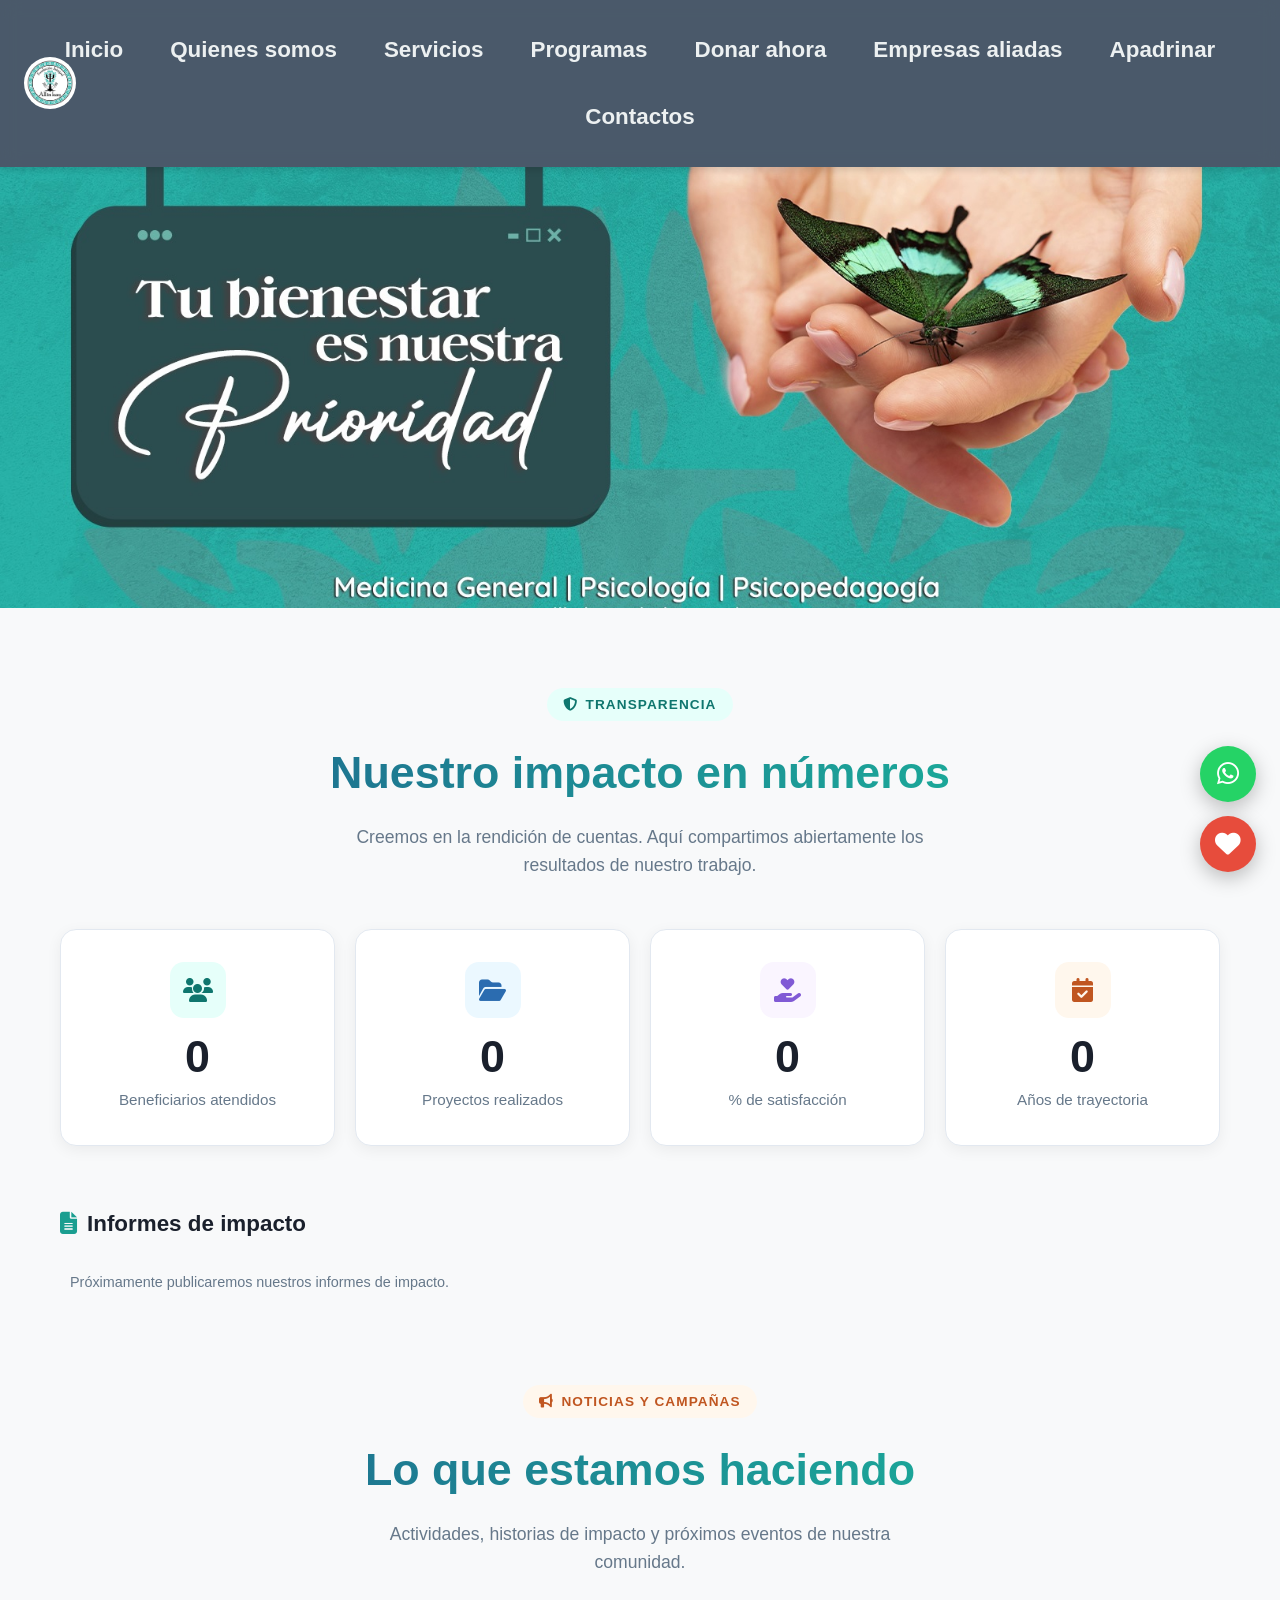
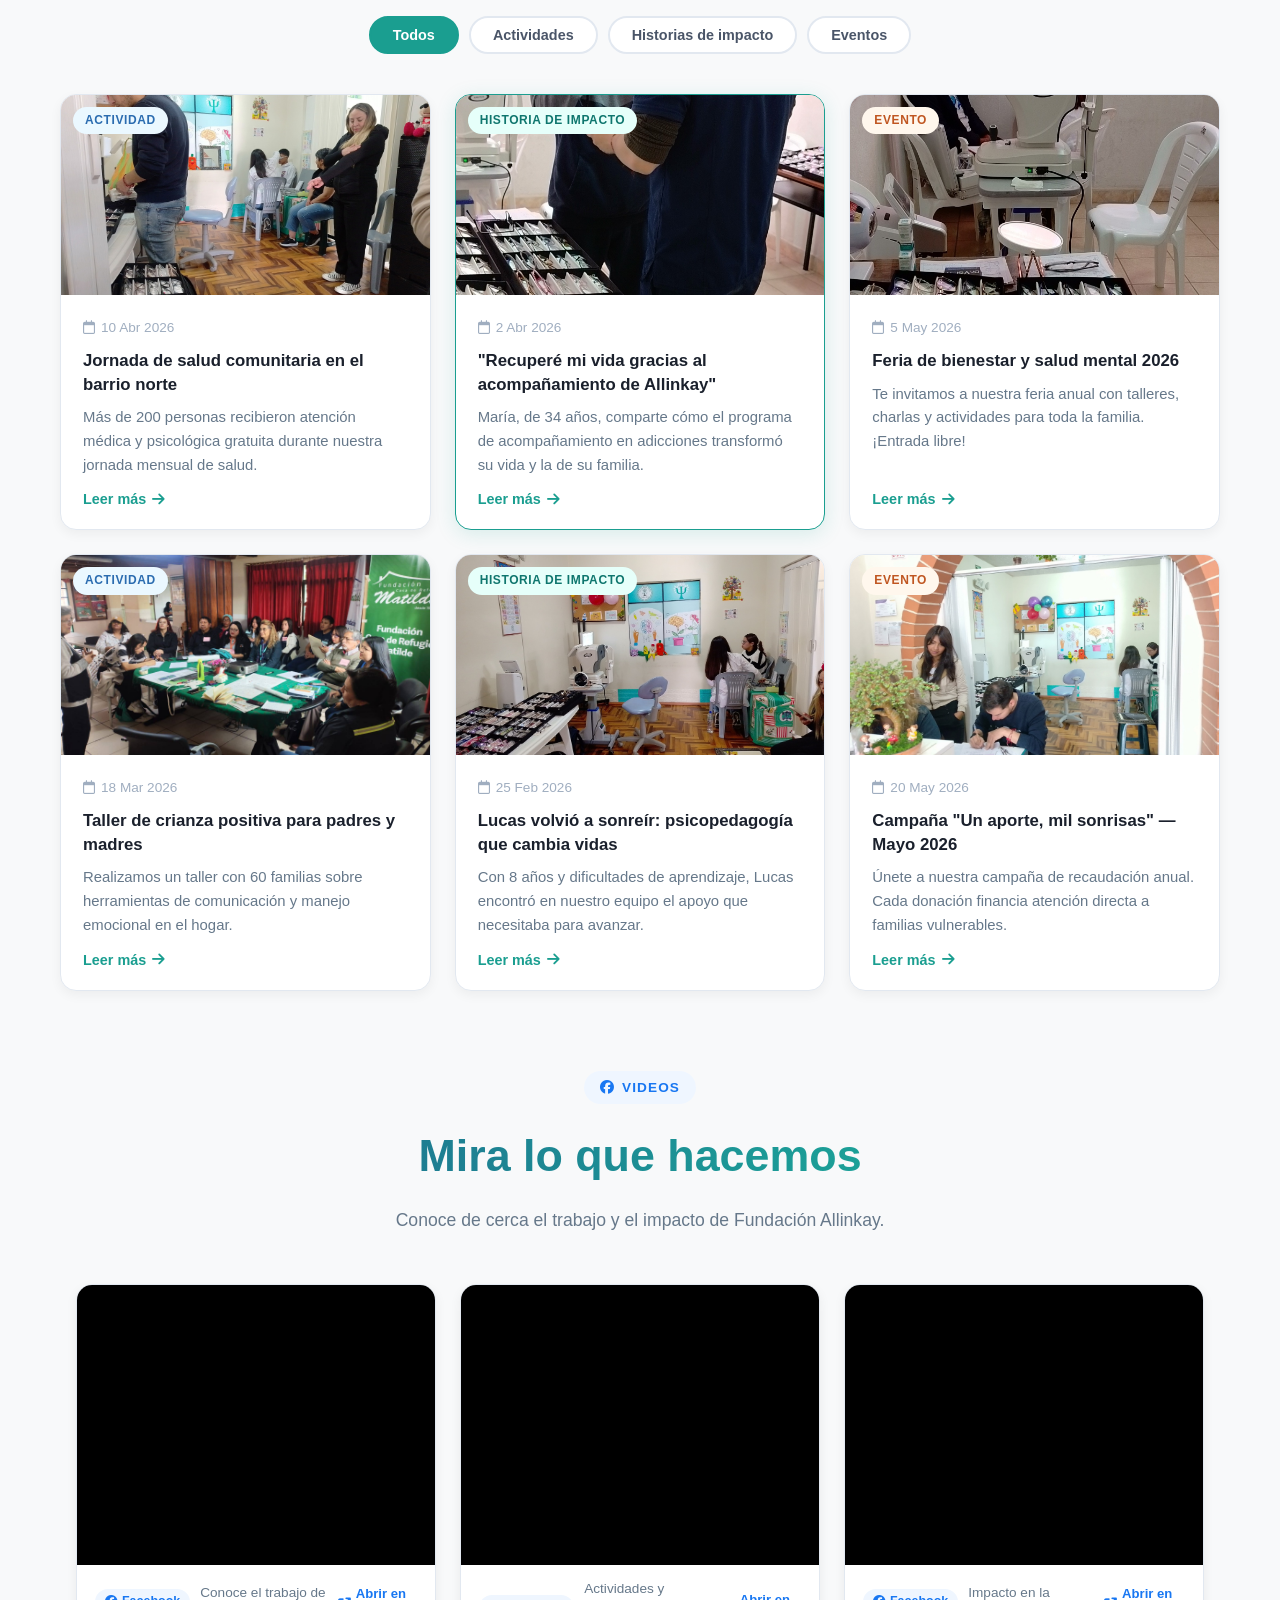
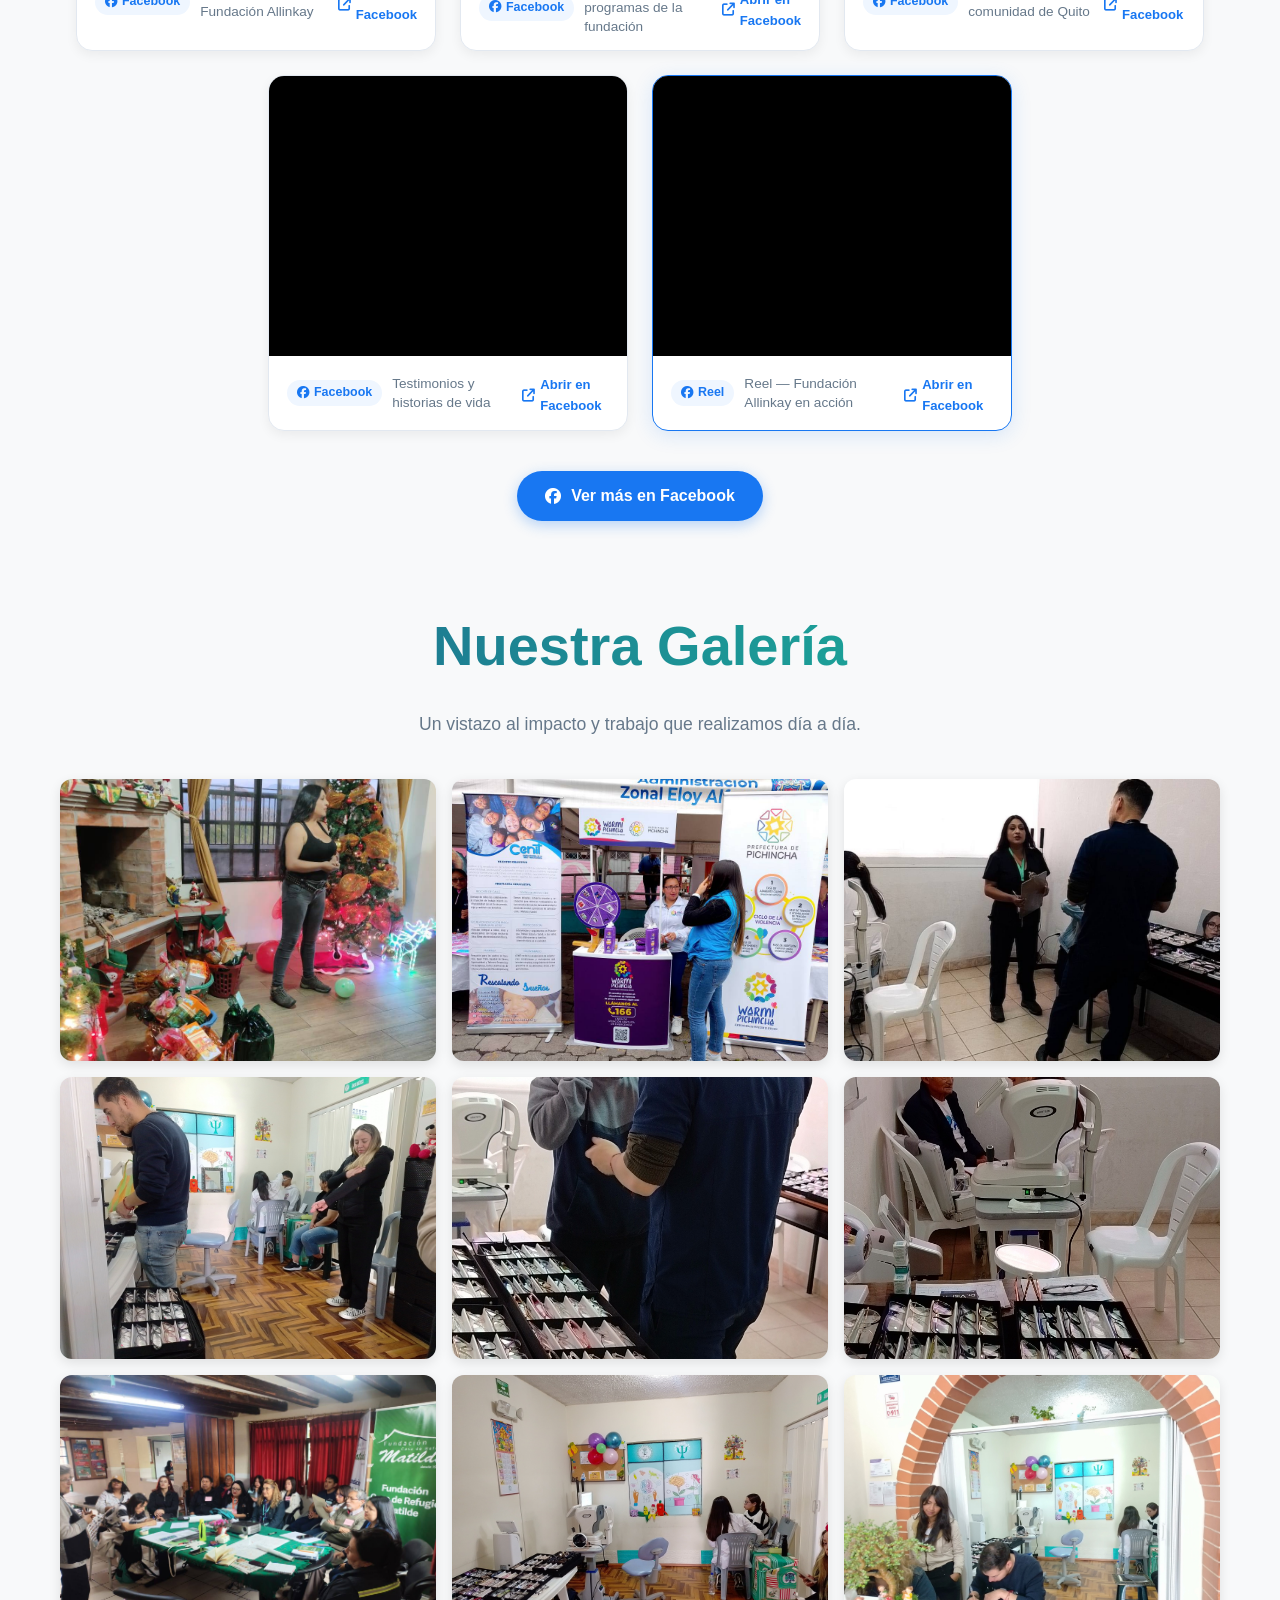
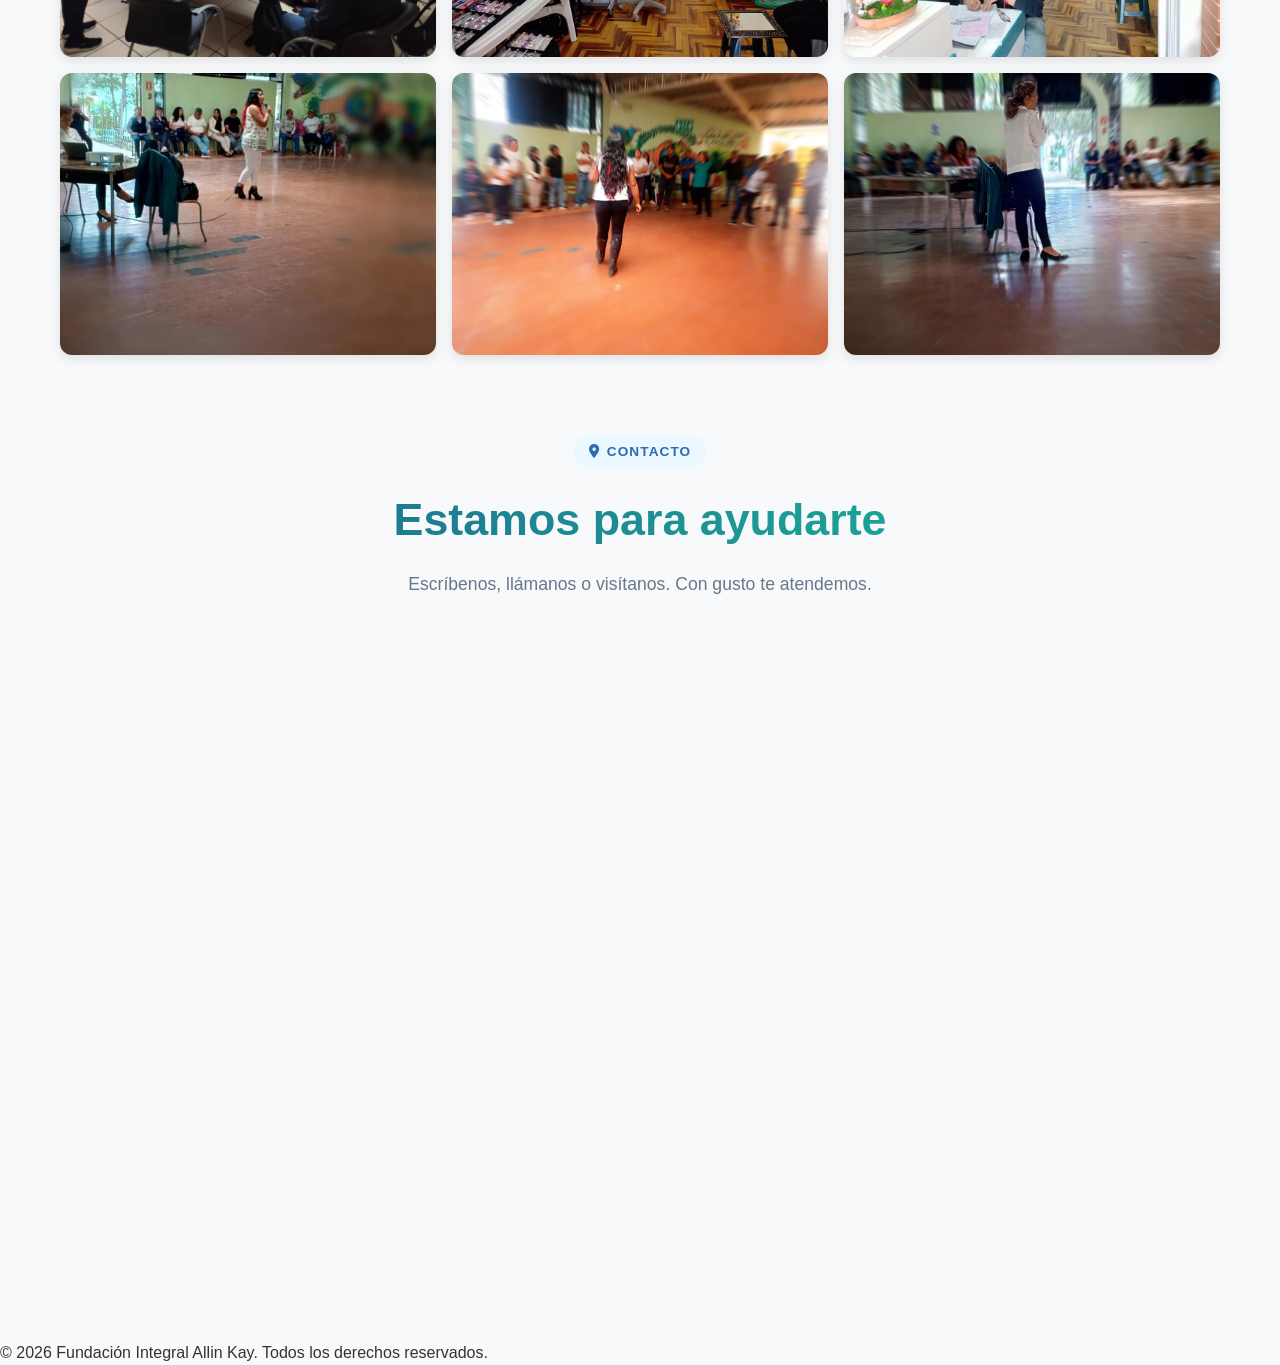
==== index.html @ 9ca46653 "Usar GitHub API sin cache para datos en tiempo real" ====
<!DOCTYPE html>
<!-- Define que es un documento HTML5 -->
<html lang="es">
<!-- Etiqueta principal del documento, define el idioma en español -->

<head>
    <!-- Configuración e información del documento (no visible en la página) -->

    <meta charset="UTF-8">
    <!-- Permite el uso de caracteres especiales de nuestro idioma como la "ñ" y tildes -->

    <meta name="viewport" content="width=device-width, initial-scale=1.0">
    <link rel="icon" href="img/general/logo.jpg" type="image/jpeg">
    <!-- Hace que la página sea responsive, adaptándose a pantallas de celulares y computadoras -->

    <!-- Google Analytics -->
    <script async src="https://www.googletagmanager.com/gtag/js?id=G-HZTVS4B7K2"></script>
    <script>
        window.dataLayer = window.dataLayer || [];
        function gtag() { dataLayer.push(arguments); }
        gtag('js', new Date());
        gtag('config', 'G-HZTVS4B7K2');
    </script>

    <title>Allinkay - Fundación de Salud Mental y Bienestar | Quito, Ecuador</title>
    <meta name="description"
        content="Fundación Allinkay ofrece atención psicológica, médica y psicopedagógica a comunidades vulnerables en Quito, Ecuador. Apóyanos con tu donación.">
    <meta name="keywords"
        content="fundación, salud mental, psicología, medicina, Quito, Ecuador, donación, bienestar, Allinkay">
    <meta name="author" content="Fundación Allinkay">
    <meta property="og:title" content="Fundación Allinkay - Transformando vidas en Quito">
    <meta property="og:description"
        content="Atención psicológica, médica y psicopedagógica para comunidades vulnerables. Únete a nuestra causa.">
    <meta property="og:image" content="img/general/logo.jpg">
    <meta property="og:type" content="website">
    <meta name="twitter:card" content="summary_large_image">
    <!-- Título que aparece en la pestaña del navegador y es importante para el SEO -->

    <link rel="stylesheet" href="css/style.css">
    <!-- Enlace al archivo CSS externo donde se definirán los estilos visuales -->
    <!-- AOS (Animate On Scroll) CSS -->
    <link rel="stylesheet" href="https://unpkg.com/aos@2.3.4/dist/aos.css">
    <!-- FontAwesome para íconos -->
    <link rel="stylesheet" href="https://cdnjs.cloudflare.com/ajax/libs/font-awesome/6.4.0/css/all.min.css">
    <!-- Netlify Identity -->
    <script src="https://identity.netlify.com/v1/netlify-identity-widget.js"></script>
</head>

<body>
    <!-- Contenedor principal de todo el contenido visible de la página web -->

    <header class="main-header">
        <nav>
            <a href="index.html" class="nav-logo"><img src="img/general/logo.jpg" alt="Logo Fundación Allinkay"></a>
            <button class="hamburger" id="hamburger" aria-label="Abrir menú">
                <span></span><span></span><span></span>
            </button>
            <!-- Menú de navegación principal con enlaces a otras partes de la página o sitio -->
            <ul id="navMenu">
                <li><a href="index.html" data-color="rgba(26, 188, 156, 0.5)">Inicio</a></li>
                <li><a href="quienes-somos.html" data-color="rgba(52, 152, 219, 0.5)">Quienes somos</a></li>
                <li><a href="servicios.html" data-color="rgba(46, 204, 113, 0.5)">Servicios</a></li>
                <li><a href="programas.html" data-color="rgba(241, 196, 15, 0.5)">Programas</a></li>
                <li><a href="donar.html" data-color="rgba(231, 76, 60, 0.7)">Donar ahora</a></li>
                <li><a href="alianzas.html" data-color="rgba(241, 196, 15, 0.5)">Empresas aliadas</a></li>
                <li><a href="apadrinar.html" data-color="rgba(230, 126, 34, 0.5)">Apadrinar</a></li>
                <li><a href="index.html#contacto" data-color="rgba(149, 165, 166, 0.5)">Contactos</a></li>
                <li class="lavalamp"></li>
            </ul>
        </nav>
    </header>

    <main>
        <!-- Sección principal (Hero) con la imagen de banner -->
        <section class="hero">
            <h1 class="sr-only">Tu bienestar es nuestra prioridad. Transformando vidas.</h1>
            <img src="img/general/fondo.jpg"
                alt="Tu bienestar es nuestra prioridad. Medicina General, Psicología, Psicopedagogía." class="hero-img">
        </section>

        <!-- Contenido principal y único de esta página. Solo debe haber un <main> por página -->

        <!-- SECCIÓN TRANSPARENCIA -->
        <section class="transparencia-section">
            <div class="transparencia-header" data-aos="fade-up">
                <span class="transparencia-badge"><i class="fa-solid fa-shield-halved"></i> Transparencia</span>
                <h2>Nuestro impacto en números</h2>
                <p>Creemos en la rendición de cuentas. Aquí compartimos abiertamente los resultados de nuestro trabajo.
                </p>
            </div>

            <div class="transparencia-stats">
                <div class="stat-card" data-aos="zoom-in" data-aos-delay="0">
                    <div class="stat-icon" style="background:#e6fffa; color:#0f766e;"><i class="fa-solid fa-users"></i>
                    </div>
                    <span class="stat-number" data-stat="beneficiarios" data-target="0">0</span>
                    <span class="stat-label">Beneficiarios atendidos</span>
                </div>
                <div class="stat-card" data-aos="zoom-in" data-aos-delay="100">
                    <div class="stat-icon" style="background:#ebf8ff; color:#2b6cb0;"><i
                            class="fa-solid fa-folder-open"></i></div>
                    <span class="stat-number" data-stat="proyectos" data-target="0">0</span>
                    <span class="stat-label">Proyectos realizados</span>
                </div>
                <div class="stat-card" data-aos="zoom-in" data-aos-delay="200">
                    <div class="stat-icon" style="background:#faf5ff; color:#805ad5;"><i
                            class="fa-solid fa-hand-holding-heart"></i></div>
                    <span class="stat-number" data-stat="satisfaccion" data-target="0">0</span>
                    <span class="stat-label">% de satisfacción</span>
                </div>
                <div class="stat-card" data-aos="zoom-in" data-aos-delay="300">
                    <div class="stat-icon" style="background:#fff7ed; color:#c05621;"><i
                            class="fa-solid fa-calendar-check"></i></div>
                    <span class="stat-number" data-stat="anios" data-target="0">0</span>
                    <span class="stat-label">Años de trayectoria</span>
                </div>
            </div>

            <div class="transparencia-informes" data-aos="fade-up" data-aos-delay="100">
                <h3><i class="fa-solid fa-file-lines"></i> Informes de impacto</h3>
                <div class="informes-grid">
                    <!-- Los informes se cargan dinámicamente desde Google Sheets -->
                    <div style="color:#66788a; font-size:0.9rem; padding:10px;">Cargando informes...</div>
                </div>
            </div>
        </section>

        <!-- SECCIÓN NOTICIAS Y CAMPAÑAS -->
        <section class="noticias-section">
            <div class="noticias-header" data-aos="fade-up">
                <span class="noticias-badge"><i class="fa-solid fa-bullhorn"></i> Noticias y Campañas</span>
                <h2>Lo que estamos haciendo</h2>
                <p>Actividades, historias de impacto y próximos eventos de nuestra comunidad.</p>
            </div>

            <!-- Filtros -->
            <div class="noticias-filtros" data-aos="fade-up" data-aos-delay="100">
                <button class="filtro-btn active" data-filtro="todos">Todos</button>
                <button class="filtro-btn" data-filtro="actividad">Actividades</button>
                <button class="filtro-btn" data-filtro="historia">Historias de impacto</button>
                <button class="filtro-btn" data-filtro="evento">Eventos</button>
            </div>

            <div class="noticias-grid">

                <!-- Tarjeta 1 — Actividad -->
                <article class="noticia-card" data-tipo="actividad" data-aos="fade-up" data-aos-delay="0">
                    <div class="noticia-img-wrap noticia-img-click" data-src="img/noticias/actividades/actividad1.jpg">
                        <img src="img/noticias/actividades/actividad1.jpg" alt="Jornada de salud comunitaria">
                        <span class="noticia-tag tag-actividad">Actividad</span>
                        <div class="noticia-img-overlay"><i class="fa-solid fa-magnifying-glass-plus"></i></div>
                    </div>
                    <div class="noticia-body">
                        <span class="noticia-fecha"><i class="fa-regular fa-calendar"></i> 10 Abr 2026</span>
                        <h3>Jornada de salud comunitaria en el barrio norte</h3>
                        <p>Más de 200 personas recibieron atención médica y psicológica gratuita durante nuestra jornada
                            mensual de salud.</p>
                        <button class="noticia-leer" data-noticia="1">Leer más <i
                                class="fa-solid fa-arrow-right"></i></button>
                    </div>
                </article>

                <!-- Tarjeta 2 — Historia de impacto -->
                <article class="noticia-card noticia-destacada" data-tipo="historia" data-aos="fade-up"
                    data-aos-delay="100">
                    <div class="noticia-img-wrap noticia-img-click" data-src="img/noticias/historias/historia1.jpg">
                        <img src="img/noticias/historias/historia1.jpg" alt="Historia de impacto">
                        <span class="noticia-tag tag-historia">Historia de impacto</span>
                        <div class="noticia-img-overlay"><i class="fa-solid fa-magnifying-glass-plus"></i></div>
                    </div>
                    <div class="noticia-body">
                        <span class="noticia-fecha"><i class="fa-regular fa-calendar"></i> 2 Abr 2026</span>
                        <h3>"Recuperé mi vida gracias al acompañamiento de Allinkay"</h3>
                        <p>María, de 34 años, comparte cómo el programa de acompañamiento en adicciones transformó su
                            vida y la de su familia.</p>
                        <button class="noticia-leer" data-noticia="2">Leer más <i
                                class="fa-solid fa-arrow-right"></i></button>
                    </div>
                </article>

                <!-- Tarjeta 3 — Evento -->
                <article class="noticia-card" data-tipo="evento" data-aos="fade-up" data-aos-delay="200">
                    <div class="noticia-img-wrap noticia-img-click" data-src="img/noticias/eventos/evento1.jpg">
                        <img src="img/noticias/eventos/evento1.jpg" alt="Evento próximo">
                        <span class="noticia-tag tag-evento">Evento</span>
                        <div class="noticia-img-overlay"><i class="fa-solid fa-magnifying-glass-plus"></i></div>
                    </div>
                    <div class="noticia-body">
                        <span class="noticia-fecha"><i class="fa-regular fa-calendar"></i> 5 May 2026</span>
                        <h3>Feria de bienestar y salud mental 2026</h3>
                        <p>Te invitamos a nuestra feria anual con talleres, charlas y actividades para toda la familia.
                            ¡Entrada libre!</p>
                        <button class="noticia-leer" data-noticia="3">Leer más <i
                                class="fa-solid fa-arrow-right"></i></button>
                    </div>
                </article>

                <!-- Tarjeta 4 — Actividad -->
                <article class="noticia-card" data-tipo="actividad" data-aos="fade-up" data-aos-delay="0">
                    <div class="noticia-img-wrap noticia-img-click" data-src="img/noticias/actividades/actividad2.jpg">
                        <img src="img/noticias/actividades/actividad2.jpg" alt="Taller psicoeducativo">
                        <span class="noticia-tag tag-actividad">Actividad</span>
                        <div class="noticia-img-overlay"><i class="fa-solid fa-magnifying-glass-plus"></i></div>
                    </div>
                    <div class="noticia-body">
                        <span class="noticia-fecha"><i class="fa-regular fa-calendar"></i> 18 Mar 2026</span>
                        <h3>Taller de crianza positiva para padres y madres</h3>
                        <p>Realizamos un taller con 60 familias sobre herramientas de comunicación y manejo emocional en
                            el hogar.</p>
                        <button class="noticia-leer" data-noticia="4">Leer más <i
                                class="fa-solid fa-arrow-right"></i></button>
                    </div>
                </article>

                <!-- Tarjeta 5 — Historia de impacto -->
                <article class="noticia-card" data-tipo="historia" data-aos="fade-up" data-aos-delay="100">
                    <div class="noticia-img-wrap noticia-img-click" data-src="img/noticias/historias/historia2.jpg">
                        <img src="img/noticias/historias/historia2.jpg" alt="Historia de impacto niño">
                        <span class="noticia-tag tag-historia">Historia de impacto</span>
                        <div class="noticia-img-overlay"><i class="fa-solid fa-magnifying-glass-plus"></i></div>
                    </div>
                    <div class="noticia-body">
                        <span class="noticia-fecha"><i class="fa-regular fa-calendar"></i> 25 Feb 2026</span>
                        <h3>Lucas volvió a sonreír: psicopedagogía que cambia vidas</h3>
                        <p>Con 8 años y dificultades de aprendizaje, Lucas encontró en nuestro equipo el apoyo que
                            necesitaba para avanzar.</p>
                        <button class="noticia-leer" data-noticia="5">Leer más <i
                                class="fa-solid fa-arrow-right"></i></button>
                    </div>
                </article>

                <!-- Tarjeta 6 — Evento -->
                <article class="noticia-card" data-tipo="evento" data-aos="fade-up" data-aos-delay="200">
                    <div class="noticia-img-wrap noticia-img-click" data-src="img/noticias/eventos/evento2.jpg">
                        <img src="img/noticias/eventos/evento2.jpg" alt="Campaña de donación">
                        <span class="noticia-tag tag-evento">Evento</span>
                        <div class="noticia-img-overlay"><i class="fa-solid fa-magnifying-glass-plus"></i></div>
                    </div>
                    <div class="noticia-body">
                        <span class="noticia-fecha"><i class="fa-regular fa-calendar"></i> 20 May 2026</span>
                        <h3>Campaña "Un aporte, mil sonrisas" — Mayo 2026</h3>
                        <p>Únete a nuestra campaña de recaudación anual. Cada donación financia atención directa a familias vulnerables.</p>
                        <button class="noticia-leer" data-noticia="6">Leer más <i class="fa-solid fa-arrow-right"></i></button>
                    </div>
                </article>

            </div>
        </section>

        <!-- Modal de Noticia -->
        <div id="noticiaModal" class="noticia-modal-overlay">
            <div class="noticia-modal">
                <button class="noticia-modal-close" id="noticiaModalClose"><i class="fa-solid fa-xmark"></i></button>
                <img id="noticiaModalImg" src="" alt="">
                <div class="noticia-modal-body">
                    <span class="noticia-modal-tag" id="noticiaModalTag"></span>
                    <span class="noticia-modal-fecha" id="noticiaModalFecha"></span>
                    <h2 id="noticiaModalTitulo"></h2>
                    <p id="noticiaModalTexto"></p>
                </div>
            </div>
        </div>

        <!-- Lightbox noticias -->
        <div id="noticiaLightbox" class="lightbox">
            <span class="close-lightbox" id="closeNoticiaLightbox">&times;</span>
            <img class="lightbox-content" id="noticiaLightboxImg">
        </div>

        <!-- SECCIÓN VIDEOS Y PUBLICIDAD -->
        <section class="videos-section">
            <div class="videos-header" data-aos="fade-up">
                <span class="videos-badge"><i class="fa-brands fa-facebook"></i> Videos</span>
                <h2>Mira lo que hacemos</h2>
                <p>Conoce de cerca el trabajo y el impacto de Fundación Allinkay.</p>
            </div>

            <div class="videos-grid" id="videosGrid">

                <!-- Video 1 -->
                <div class="video-card" data-aos="fade-up" data-aos-delay="0">
                    <div class="video-embed">
                        <iframe src="https://www.facebook.com/plugins/video.php?href=https%3A%2F%2Fwww.facebook.com%2Fshare%2Fv%2F1HAjL29kBN%2F&show_text=false&width=500"
                            width="100%" height="280" style="border:none;overflow:hidden" scrolling="no" frameborder="0"
                            allowfullscreen="true" allow="autoplay; clipboard-write; encrypted-media; picture-in-picture; web-share"></iframe>
                    </div>
                    <div class="video-info">
                        <span class="video-tag"><i class="fa-brands fa-facebook"></i> Facebook</span>
                        <p>Conoce el trabajo de Fundación Allinkay</p>
                        <a href="https://www.facebook.com/share/v/1HAjL29kBN/" target="_blank" rel="noopener" class="video-abrir"><i class="fa-solid fa-arrow-up-right-from-square"></i> Abrir en Facebook</a>
                    </div>
                </div>

                <!-- Video 2 -->
                <div class="video-card" data-aos="fade-up" data-aos-delay="100">
                    <div class="video-embed">
                        <iframe src="https://www.facebook.com/plugins/video.php?href=https%3A%2F%2Fwww.facebook.com%2Fshare%2Fv%2F1CmrapQQZQ%2F&show_text=false&width=500"
                            width="100%" height="280" style="border:none;overflow:hidden" scrolling="no" frameborder="0"
                            allowfullscreen="true" allow="autoplay; clipboard-write; encrypted-media; picture-in-picture; web-share"></iframe>
                    </div>
                    <div class="video-info">
                        <span class="video-tag"><i class="fa-brands fa-facebook"></i> Facebook</span>
                        <p>Actividades y programas de la fundación</p>
                        <a href="https://www.facebook.com/share/v/1CmrapQQZQ/" target="_blank" rel="noopener" class="video-abrir"><i class="fa-solid fa-arrow-up-right-from-square"></i> Abrir en Facebook</a>
                    </div>
                </div>

                <!-- Video 3 -->
                <div class="video-card" data-aos="fade-up" data-aos-delay="200">
                    <div class="video-embed">
                        <iframe src="https://www.facebook.com/plugins/video.php?href=https%3A%2F%2Fwww.facebook.com%2Fshare%2Fr%2F1D2s37NXY4%2F&show_text=false&width=500"
                            width="100%" height="280" style="border:none;overflow:hidden" scrolling="no" frameborder="0"
                            allowfullscreen="true" allow="autoplay; clipboard-write; encrypted-media; picture-in-picture; web-share"></iframe>
                    </div>
                    <div class="video-info">
                        <span class="video-tag"><i class="fa-brands fa-facebook"></i> Facebook</span>
                        <p>Impacto en la comunidad de Quito</p>
                        <a href="https://www.facebook.com/share/r/1D2s37NXY4/" target="_blank" rel="noopener" class="video-abrir"><i class="fa-solid fa-arrow-up-right-from-square"></i> Abrir en Facebook</a>
                    </div>
                </div>

                <!-- Video 4 -->
                <div class="video-card" data-aos="fade-up" data-aos-delay="0">
                    <div class="video-embed">
                        <iframe src="https://www.facebook.com/plugins/video.php?href=https%3A%2F%2Fwww.facebook.com%2Fshare%2Fv%2F1ADL4UHvgR%2F&show_text=false&width=500"
                            width="100%" height="280" style="border:none;overflow:hidden" scrolling="no" frameborder="0"
                            allowfullscreen="true" allow="autoplay; clipboard-write; encrypted-media; picture-in-picture; web-share"></iframe>
                    </div>
                    <div class="video-info">
                        <span class="video-tag"><i class="fa-brands fa-facebook"></i> Facebook</span>
                        <p>Testimonios y historias de vida</p>
                        <a href="https://www.facebook.com/share/v/1ADL4UHvgR/" target="_blank" rel="noopener" class="video-abrir"><i class="fa-solid fa-arrow-up-right-from-square"></i> Abrir en Facebook</a>
                    </div>
                </div>

                <!-- Video 5 — Reel (único con ID numérico, carga directo) -->
                <div class="video-card video-destacado" data-aos="fade-up" data-aos-delay="100">
                    <div class="video-embed">
                        <iframe src="https://www.facebook.com/plugins/video.php?height=476&href=https%3A%2F%2Fwww.facebook.com%2Freel%2F682093238211379%2F&show_text=false&width=267&t=0"
                            width="100%" height="280" style="border:none;overflow:hidden" scrolling="no" frameborder="0"
                            allowfullscreen="true" allow="autoplay; clipboard-write; encrypted-media; picture-in-picture; web-share"></iframe>
                    </div>
                    <div class="video-info">
                        <span class="video-tag"><i class="fa-brands fa-facebook"></i> Reel</span>
                        <p>Reel — Fundación Allinkay en acción</p>
                        <a href="https://www.facebook.com/reel/682093238211379" target="_blank" rel="noopener" class="video-abrir"><i class="fa-solid fa-arrow-up-right-from-square"></i> Abrir en Facebook</a>
                    </div>
                </div>

            </div>

            <div class="videos-cta" data-aos="fade-up">
                <a href="https://www.facebook.com/allin.kay.32251" target="_blank" rel="noopener" class="videos-fb-btn">
                    <i class="fa-brands fa-facebook"></i> Ver más en Facebook
                </a>
            </div>
        </section>

        <section class="galeria-section">
            <h2 class="programas-title" data-aos="fade-up">Nuestra Galería</h2>
            <p class="galeria-subtitle" data-aos="fade-up" data-aos-delay="100">Un vistazo al impacto y trabajo que
                realizamos día a día.</p>
            <div class="galeria-grid">
                <div class="galeria-item" data-aos="zoom-in" data-aos-delay="0"><img src="img/galeria/galeria1.jpg"
                        alt="Galería 1" class="galeria-img" loading="lazy"></div>
                <div class="galeria-item" data-aos="zoom-in" data-aos-delay="50"><img src="img/galeria/galeria2.jpg"
                        alt="Galería 2" class="galeria-img" loading="lazy"></div>
                <div class="galeria-item" data-aos="zoom-in" data-aos-delay="100"><img src="img/galeria/galeria3.jpg"
                        alt="Galería 3" class="galeria-img" loading="lazy"></div>
                <div class="galeria-item" data-aos="zoom-in" data-aos-delay="150"><img src="img/galeria/galeria4.jpg"
                        alt="Galería 4" class="galeria-img" loading="lazy"></div>
                <div class="galeria-item" data-aos="zoom-in" data-aos-delay="200"><img src="img/galeria/galeria5.jpg"
                        alt="Galería 5" class="galeria-img" loading="lazy"></div>
                <div class="galeria-item" data-aos="zoom-in" data-aos-delay="250"><img src="img/galeria/galeria6.jpg"
                        alt="Galería 6" class="galeria-img" loading="lazy"></div>
                <div class="galeria-item" data-aos="zoom-in" data-aos-delay="300"><img src="img/galeria/galeria7.jpg"
                        alt="Galería 7" class="galeria-img" loading="lazy"></div>
                <div class="galeria-item" data-aos="zoom-in" data-aos-delay="350"><img src="img/galeria/galeria8.jpg"
                        alt="Galería 8" class="galeria-img" loading="lazy"></div>
                <div class="galeria-item" data-aos="zoom-in" data-aos-delay="400"><img src="img/galeria/galeria9.jpg"
                        alt="Galería 9" class="galeria-img" loading="lazy"></div>
                <div class="galeria-item" data-aos="zoom-in" data-aos-delay="450"><img src="img/galeria/galeria10.jpg"
                        alt="Galería 10" class="galeria-img" loading="lazy"></div>
                <div class="galeria-item" data-aos="zoom-in" data-aos-delay="500"><img src="img/galeria/galeria11.jpg"
                        alt="Galería 11" class="galeria-img" loading="lazy"></div>
                <div class="galeria-item" data-aos="zoom-in" data-aos-delay="550"><img src="img/galeria/galeria12.jpg"
                        alt="Galería 12" class="galeria-img" loading="lazy"></div>
            </div>
        </section>

        <!-- SECCIÓN CONTACTO -->
        <section class="contacto-section" id="contacto">
            <div class="contacto-header" data-aos="fade-up">
                <span class="contacto-badge"><i class="fa-solid fa-location-dot"></i> Contacto</span>
                <h2>Estamos para ayudarte</h2>
                <p>Escríbenos, llámanos o visítanos. Con gusto te atendemos.</p>
            </div>

            <div class="contacto-grid">

                <!-- Columna izquierda: info + mapa -->
                <div class="contacto-info" data-aos="fade-right">
                    <div class="contacto-dato">
                        <div class="contacto-icono"><i class="fa-solid fa-location-dot"></i></div>
                        <div>
                            <strong>Dirección</strong>
                            <span>Lino Curima OE6-60 y Joaquín Tipantuña,<br>sector Barrionuevo, Quito –
                                Pichincha</span>
                        </div>
                    </div>
                    <div class="contacto-dato">
                        <div class="contacto-icono"><i class="fa-solid fa-phone"></i></div>
                        <div>
                            <strong>Teléfono</strong>
                            <a href="tel:0988282747">0988282747</a>
                        </div>
                    </div>
                    <div class="contacto-dato">
                        <div class="contacto-icono"><i class="fa-solid fa-envelope"></i></div>
                        <div>
                            <strong>Correo electrónico</strong>
                            <a href="mailto:cbiallinkay@gmail.com">cbiallinkay@gmail.com</a>
                        </div>
                    </div>

                    <!-- Redes sociales -->
                    <div class="contacto-redes">
                        <strong>Síguenos en redes</strong>
                        <div class="redes-links">
                            <a href="https://www.facebook.com/allin.kay.32251?locale=es_LA" target="_blank"
                                rel="noopener" class="red-social red-fb">
                                <i class="fa-brands fa-facebook-f"></i>
                                <span>Facebook</span>
                            </a>
                            <a href="https://www.instagram.com/allin_kay_quito/" target="_blank" rel="noopener"
                                class="red-social red-ig">
                                <i class="fa-brands fa-instagram"></i>
                                <span>@allin_kay_quito</span>
                            </a>
                            <a href="https://www.tiktok.com/@allinkay2" target="_blank" rel="noopener"
                                class="red-social red-tt">
                                <i class="fa-brands fa-tiktok"></i>
                                <span>@allinkay2</span>
                            </a>
                        </div>
                    </div>

                    <!-- Mapa -->
                    <div class="contacto-mapa">
                        <iframe
                            src="https://www.google.com/maps/embed?pb=!1m18!1m12!1m3!1d3989.7!2d-78.5365!3d-0.2499!2m3!1f0!2f0!3f0!3m2!1i1024!2i768!4f13.1!3m3!1m2!1s0x91d59bf1f9c14c53%3A0xd39cff7ca30766fa!2sFundaci%C3%B3n%20Integral%20Allin%20Kay!5e0!3m2!1ses!2sec!4v1700000000000!5m2!1ses!2sec"
                            width="100%" height="220" style="border:0;" allowfullscreen="" loading="lazy"
                            referrerpolicy="no-referrer-when-downgrade" title="Ubicación Fundación Integral Allin Kay">
                        </iframe>
                        <a class="mapa-link"
                            href="https://www.google.com/maps/place/Fundaci%C3%B3n+Integral+Allin+Kay/@-0.2499455,-78.536534,17z"
                            target="_blank" rel="noopener">
                            <i class="fa-solid fa-up-right-from-square"></i> Abrir en Google Maps
                        </a>
                    </div>
                </div>

                <!-- Columna derecha: formulario -->
                <div class="contacto-form-wrap" data-aos="fade-left">
                    <h3>Envíanos un mensaje</h3>
                    <form class="contacto-form" name="contacto" onsubmit="handleContacto(event)">
                        <input type="hidden" name="access_key" value="ba3a23ec-1790-4246-847e-0d924581a914">
                        <input type="hidden" name="subject" value="Nuevo mensaje de Contacto - Allinkay">
                        <input type="hidden" name="from_name" value="Allinkay Web - Formulario de Contacto">
                        <div class="cf-row">
                            <div class="cf-group">
                                <label for="cf-nombre">Nombre</label>
                                <input type="text" id="cf-nombre" name="nombre" class="cf-input" placeholder="Tu nombre"
                                    required>
                            </div>
                            <div class="cf-group">
                                <label for="cf-email">Correo electrónico</label>
                                <input type="email" id="cf-email" name="email" class="cf-input"
                                    placeholder="tu@correo.com" required>
                            </div>
                        </div>
                        <div class="cf-group">
                            <label for="cf-asunto">Asunto</label>
                            <input type="text" id="cf-asunto" name="asunto" class="cf-input"
                                placeholder="¿En qué podemos ayudarte?">
                        </div>
                        <div class="cf-group">
                            <label for="cf-mensaje">Mensaje</label>
                            <textarea id="cf-mensaje" name="mensaje" class="cf-input cf-textarea"
                                placeholder="Escribe tu mensaje aquí..." required></textarea>
                        </div>
                        <button type="submit" class="cf-btn">
                            <i class="fa-solid fa-paper-plane"></i> Enviar mensaje
                        </button>
                        <p class="cf-success" id="cf-success">¡Mensaje enviado! Te responderemos pronto.</p>
                    </form>

                </div>
            </div>
        </section>

    </main>

    <footer>
        <!-- Pie de página, comúnmente contiene información de copyright, enlaces de contacto, legales, etc. -->
        <p>&copy; 2026 Fundación Integral Allin Kay. Todos los derechos reservados.</p>
    </footer>

    <!-- Modal (Lightbox) para imágenes -->
    <div id="lightbox" class="lightbox">
        <span class="close-lightbox">&times;</span>
        <button class="nav-lightbox prev-lightbox">&#10094;</button>
        <img class="lightbox-content" id="lightbox-img">
        <button class="nav-lightbox next-lightbox">&#10095;</button>
    </div>

    <script>
        document.addEventListener('DOMContentLoaded', () => {
            // Hamburger menu
            const hamburger = document.getElementById('hamburger');
            const navMenuEl = document.getElementById('navMenu');
            if (hamburger && navMenuEl) {
                hamburger.addEventListener('click', () => {
                    navMenuEl.classList.toggle('open');
                    hamburger.classList.toggle('active');
                });
                navMenuEl.querySelectorAll('a').forEach(a => {
                    a.addEventListener('click', () => {
                        navMenuEl.classList.remove('open');
                        hamburger.classList.remove('active');
                    });
                });
            }

            const navLinks = document.querySelectorAll('nav ul li a');
            const lavalamp = document.querySelector('.lavalamp');
            const navUl = document.querySelector('nav ul');

            function moveLavalamp(el) {
                const linkRect = el.getBoundingClientRect();
                const ulRect = navUl.getBoundingClientRect();
                lavalamp.style.width = `${linkRect.width}px`;
                lavalamp.style.height = `${linkRect.height}px`;
                lavalamp.style.left = `${linkRect.left - ulRect.left}px`;
                lavalamp.style.top = `${linkRect.top - ulRect.top}px`;
                lavalamp.style.opacity = '1';

                if (el.dataset.color) {
                    lavalamp.style.backgroundColor = el.dataset.color;
                }
            }

            navLinks.forEach(link => {
                link.addEventListener('mouseenter', (e) => {
                    moveLavalamp(e.target);
                });
            });

            navUl.addEventListener('mouseleave', () => {
                lavalamp.style.opacity = '0';
            });

            // ==========================================
            // Lógica de la Galería (Lightbox)
            // ==========================================
            const lightbox = document.getElementById('lightbox');
            const lightboxImg = document.getElementById('lightbox-img');
            const closeBtn = document.querySelector('.close-lightbox');
            const prevBtn = document.querySelector('.prev-lightbox');
            const nextBtn = document.querySelector('.next-lightbox');
            const galleryImages = document.querySelectorAll('.galeria-img');
            let currentImageIndex = 0;

            function openLightbox(index) {
                currentImageIndex = index;
                lightboxImg.src = galleryImages[currentImageIndex].src;
                lightbox.classList.add('show');
                document.body.style.overflow = 'hidden'; // Prevenir scroll
            }

            function closeLightbox() {
                lightbox.classList.remove('show');
                document.body.style.overflow = 'auto'; // Restaurar scroll
            }

            function showNext() {
                currentImageIndex = (currentImageIndex + 1) % galleryImages.length;
                lightboxImg.src = galleryImages[currentImageIndex].src;
            }

            function showPrev() {
                currentImageIndex = (currentImageIndex - 1 + galleryImages.length) % galleryImages.length;
                lightboxImg.src = galleryImages[currentImageIndex].src;
            }

            galleryImages.forEach((img, index) => {
                img.addEventListener('click', () => openLightbox(index));
                img.parentElement.addEventListener('click', () => openLightbox(index));
            });

            closeBtn.addEventListener('click', closeLightbox);
            nextBtn.addEventListener('click', (e) => { e.stopPropagation(); showNext(); });
            prevBtn.addEventListener('click', (e) => { e.stopPropagation(); showPrev(); });

            // Cerrar al hacer clic fuera de la imagen
            lightbox.addEventListener('click', (e) => {
                if (e.target === lightbox) {
                    closeLightbox();
                }
            });

            // Navegación por teclado
            document.addEventListener('keydown', (e) => {
                if (!lightbox.classList.contains('show')) return;
                if (e.key === 'Escape') closeLightbox();
                if (e.key === 'ArrowRight') showNext();
                if (e.key === 'ArrowLeft') showPrev();
            });

            // ==========================================
            // Contadores animados desde GitHub API (sin caché)
            // ==========================================
            const GITHUB_API = 'https://api.github.com/repos/cbiallinkay-pixel/allinkay-web/contents/_data';

            const statMap = {
                'beneficiarios': document.querySelector('[data-stat="beneficiarios"]'),
                'proyectos': document.querySelector('[data-stat="proyectos"]'),
                'satisfaccion': document.querySelector('[data-stat="satisfaccion"]'),
                'anios': document.querySelector('[data-stat="anios"]')
            };

            function animateCounter(el, target) {
                const duration = 1800;
                const step = target / (duration / 16);
                let current = 0;
                const timer = setInterval(() => {
                    current += step;
                    if (current >= target) {
                        el.textContent = target.toLocaleString('es');
                        clearInterval(timer);
                    } else {
                        el.textContent = Math.floor(current).toLocaleString('es');
                    }
                }, 16);
            }

            function buildInformes(informes) {
                const grid = document.querySelector('.informes-grid');
                if (!grid) return;

                if (!informes || informes.length === 0) {
                    grid.innerHTML = '<p style="color:#66788a;font-size:0.9rem;padding:10px;">Próximamente publicaremos nuestros informes de impacto.</p>';
                    return;
                }

                grid.innerHTML = informes.map(inf => {
                    const disponible = inf.url && inf.url.toLowerCase() !== 'proximamente';
                    const href = disponible ? convertFileUrl(inf.url) : '#';
                    const badge = disponible
                        ? `<i class="fa-solid fa-download informe-dl"></i>`
                        : `<span class="informe-badge-pronto">Próximamente</span>`;
                    const target = disponible ? 'target="_blank" rel="noopener"' : '';
                    return `
                        <a href="${href}" class="informe-card" ${target}>
                            <div class="informe-icon"><i class="fa-solid fa-file-pdf"></i></div>
                            <div class="informe-info">
                                <strong>${inf.titulo}</strong>
                                <span>${inf.descripcion || 'Resultados, proyectos y uso de recursos'}</span>
                            </div>
                            ${badge}
                        </a>`;
                }).join('');
            }

            function convertFileUrl(url) {
                if (!url) return url;
                const driveMatch = url.match(/\/d\/([a-zA-Z0-9_-]+)/);
                if (driveMatch) return `https://drive.google.com/uc?export=download&id=${driveMatch[1]}`;
                if (url.includes('github.com') && url.includes('/blob/')) {
                    return url.replace('github.com', 'raw.githubusercontent.com').replace('/blob/', '/');
                }
                return url;
            }

            // ==========================================
            // Construir videos desde JSON local
            // ==========================================
            function buildVideos(videos) {
                const grid = document.getElementById('videosGrid');
                if (!grid || !videos || videos.length === 0) return;

                grid.innerHTML = videos.map((v, idx) => {
                    const embedSrc = 'https://www.facebook.com/plugins/video.php?href=' +
                        encodeURIComponent(v.url) + '&show_text=false&width=500';
                    const destacado = idx === videos.length - 1 ? ' video-destacado' : '';
                    return `
                        <div class="video-card${destacado}">
                            <div class="video-embed">
                                <iframe src="${embedSrc}" width="100%" height="280"
                                    style="border:none;overflow:hidden" scrolling="no" frameborder="0"
                                    allowfullscreen="true"
                                    allow="autoplay; clipboard-write; encrypted-media; picture-in-picture; web-share"></iframe>
                            </div>
                            <div class="video-info">
                                <span class="video-tag"><i class="fa-brands fa-facebook"></i> Facebook</span>
                                <p>${v.titulo}</p>
                                <a href="${v.url}" target="_blank" rel="noopener" class="video-abrir"><i class="fa-solid fa-arrow-up-right-from-square"></i> Abrir en Facebook</a>
                            </div>
                        </div>`;
                }).join('');
            }

            // ==========================================
            // Cargar datos desde GitHub API (actualización instantánea)
            // ==========================================
            function fetchJSON(filename) {
                return fetch(GITHUB_API + '/' + filename + '?ref=main&t=' + Date.now())
                    .then(r => r.json())
                    .then(data => JSON.parse(atob(data.content)));
            }

            const observer = new IntersectionObserver((entries) => {
                entries.forEach(entry => {
                    if (entry.isIntersecting) {
                        observer.unobserve(entry.target);

                        // Cargar estadísticas
                        fetchJSON('estadisticas.json')
                            .then(data => {
                                Object.keys(statMap).forEach(key => {
                                    const el = statMap[key];
                                    if (el && data[key] !== undefined) {
                                        el.dataset.target = data[key];
                                        animateCounter(el, Number(data[key]));
                                    }
                                });
                            })
                            .catch(() => {
                                document.querySelectorAll('.stat-number').forEach(el => {
                                    animateCounter(el, Number(el.dataset.target) || 0);
                                });
                            });

                        // Cargar informes
                        fetchJSON('informes.json')
                            .then(data => buildInformes(data.informes))
                            .catch(() => buildInformes([]));

                        // Cargar videos
                        fetchJSON('videos.json')
                            .then(data => buildVideos(data.videos))
                            .catch(() => {});
                    }
                });
            }, { threshold: 0.5 });

            const firstStat = document.querySelector('.stat-number');
            if (firstStat) observer.observe(firstStat);

            // ==========================================
            // Filtros de Noticias y Campañas
            // ==========================================
            const filtros = document.querySelectorAll('.filtro-btn');
            const tarjetas = document.querySelectorAll('.noticia-card');

            filtros.forEach(btn => {
                btn.addEventListener('click', () => {
                    filtros.forEach(b => b.classList.remove('active'));
                    btn.classList.add('active');
                    const tipo = btn.dataset.filtro;
                    tarjetas.forEach(card => {
                        const mostrar = tipo === 'todos' || card.dataset.tipo === tipo;
                        card.style.display = mostrar ? 'flex' : 'none';
                    });
                });
            });

            // ==========================================
            // Modal "Leer más" de Noticias
            // ==========================================
            const noticias = {
                1: { tag: 'Actividad', tagClass: 'tag-actividad', fecha: '10 Abr 2026', titulo: 'Jornada de salud comunitaria en el barrio norte', img: 'img/noticias/actividades/actividad1.jpg', texto: 'Más de 200 personas recibieron atención médica y psicológica gratuita durante nuestra jornada mensual de salud. El equipo de la Fundación Allinkay se desplazó al barrio norte para brindar consultas, orientación y acompañamiento a familias vulnerables. Esta actividad forma parte de nuestro programa mensual de salud comunitaria.' },
                2: { tag: 'Historia de impacto', tagClass: 'tag-historia', fecha: '2 Abr 2026', titulo: '"Recuperé mi vida gracias al acompañamiento de Allinkay"', img: 'img/noticias/historias/historia1.jpg', texto: 'María, de 34 años, comparte cómo el programa de acompañamiento en adicciones transformó su vida y la de su familia. Después de dos años de proceso terapéutico, hoy trabaja, cuida a sus hijos y es voluntaria en la fundación. Su historia es un testimonio del poder del acompañamiento profesional y humano.' },
                3: { tag: 'Evento', tagClass: 'tag-evento', fecha: '5 May 2026', titulo: 'Feria de bienestar y salud mental 2026', img: 'img/noticias/eventos/evento1.jpg', texto: 'Te invitamos a nuestra feria anual con talleres, charlas y actividades para toda la familia. Habrá stands de información, actividades para niños, presentaciones artísticas y atención psicológica gratuita. Entrada libre para toda la comunidad. Lugar: Lino Curima OE6-60, sector Barrionuevo, Quito.' },
                4: { tag: 'Actividad', tagClass: 'tag-actividad', fecha: '18 Mar 2026', titulo: 'Taller de crianza positiva para padres y madres', img: 'img/noticias/actividades/actividad2.jpg', texto: 'Realizamos un taller con 60 familias sobre herramientas de comunicación y manejo emocional en el hogar. Los participantes aprendieron técnicas de escucha activa, resolución de conflictos y fortalecimiento del vínculo afectivo con sus hijos. El taller fue facilitado por nuestro equipo de psicólogos.' },
                5: { tag: 'Historia de impacto', tagClass: 'tag-historia', fecha: '25 Feb 2026', titulo: 'Lucas volvió a sonreír: psicopedagogía que cambia vidas', img: 'img/noticias/historias/historia2.jpg', texto: 'Con 8 años y dificultades de aprendizaje, Lucas encontró en nuestro equipo el apoyo que necesitaba para avanzar. Gracias al trabajo psicopedagógico personalizado, hoy lee con fluidez y participa activamente en clases. Su maestra reporta una transformación notable en su confianza y rendimiento escolar.' },
                6: { tag: 'Evento', tagClass: 'tag-evento', fecha: '20 May 2026', titulo: 'Campaña "Un aporte, mil sonrisas" — Mayo 2026', img: 'img/noticias/eventos/evento2.jpg', texto: 'Únete a nuestra campaña de recaudación anual. Cada donación financia atención directa a familias vulnerables. Este año nuestra meta es recaudar $5,000 para cubrir 250 consultas psicológicas gratuitas. Puedes donar desde $5 y marcar la diferencia en la vida de alguien que lo necesita.' }
            };

            const noticiaModal = document.getElementById('noticiaModal');
            const noticiaModalClose = document.getElementById('noticiaModalClose');

            function openNoticiaModal(id) {
                const n = noticias[id];
                document.getElementById('noticiaModalImg').src = n.img;
                document.getElementById('noticiaModalTag').textContent = n.tag;
                document.getElementById('noticiaModalTag').className = 'noticia-modal-tag ' + n.tagClass;
                document.getElementById('noticiaModalFecha').textContent = n.fecha;
                document.getElementById('noticiaModalTitulo').textContent = n.titulo;
                document.getElementById('noticiaModalTexto').textContent = n.texto;
                noticiaModal.classList.add('active');
                document.body.style.overflow = 'hidden';
            }

            document.querySelectorAll('.noticia-leer').forEach(btn => {
                btn.addEventListener('click', e => {
                    e.preventDefault();
                    openNoticiaModal(btn.dataset.noticia);
                });
            });

            noticiaModalClose.addEventListener('click', () => {
                noticiaModal.classList.remove('active');
                document.body.style.overflow = 'auto';
            });
            noticiaModal.addEventListener('click', e => {
                if (e.target === noticiaModal) {
                    noticiaModal.classList.remove('active');
                    document.body.style.overflow = 'auto';
                }
            });

            // ==========================================
            // Lightbox fotos de Noticias
            // ==========================================
            const noticiaLightbox = document.getElementById('noticiaLightbox');
            const noticiaLightboxImg = document.getElementById('noticiaLightboxImg');
            const closeNoticiaLightbox = document.getElementById('closeNoticiaLightbox');

            document.querySelectorAll('.noticia-img-click').forEach(wrap => {
                wrap.addEventListener('click', () => {
                    noticiaLightboxImg.src = wrap.dataset.src;
                    noticiaLightbox.classList.add('show');
                    document.body.style.overflow = 'hidden';
                });
            });

            closeNoticiaLightbox.addEventListener('click', () => {
                noticiaLightbox.classList.remove('show');
                document.body.style.overflow = 'auto';
            });
            noticiaLightbox.addEventListener('click', e => {
                if (e.target === noticiaLightbox) {
                    noticiaLightbox.classList.remove('show');
                    document.body.style.overflow = 'auto';
                }
            });
        });

        function handleContacto(e) {
            e.preventDefault();
            const form = e.target;
            const formData = new FormData(form);

            // Animación del botón a 'Enviando...'
            const btn = form.querySelector('.cf-btn');
            const originalBtnHtml = btn.innerHTML;
            btn.disabled = true;
            btn.innerHTML = '<i class="fa-solid fa-spinner fa-spin"></i> Enviando...';

            fetch("https://api.web3forms.com/submit", {
                method: "POST",
                headers: {
                    "Content-Type": "application/json",
                    "Accept": "application/json"
                },
                body: JSON.stringify({
                    access_key: "ba3a23ec-1790-4246-847e-0d924581a914",
                    subject: "Nuevo mensaje de Contacto - Allinkay",
                    from_name: "Allinkay Web",
                    name: formData.get("nombre"),
                    email: formData.get("email"),
                    asunto: formData.get("asunto"),
                    message: formData.get("mensaje")
                })
            })
                .then(response => response.json())
                .then(data => {
                    if (data.success) {
                        document.getElementById('cf-success').classList.add('visible');
                        form.reset();
                        setTimeout(() => document.getElementById('cf-success').classList.remove('visible'), 4000);
                    } else {
                        throw new Error(data.message || "Error desconocido");
                    }
                })
                .catch(error => {
                    alert("Hubo un error al enviar tu mensaje. Por favor inténtalo de nuevo.");
                    console.error("Web3Forms error:", error);
                })
                .finally(() => {
                    btn.disabled = false;
                    btn.innerHTML = originalBtnHtml;
                });
        }
    </script>
    <!-- Botones flotantes -->
    <div class="fab-container">
        <a href="https://wa.me/593988282747?text=Hola%20Fundaci%C3%B3n%20Allinkay%2C%20quisiera%20m%C3%A1s%20informaci%C3%B3n"
            target="_blank" rel="noopener" class="fab fab-whatsapp" aria-label="Contactar por WhatsApp">
            <i class="fa-brands fa-whatsapp"></i>
            <span class="fab-tooltip">WhatsApp</span>
        </a>
        <a href="donar.html" class="fab fab-donar" aria-label="Hacer una donación">
            <i class="fa-solid fa-heart"></i>
            <span class="fab-tooltip">¡Donar!</span>
        </a>
    </div>
    <!-- AOS Script -->
    <script src="https://unpkg.com/aos@2.3.4/dist/aos.js"></script>

    <!-- Netlify Identity redirect -->
    <script>
        if (window.netlifyIdentity) {
            window.netlifyIdentity.on("init", user => {
                if (!user) {
                    window.netlifyIdentity.on("login", () => {
                        document.location.href = "/admin/";
                    });
                }
            });
        }
    </script>

    <script>
        AOS.init({
            duration: 700,
            easing: 'ease-out-cubic',
            once: true,
            offset: 80
        });
    </script>

</body>

</html>
---- css/style.css ----
/* Reseteo básico para consistencia entre navegadores */
* {
    margin: 0;
    padding: 0;
    box-sizing: border-box;
}

html {
    scroll-behavior: smooth;
}

body {
    font-family: 'Segoe UI', Roboto, Helvetica, Arial, sans-serif;
    line-height: 1.6;
    background-color: #f8f9fa;
    color: #333;
}

/* Estilos del menú de navegación fijo */
.main-header {
    background-color: rgba(44, 62, 80, 0.85);
    /* Fondo semitransparente oscuro */
    backdrop-filter: blur(10px);
    /* Efecto cristal (Glassmorphism) */
    -webkit-backdrop-filter: blur(10px);
    /* Soporte para Safari */
    padding: 1.5rem 0;
    box-shadow: 0 4px 6px rgba(0, 0, 0, 0.1);
    position: sticky;
    /* Fija el menú en la parte superior al bajar */
    top: 0;
    z-index: 1000;
}

/* Estilos de la sección Hero */
.hero {
    width: 100%;
    background-color: #1a9e90;
    /* Color de fondo similar al de la imagen por si tarda en cargar */
    margin-bottom: 3rem;
    /* Usamos una etiqueta <img> en lugar de background para que no se recorte */
}

.hero-img {
    width: 100%;
    /* Ocupa todo el ancho disponible */
    height: auto;
    /* Mantiene la proporción de la imagen original sin recortarla */
    display: block;
}

/* Ocultar visualmente el h1 pero mantenerlo para SEO y accesibilidad */
.sr-only {
    position: absolute;
    width: 1px;
    height: 1px;
    padding: 0;
    margin: -1px;
    overflow: hidden;
    clip: rect(0, 0, 0, 0);
    white-space: nowrap;
    border-width: 0;
}

/* Estilos para el Menú Horizontal */
nav ul {
    list-style-type: none;
    /* Elimina las viñetas predeterminadas */
    display: flex;
    /* Utiliza Flexbox para hacer la lista horizontal */
    flex-wrap: wrap;
    /* Permite que los elementos pasen a la siguiente línea si no caben */
    justify-content: center;
    /* Centra los elementos horizontalmente */
    gap: 15px;
    /* Reducido para mejor efecto visual */
    padding: 0;
    position: relative;
    /* Necesario para la posición absoluta del lavalamp */
    z-index: 1;
}

nav ul li {
    position: relative;
    z-index: 2;
    /* Los enlaces van encima de la burbuja del lavalamp */
}

nav ul li a {
    display: block;
    /* Para que tome bien el alto y ancho */
    text-decoration: none;
    /* Quita el subrayado de los enlaces */
    color: #ecf0f1;
    font-weight: 600;
    font-size: 1.4rem;
    padding: 8px 16px;
    border-radius: 4px;
    transition: color 0.3s ease;
    /* Transición solo para el color del texto */
}

nav ul li a:hover {
    color: #ffffff;
    /* Color del texto al pasar el mouse */
}

/* La burbuja mágica del Lavalamp */
nav ul li.lavalamp {
    position: absolute;
    background-color: rgba(255, 255, 255, 0.2);
    /* Blanco semitransparente para efecto cristal */
    border-radius: 4px;
    z-index: 1;
    /* Detrás de los enlaces (el li normal tiene z-index 2) */
    transition: all 0.35s cubic-bezier(0.25, 1, 0.5, 1);
    /* Animación fluida de desplazamiento */
    pointer-events: none;
    /* Para no bloquear el hover de los enlaces */
    opacity: 0;
    /* Oculto inicialmente hasta que haya un hover */
}

/* =========================================
   PÁGINA QUIÉNES SOMOS
========================================= */
.quienes-somos-page {
    max-width: 1000px;
    margin: 60px auto;
    padding: 0 20px;
}

.qs-intro {
    text-align: center;
    margin-bottom: 50px;
}

.qs-intro h1 {
    color: #1a9e90; /* Verde agua similar a la imagen */
    font-size: 3.5rem;
    font-weight: 700;
    margin-bottom: 25px;
}

.qs-intro p {
    color: #66788a;
    font-size: 1.25rem;
    max-width: 850px;
    margin: 0 auto;
    line-height: 1.8;
}

.qs-cards-container {
    display: grid;
    grid-template-columns: 1fr 1fr;
    gap: 30px;
    margin-bottom: 30px;
}

.qs-card {
    background-color: #f0f4f8; /* Gris azulado muy claro */
    border-radius: 15px;
    padding: 40px;
}

.card-header {
    display: flex;
    align-items: center;
    margin-bottom: 20px;
}

.card-header h2 {
    color: #1a202c; /* Azul oscuro casi negro */
    font-size: 1.8rem;
    margin-left: 15px;
    font-weight: 700;
}

.icon-circle {
    width: 60px;
    height: 60px;
    border-radius: 50%;
    display: flex;
    justify-content: center;
    align-items: center;
    color: white;
    font-size: 1.8rem;
}

.icon-blue {
    background-color: #2b6cb0; /* Azul Misión */
}

.icon-green {
    background-color: #38a169; /* Verde Visión */
}

.qs-card p {
    color: #66788a;
    font-size: 1.1rem;
    line-height: 1.7;
}

.qs-valores {
    margin-top: 30px;
}

.card-valores {
    text-align: center;
    padding: 50px 40px;
}

.icon-heart {
    color: #f6ad55; /* Naranja/Amarillo Valores */
    font-size: 3rem;
    margin-bottom: 15px;
}

.card-valores h2 {
    color: #1a202c;
    font-size: 1.8rem;
    margin-bottom: 15px;
    font-weight: 700;
}

.valores-list {
    list-style: none;
    padding: 0;
    margin: 25px auto 0;
    display: flex;
    flex-wrap: wrap;
    justify-content: center;
    gap: 12px;
    max-width: 700px;
}

.valores-list li {
    background: #fff7ed;
    color: #c05621;
    border: 1px solid #fed7aa;
    border-radius: 999px;
    padding: 10px 20px;
    font-size: 0.95rem;
    font-weight: 600;
    transition: transform 0.2s, box-shadow 0.2s;
}

.valores-list li:hover {
    transform: translateY(-3px);
    box-shadow: 0 6px 14px rgba(192, 86, 33, 0.15);
}

/* Responsive para celulares */
@media (max-width: 768px) {
    .qs-cards-container {
        grid-template-columns: 1fr; /* Una tarjeta debajo de la otra en móviles */
    }
}

/* =========================================
   PÁGINA SERVICIOS
========================================= */
.servicios-page {
    max-width: 1200px;
    margin: 60px auto;
    padding: 0 20px;
}

.servicios-intro {
    text-align: center;
    margin-bottom: 50px;
}

.servicios-intro h1 {
    color: #1a9e90; /* Verde agua */
    font-size: 3.5rem;
    font-weight: 700;
    margin-bottom: 15px;
}

.servicios-intro p {
    color: #66788a;
    font-size: 1.25rem;
    max-width: 850px;
    margin: 0 auto;
}

.servicios-grid {
    display: grid;
    grid-template-columns: repeat(3, 1fr);
    gap: 30px;
}

.servicio-card {
    background-color: #ffffff;
    border-radius: 15px;
    overflow: hidden;
    box-shadow: 0 4px 15px rgba(0, 0, 0, 0.05);
    transition: transform 0.3s ease, box-shadow 0.3s ease;
    display: flex;
    flex-direction: column;
}

.servicio-card:hover {
    transform: translateY(-5px);
    box-shadow: 0 10px 25px rgba(0, 0, 0, 0.1);
}

.servicio-img {
    width: 100%;
    height: 250px;
    object-fit: contain;
    object-position: center;
    display: block;
    cursor: pointer;
    transition: transform 0.3s ease;
    background-color: #ffffff; /* Fondo blanco para que se fusione con la tarjeta */
}

.servicio-img:hover {
    transform: scale(1.05); /* Efecto de zoom suave al pasar el mouse */
}

/* =========================================
   LIGHTBOX (CARRUSEL DE FOTOS)
========================================= */
.lightbox-modal {
    display: none;
    position: fixed;
    z-index: 2000;
    left: 0;
    top: 0;
    width: 100%;
    height: 100%;
    background-color: rgba(0, 0, 0, 0.85);
    backdrop-filter: blur(5px);
    justify-content: center;
    align-items: center;
}

.lightbox-modal.active {
    display: flex;
}

.lightbox-content {
    position: relative;
    max-width: 90%;
    max-height: 90vh;
    display: flex;
    justify-content: center;
    align-items: center;
}

.lightbox-img {
    max-width: 100vw;
    max-height: 85vh;
    object-fit: contain;
    border-radius: 8px;
    box-shadow: 0 5px 25px rgba(0,0,0,0.5);
    animation: zoomIn 0.3s ease;
}

@keyframes zoomIn {
    from { transform: scale(0.95); opacity: 0; }
    to { transform: scale(1); opacity: 1; }
}

.lightbox-close {
    position: absolute;
    top: -40px;
    right: 0;
    color: white;
    font-size: 40px;
    font-weight: bold;
    cursor: pointer;
    transition: color 0.3s;
    line-height: 1;
}

.lightbox-close:hover {
    color: #1a9e90;
}

.lightbox-prev, .lightbox-next {
    position: absolute;
    top: 50%;
    transform: translateY(-50%);
    background-color: rgba(255, 255, 255, 0.2);
    color: white;
    border: none;
    width: 50px;
    height: 50px;
    border-radius: 50%;
    font-size: 24px;
    cursor: pointer;
    display: flex;
    justify-content: center;
    align-items: center;
    transition: background-color 0.3s;
    z-index: 10;
}

.lightbox-prev:hover, .lightbox-next:hover {
    background-color: rgba(26, 158, 144, 0.8);
}

.lightbox-prev {
    left: -70px;
}

.lightbox-next {
    right: -70px;
}

@media (max-width: 768px) {
    .lightbox-prev { left: 10px; }
    .lightbox-next { right: 10px; }
    .lightbox-img { max-width: 95vw; }
}




.servicio-content {
    padding: 30px 25px;
    flex-grow: 1;
    display: flex;
    flex-direction: column;
}

.servicio-content h3 {
    color: #1a202c;
    font-size: 1.4rem;
    font-weight: 700;
    margin-bottom: 15px;
    line-height: 1.4;
}

.servicio-content p {
    color: #66788a;
    font-size: 1rem;
    line-height: 1.6;
    margin-bottom: 0;
}

/* Responsive para Servicios */
@media (max-width: 992px) {
    .servicios-grid {
        grid-template-columns: repeat(2, 1fr);
    }
}

@media (max-width: 768px) {
    .servicios-grid {
        grid-template-columns: 1fr;
    }
    .servicios-intro h1 {
        font-size: 2.5rem;
    }
}

/* =========================================
   SECCIÓN PROGRAMAS (INDEX)
========================================= */
.programas-section {
    max-width: 1200px;
    margin: 60px auto;
    padding: 0 20px;
}

.programas-title {
    text-align: center;
    font-size: 3.5rem;
    font-weight: 700;
    margin-bottom: 50px;
    /* Gradiente del título de la segunda foto */
    background: linear-gradient(90deg, #1f618d 0%, #1abc9c 100%);
    -webkit-background-clip: text;
    -webkit-text-fill-color: transparent;
    background-clip: text;
    color: transparent;
}

.programas-grid {
    display: grid;
    grid-template-columns: 1fr 1fr;
    gap: 25px;
}

.programa-card {
    background-color: #ffffff;
    border: 1px solid #e2e8f0;
    border-radius: 12px;
    padding: 30px;
    display: flex;
    align-items: flex-start;
    box-shadow: 0 4px 6px rgba(0, 0, 0, 0.02);
    transition: transform 0.3s ease, box-shadow 0.3s ease;
}

.programa-card:hover {
    transform: translateY(-5px);
    box-shadow: 0 10px 20px rgba(0, 0, 0, 0.08);
}

.programa-icon-container {
    width: 60px;
    height: 60px;
    border-radius: 15px;
    display: flex;
    justify-content: center;
    align-items: center;
    font-size: 1.8rem;
    margin-right: 20px;
    flex-shrink: 0;
}

.programa-content {
    flex-grow: 1;
}

.programa-content h3 {
    font-size: 1.4rem;
    font-weight: 700;
    margin-bottom: 10px;
}

.programa-content p {
    color: #66788a;
    font-size: 1.05rem;
    line-height: 1.6;
}

/* Colores de los temas basados en la primera foto */
.icon-blue-theme { background-color: #ebf8ff; color: #3182ce; }
.title-blue-theme { color: #2b6cb0; }

.icon-green-theme { background-color: #f0fff4; color: #38a169; }
.title-green-theme { color: #2f855a; }

.icon-purple-theme { background-color: #faf5ff; color: #9f7aea; }
.title-purple-theme { color: #805ad5; }

.icon-teal-theme { background-color: #e6fffa; color: #319795; }
.title-teal-theme { color: #2c7a7b; }

/* Responsive para Programas */
@media (max-width: 992px) {
    .programas-grid {
        grid-template-columns: 1fr;
    }
}

@media (max-width: 768px) {
    .programa-card {
        flex-direction: column;
        align-items: center;
        text-align: center;
    }
    .programa-icon-container {
        margin-right: 0;
        margin-bottom: 20px;
    }
    .programas-title {
        font-size: 2.5rem;
    }
}

/* =========================================
   PÁGINA DE DONACIONES (DONAR)
========================================= */
.donar-page {
    padding: 40px 20px;
    background-color: #f8f9fa;
    min-height: calc(100vh - 150px);
    display: flex;
    justify-content: center;
    align-items: center;
}

.donar-container {
    max-width: 1000px;
    width: 100%;
    background: #ffffff;
    border-radius: 20px;
    box-shadow: 0 15px 35px rgba(0,0,0,0.1);
    display: flex;
    overflow: hidden;
}

/* Columna Izquierda (Mensaje) */
.donar-info {
    flex: 1;
    background: linear-gradient(135deg, rgba(30, 41, 59, 0.85) 0%, rgba(15, 23, 42, 0.95) 100%), url('../img/galeria/galeria1.jpg') center/cover no-repeat;
    color: white;
    padding: 50px 40px;
    display: flex;
    flex-direction: column;
    justify-content: center;
}

.donar-info-content h1 {
    font-size: 2.5rem;
    font-weight: 800;
    margin-bottom: 20px;
    line-height: 1.2;
}

.donar-info-content p {
    font-size: 1.1rem;
    line-height: 1.7;
    opacity: 0.9;
}

/* Columna Derecha (Formulario) */
.donar-form-container {
    flex: 1.2;
    padding: 50px 40px;
    background: #ffffff;
}

.form-title {
    color: #1a202c;
    font-size: 1.8rem;
    font-weight: 700;
    margin-bottom: 30px;
}

.form-group {
    margin-bottom: 20px;
}

.form-group-row {
    display: flex;
    gap: 15px;
}
.form-group-row .form-group {
    flex: 1;
}

.donar-form label {
    display: block;
    color: #4a5568;
    font-weight: 600;
    margin-bottom: 8px;
    font-size: 0.95rem;
}

.form-input {
    width: 100%;
    padding: 12px 15px;
    border: 1px solid #e2e8f0;
    border-radius: 8px;
    font-size: 1rem;
    color: #2d3748;
    background-color: #f7fafc;
    transition: border-color 0.3s, box-shadow 0.3s;
}

.form-input:focus {
    outline: none;
    border-color: #1a9e90;
    box-shadow: 0 0 0 3px rgba(26, 158, 144, 0.2);
    background-color: #ffffff;
}

/* Grupos de botones */
.donation-type-group, .payment-method-group {
    display: flex;
    gap: 10px;
    background-color: #edf2f7;
    padding: 5px;
    border-radius: 10px;
}

.btn-type, .btn-payment {
    flex: 1;
    padding: 10px;
    border: none;
    background: transparent;
    color: #4a5568;
    font-weight: 600;
    border-radius: 8px;
    cursor: pointer;
    transition: all 0.3s ease;
}

.btn-type.active, .btn-payment.active {
    background: #ffffff;
    color: #1a9e90;
    box-shadow: 0 2px 5px rgba(0,0,0,0.1);
}

.btn-payment i {
    margin-right: 5px;
}

/* Montos */
.donation-amount-group {
    display: flex;
    gap: 10px;
    flex-wrap: wrap;
}

.btn-amount {
    flex: 1;
    min-width: 60px;
    padding: 12px;
    border: 2px solid #e2e8f0;
    background: #ffffff;
    color: #4a5568;
    font-weight: 700;
    font-size: 1.1rem;
    border-radius: 8px;
    cursor: pointer;
    transition: all 0.3s ease;
}

.btn-amount:hover {
    border-color: #1a9e90;
    color: #1a9e90;
}

.btn-amount.active {
    background: #1a9e90;
    border-color: #1a9e90;
    color: #ffffff;
}

.input-otro-monto {
    flex: 2;
    min-width: 120px;
    padding: 12px 15px;
    border: 2px solid #e2e8f0;
    border-radius: 8px;
    font-size: 1rem;
    color: #2d3748;
    transition: border-color 0.3s;
}

.input-otro-monto:focus {
    outline: none;
    border-color: #1a9e90;
}

/* Detalles de pago (mostrar/ocultar) */
.payment-details {
    display: none;
    margin-top: 15px;
    animation: fadeIn 0.4s ease;
}

.payment-details.active {
    display: block;
}

@keyframes fadeIn {
    from { opacity: 0; transform: translateY(-10px); }
    to { opacity: 1; transform: translateY(0); }
}

/* Info del banco */
.bank-info-box {
    background-color: #f0fdfa;
    border: 1px solid #ccfbf1;
    padding: 20px;
    border-radius: 8px;
    color: #0f766e;
}

.bank-info-box h4 {
    margin-bottom: 10px;
    font-size: 1.1rem;
}

.bank-info-box p {
    margin-bottom: 5px;
    font-size: 0.95rem;
}

.bank-note {
    margin-top: 15px;
    font-size: 0.85rem !important;
    color: #115e59;
    font-style: italic;
}

.btn-submit-donar {
    width: 100%;
    padding: 15px;
    background-color: #25d366;
    color: white;
    border: none;
    border-radius: 8px;
    font-size: 1.1rem;
    font-weight: 700;
    cursor: pointer;
    margin-top: 10px;
    transition: background-color 0.3s, transform 0.2s;
    box-shadow: 0 4px 6px rgba(37, 211, 102, 0.35);
    display: flex;
    justify-content: center;
    align-items: center;
    gap: 10px;
}

.btn-submit-donar:hover {
    background-color: #1ebe5d;
    transform: translateY(-2px);
}

/* Responsive */
@media (max-width: 768px) {
    .donar-container {
        flex-direction: column;
    }
    
    .donar-info {
        padding: 40px 20px;
    }
    
    .donar-info-content h1 {
        font-size: 2rem;
    }
    
    .donar-form-container {
        padding: 30px 20px;
    }
    
    .form-group-row {
        flex-direction: column;
        gap: 0;
    }
}

/* =========================================
   PÁGINA DE ALIANZAS EMPRESARIALES
========================================= */
.alianzas-page {
    padding: 40px 20px;
    background-color: #f8f9fa;
    min-height: calc(100vh - 150px);
    display: flex;
    justify-content: center;
    align-items: center;
}

.alianzas-container {
    max-width: 1100px;
    width: 100%;
    background: #ffffff;
    border-radius: 20px;
    box-shadow: 0 15px 35px rgba(0,0,0,0.1);
    display: flex;
    overflow: hidden;
}

/* Columna Izquierda (Informativa) */
.alianzas-info {
    flex: 1.1;
    background: linear-gradient(135deg, rgba(26, 32, 44, 0.95) 0%, rgba(45, 55, 72, 0.98) 100%), url('../img/galeria/galeria1.jpg') center/cover no-repeat;
    color: white;
    padding: 50px 40px;
    display: flex;
    flex-direction: column;
    justify-content: center;
}

.alianzas-info-content h1 {
    font-size: 2.8rem;
    font-weight: 800;
    margin-bottom: 20px;
    line-height: 1.2;
    color: #f6ad55; /* Dorado/Amarillo corporativo */
}

.alianzas-intro {
    font-size: 1.1rem;
    line-height: 1.7;
    color: #e2e8f0;
    margin-bottom: 40px;
}

.alianzas-options {
    list-style: none;
    padding: 0;
}

.alianzas-options li {
    display: flex;
    align-items: flex-start;
    margin-bottom: 25px;
}

.option-icon {
    width: 50px;
    height: 50px;
    background-color: rgba(246, 173, 85, 0.15);
    color: #f6ad55;
    border-radius: 12px;
    display: flex;
    justify-content: center;
    align-items: center;
    font-size: 1.5rem;
    margin-right: 20px;
    flex-shrink: 0;
}

.option-text h3 {
    font-size: 1.2rem;
    margin-bottom: 5px;
    color: #ffffff;
}

.option-text p {
    font-size: 0.95rem;
    color: #a0aec0;
    line-height: 1.5;
}

/* Columna Derecha (Formulario Corporativo) */
.alianzas-form-container {
    flex: 1;
    padding: 50px 40px;
    background: #ffffff;
}

.alianzas-form .form-title {
    color: #1a202c;
    font-size: 1.8rem;
    font-weight: 700;
    margin-bottom: 30px;
}

.select-input {
    appearance: none;
    background-image: url("data:image/svg+xml;charset=UTF-8,%3csvg xmlns='http://www.w3.org/2000/svg' viewBox='0 0 24 24' fill='none' stroke='%234a5568' stroke-width='2' stroke-linecap='round' stroke-linejoin='round'%3e%3cpolyline points='6 9 12 15 18 9'%3e%3c/polyline%3e%3c/svg%3e");
    background-repeat: no-repeat;
    background-position: right 1rem center;
    background-size: 1em;
}

.textarea-input {
    resize: vertical;
    min-height: 100px;
}

.btn-submit-alianza {
    width: 100%;
    padding: 15px;
    background-color: #2b6cb0; /* Azul corporativo */
    color: white;
    border: none;
    border-radius: 8px;
    font-size: 1.1rem;
    font-weight: 700;
    cursor: pointer;
    margin-top: 10px;
    transition: background-color 0.3s, transform 0.2s;
    box-shadow: 0 4px 6px rgba(43, 108, 176, 0.3);
}

.btn-submit-alianza:hover {
    background-color: #1a365d;
    transform: translateY(-2px);
}

/* Responsive para Alianzas */
@media (max-width: 992px) {
    .alianzas-container {
        flex-direction: column;
    }
    
    .alianzas-info {
        padding: 40px 20px;
    }
    
    .alianzas-form-container {
        padding: 30px 20px;
    }
}

/* =========================================
   SECCIÓN GALERÍA (INDEX)
========================================= */
.galeria-section {
    max-width: 1200px;
    margin: 80px auto;
    padding: 0 20px;
    text-align: center;
}

.galeria-subtitle {
    color: #66788a;
    font-size: 1.1rem;
    margin-top: -30px;
    margin-bottom: 40px;
}

/* Grid de Galería — 3 columnas uniformes */
.galeria-grid {
    display: grid;
    grid-template-columns: repeat(3, 1fr);
    gap: 16px;
}

.galeria-item {
    border-radius: 12px;
    overflow: hidden;
    cursor: pointer;
    box-shadow: 0 4px 12px rgba(0,0,0,0.1);
    position: relative;
    background-color: #f1f5f9;
    aspect-ratio: 4 / 3;
}

/* Overlay con ícono de lupa al hacer hover */
.galeria-item::after {
    content: '\f00e';
    font-family: 'Font Awesome 6 Free';
    font-weight: 900;
    position: absolute;
    inset: 0;
    display: flex;
    justify-content: center;
    align-items: center;
    font-size: 2rem;
    color: #ffffff;
    background-color: rgba(26, 158, 144, 0);
    transition: background-color 0.35s ease, opacity 0.35s ease;
    opacity: 0;
    border-radius: 12px;
    pointer-events: none;
}

.galeria-item:hover::after {
    background-color: rgba(26, 158, 144, 0.55);
    opacity: 1;
}

.galeria-img {
    width: 100%;
    height: 100%;
    object-fit: cover;
    display: block;
    transition: transform 0.4s ease;
}

.galeria-item:hover .galeria-img {
    transform: scale(1.06);
}

/* Responsive galería */
@media (max-width: 992px) {
    .galeria-grid {
        grid-template-columns: repeat(2, 1fr);
    }
}

@media (max-width: 576px) {
    .galeria-grid {
        grid-template-columns: 1fr;
    }
}

/* =========================================
   LIGHTBOX (MODAL DE IMÁGENES)
========================================= */
.lightbox {
    visibility: hidden;
    position: fixed;
    z-index: 9999;
    left: 0;
    top: 0;
    width: 100%;
    height: 100%;
    background-color: rgba(0, 0, 0, 0.9);
    backdrop-filter: blur(5px);
    display: flex;
    justify-content: center;
    align-items: center;
    opacity: 0;
    transition: opacity 0.3s ease, visibility 0.3s ease;
}

.lightbox.show {
    visibility: visible;
    opacity: 1;
}

.lightbox-content {
    max-width: 90vw;
    max-height: 90vh;
    border-radius: 8px;
    box-shadow: 0 10px 30px rgba(0,0,0,0.5);
    object-fit: contain;
    transition: transform 0.3s ease, opacity 0.3s ease;
    transform: scale(0.9);
    opacity: 0;
}

.lightbox.show .lightbox-content {
    transform: scale(1);
    opacity: 1;
}

@keyframes zoomIn {
    from { transform: scale(0.9); opacity: 0; }
    to { transform: scale(1); opacity: 1; }
}

.close-lightbox {
    position: absolute;
    top: 20px;
    right: 35px;
    color: #f1f1f1;
    font-size: 40px;
    font-weight: bold;
    cursor: pointer;
    transition: 0.3s;
    z-index: 10000;
}

.close-lightbox:hover,
.close-lightbox:focus {
    color: #bbb;
    text-decoration: none;
}

.nav-lightbox {
    position: absolute;
    top: 50%;
    transform: translateY(-50%);
    background: rgba(0,0,0,0.5);
    color: white;
    border: none;
    padding: 15px 20px;
    font-size: 24px;
    cursor: pointer;
    border-radius: 50%;
    transition: 0.3s;
    z-index: 10000;
}

.nav-lightbox:hover {
    background: rgba(0,0,0,0.8);
}

.prev-lightbox {
    left: 20px;
}

.next-lightbox {
    right: 20px;
}

/* Ajustes Responsive Lightbox */
@media (max-width: 768px) {
    .nav-lightbox {
        padding: 10px 15px;
        font-size: 18px;
    }
    .prev-lightbox { left: 10px; }
    .next-lightbox { right: 10px; }
}

/* =========================================
   MODAL INFORMATIVO DE SERVICIOS
========================================= */
.servicio-ver-mas {
    display: inline-flex;
    align-items: center;
    gap: 6px;
    margin-top: 12px;
    color: #1a9e90;
    font-weight: 600;
    font-size: 0.95rem;
    cursor: pointer;
    transition: gap 0.2s ease;
}

.servicio-card:hover .servicio-ver-mas {
    gap: 10px;
}

.servicio-card {
    cursor: pointer;
}

/* Overlay */
.servicio-modal-overlay {
    visibility: hidden;
    opacity: 0;
    position: fixed;
    inset: 0;
    z-index: 9999;
    background-color: rgba(15, 23, 42, 0.75);
    backdrop-filter: blur(6px);
    display: flex;
    justify-content: center;
    align-items: center;
    padding: 20px;
    transition: opacity 0.3s ease, visibility 0.3s ease;
}

.servicio-modal-overlay.active {
    visibility: visible;
    opacity: 1;
}

/* Ventana del modal */
.servicio-modal {
    background: #ffffff;
    border-radius: 20px;
    max-width: 780px;
    width: 100%;
    max-height: 90vh;
    overflow-y: auto;
    display: flex;
    flex-direction: row;
    box-shadow: 0 25px 60px rgba(0,0,0,0.3);
    position: relative;
    transform: scale(0.92) translateY(20px);
    transition: transform 0.35s cubic-bezier(0.34, 1.56, 0.64, 1);
}

.servicio-modal-overlay.active .servicio-modal {
    transform: scale(1) translateY(0);
}

/* Imagen lateral */
.servicio-modal-img-wrap {
    width: 280px;
    flex-shrink: 0;
    overflow: hidden;
    border-radius: 20px 0 0 20px;
}

.servicio-modal-img-wrap img {
    width: 100%;
    height: 100%;
    object-fit: cover;
    display: block;
}

/* Contenido */
.servicio-modal-body {
    padding: 40px 35px;
    display: flex;
    flex-direction: column;
    justify-content: center;
    flex: 1;
}

.servicio-modal-tag {
    display: inline-block;
    background-color: #e6fffa;
    color: #0f766e;
    font-size: 0.8rem;
    font-weight: 700;
    text-transform: uppercase;
    letter-spacing: 0.08em;
    padding: 4px 12px;
    border-radius: 20px;
    margin-bottom: 14px;
}

.servicio-modal-body h2 {
    color: #1a202c;
    font-size: 1.6rem;
    font-weight: 800;
    line-height: 1.3;
    margin-bottom: 16px;
}

.servicio-modal-body p {
    color: #4a5568;
    font-size: 1rem;
    line-height: 1.7;
    margin-bottom: 20px;
}

.servicio-modal-list {
    list-style: none;
    padding: 0;
    display: flex;
    flex-direction: column;
    gap: 10px;
}

.servicio-modal-list li {
    display: flex;
    align-items: flex-start;
    gap: 10px;
    color: #2d3748;
    font-size: 0.95rem;
    line-height: 1.5;
}

.servicio-modal-list li i {
    color: #1a9e90;
    margin-top: 3px;
    flex-shrink: 0;
}

/* Botón cerrar */
.servicio-modal-close {
    position: absolute;
    top: 16px;
    right: 16px;
    background: #f1f5f9;
    border: none;
    width: 36px;
    height: 36px;
    border-radius: 50%;
    font-size: 1rem;
    color: #64748b;
    cursor: pointer;
    display: flex;
    justify-content: center;
    align-items: center;
    transition: background 0.2s, color 0.2s;
    z-index: 10;
}

.servicio-modal-close:hover {
    background: #1a9e90;
    color: #ffffff;
}

/* Responsive modal */
@media (max-width: 640px) {
    .servicio-modal {
        flex-direction: column;
        max-height: 85vh;
    }

    .servicio-modal-img-wrap {
        width: 100%;
        height: 200px;
        border-radius: 20px 20px 0 0;
    }

    .servicio-modal-body {
        padding: 25px 20px;
    }
}

/* =========================================
   SECCIÓN TRANSPARENCIA (INDEX)
========================================= */
.transparencia-section {
    max-width: 1200px;
    margin: 80px auto;
    padding: 0 20px;
}

.transparencia-header {
    text-align: center;
    margin-bottom: 50px;
}

.transparencia-badge {
    display: inline-flex;
    align-items: center;
    gap: 7px;
    background: #e6fffa;
    color: #0f766e;
    font-size: 0.85rem;
    font-weight: 700;
    text-transform: uppercase;
    letter-spacing: 0.08em;
    padding: 6px 16px;
    border-radius: 20px;
    margin-bottom: 16px;
}

.transparencia-header h2 {
    font-size: 2.8rem;
    font-weight: 800;
    background: linear-gradient(90deg, #1f618d 0%, #1abc9c 100%);
    -webkit-background-clip: text;
    -webkit-text-fill-color: transparent;
    background-clip: text;
    margin-bottom: 14px;
}

.transparencia-header p {
    color: #66788a;
    font-size: 1.1rem;
    max-width: 600px;
    margin: 0 auto;
}

/* Tarjetas de estadísticas */
.transparencia-stats {
    display: grid;
    grid-template-columns: repeat(4, 1fr);
    gap: 20px;
    margin-bottom: 60px;
}

.stat-card {
    background: #ffffff;
    border-radius: 16px;
    padding: 32px 20px;
    text-align: center;
    box-shadow: 0 4px 15px rgba(0,0,0,0.06);
    border: 1px solid #e2e8f0;
    transition: transform 0.3s ease, box-shadow 0.3s ease;
}

.stat-card:hover {
    transform: translateY(-5px);
    box-shadow: 0 12px 28px rgba(0,0,0,0.1);
}

.stat-icon {
    width: 56px;
    height: 56px;
    border-radius: 14px;
    display: flex;
    justify-content: center;
    align-items: center;
    font-size: 1.5rem;
    margin: 0 auto 16px;
}

.stat-number {
    display: block;
    font-size: 2.8rem;
    font-weight: 800;
    color: #1a202c;
    line-height: 1;
    margin-bottom: 8px;
}

.stat-label {
    color: #66788a;
    font-size: 0.95rem;
    font-weight: 500;
}

/* Informes */
.transparencia-informes h3 {
    font-size: 1.4rem;
    font-weight: 700;
    color: #1a202c;
    margin-bottom: 20px;
    display: flex;
    align-items: center;
    gap: 10px;
}

.transparencia-informes h3 i {
    color: #1a9e90;
}

.informes-grid {
    display: flex;
    flex-direction: column;
    gap: 12px;
}

.informe-card {
    display: flex;
    align-items: center;
    gap: 16px;
    background: #ffffff;
    border: 1px solid #e2e8f0;
    border-radius: 12px;
    padding: 18px 22px;
    text-decoration: none;
    color: inherit;
    transition: border-color 0.25s, box-shadow 0.25s, transform 0.25s;
}

.informe-card:hover {
    border-color: #1a9e90;
    box-shadow: 0 4px 16px rgba(26,158,144,0.12);
    transform: translateX(4px);
}

.informe-icon {
    width: 44px;
    height: 44px;
    background: #fff7ed;
    color: #c05621;
    border-radius: 10px;
    display: flex;
    justify-content: center;
    align-items: center;
    font-size: 1.2rem;
    flex-shrink: 0;
}

.informe-info {
    flex: 1;
    display: flex;
    flex-direction: column;
    gap: 3px;
}

.informe-info strong {
    color: #1a202c;
    font-size: 1rem;
}

.informe-info span {
    color: #66788a;
    font-size: 0.88rem;
}

.informe-dl {
    color: #1a9e90;
    font-size: 1rem;
    flex-shrink: 0;
}

/* Responsive transparencia */
@media (max-width: 992px) {
    .transparencia-stats {
        grid-template-columns: repeat(2, 1fr);
    }
}

@media (max-width: 576px) {
    .transparencia-stats {
        grid-template-columns: 1fr 1fr;
        gap: 12px;
    }
    .transparencia-header h2 {
        font-size: 2rem;
    }
    .stat-number {
        font-size: 2.2rem;
    }
}

/* =========================================
   SECCIÓN NOTICIAS Y CAMPAÑAS (INDEX)
========================================= */
.noticias-section {
    max-width: 1200px;
    margin: 80px auto;
    padding: 0 20px;
}

.noticias-header {
    text-align: center;
    margin-bottom: 40px;
}

.noticias-badge {
    display: inline-flex;
    align-items: center;
    gap: 7px;
    background: #fff7ed;
    color: #c05621;
    font-size: 0.85rem;
    font-weight: 700;
    text-transform: uppercase;
    letter-spacing: 0.08em;
    padding: 6px 16px;
    border-radius: 20px;
    margin-bottom: 16px;
}

.noticias-header h2 {
    font-size: 2.8rem;
    font-weight: 800;
    background: linear-gradient(90deg, #1f618d 0%, #1abc9c 100%);
    -webkit-background-clip: text;
    -webkit-text-fill-color: transparent;
    background-clip: text;
    margin-bottom: 14px;
}

.noticias-header p {
    color: #66788a;
    font-size: 1.1rem;
    max-width: 560px;
    margin: 0 auto;
}

/* Filtros */
.noticias-filtros {
    display: flex;
    justify-content: center;
    gap: 10px;
    flex-wrap: wrap;
    margin-bottom: 40px;
}

.filtro-btn {
    padding: 9px 22px;
    border: 2px solid #e2e8f0;
    background: #ffffff;
    color: #4a5568;
    font-weight: 600;
    font-size: 0.9rem;
    border-radius: 30px;
    cursor: pointer;
    transition: all 0.25s ease;
}

.filtro-btn:hover {
    border-color: #1a9e90;
    color: #1a9e90;
}

.filtro-btn.active {
    background: #1a9e90;
    border-color: #1a9e90;
    color: #ffffff;
}

/* Grid de tarjetas */
.noticias-grid {
    display: grid;
    grid-template-columns: repeat(3, 1fr);
    gap: 24px;
}

/* Tarjeta */
.noticia-card {
    background: #ffffff;
    border-radius: 16px;
    overflow: hidden;
    border: 1px solid #e2e8f0;
    box-shadow: 0 4px 12px rgba(0,0,0,0.05);
    display: flex;
    flex-direction: column;
    transition: transform 0.3s ease, box-shadow 0.3s ease;
}

.noticia-card:hover {
    transform: translateY(-6px);
    box-shadow: 0 16px 32px rgba(0,0,0,0.1);
}

/* Tarjeta destacada (historia de impacto) */
.noticia-destacada {
    border-color: #1a9e90;
    box-shadow: 0 4px 20px rgba(26,158,144,0.15);
}

.noticia-img-wrap {
    position: relative;
    height: 200px;
    overflow: hidden;
}

.noticia-img-wrap img {
    width: 100%;
    height: 100%;
    object-fit: cover;
    display: block;
    transition: transform 0.4s ease;
}

.noticia-card:hover .noticia-img-wrap img {
    transform: scale(1.06);
}

/* Tags de categoría */
.noticia-tag {
    position: absolute;
    top: 12px;
    left: 12px;
    font-size: 0.75rem;
    font-weight: 700;
    padding: 4px 12px;
    border-radius: 20px;
    text-transform: uppercase;
    letter-spacing: 0.05em;
}

.tag-actividad  { background: #ebf8ff; color: #2b6cb0; }
.tag-historia   { background: #e6fffa; color: #0f766e; }
.tag-evento     { background: #fff7ed; color: #c05621; }

/* Cuerpo de la tarjeta */
.noticia-body {
    padding: 22px;
    display: flex;
    flex-direction: column;
    flex: 1;
    gap: 10px;
}

.noticia-fecha {
    color: #a0aec0;
    font-size: 0.85rem;
    display: flex;
    align-items: center;
    gap: 6px;
}

.noticia-body h3 {
    color: #1a202c;
    font-size: 1.05rem;
    font-weight: 700;
    line-height: 1.4;
}

.noticia-body p {
    color: #66788a;
    font-size: 0.93rem;
    line-height: 1.6;
    flex: 1;
}

.noticia-leer {
    display: inline-flex;
    align-items: center;
    gap: 6px;
    color: #1a9e90;
    font-weight: 600;
    font-size: 0.9rem;
    text-decoration: none;
    margin-top: 4px;
    transition: gap 0.2s ease;
}

.noticia-leer:hover {
    gap: 10px;
}

/* Responsive noticias */
@media (max-width: 992px) {
    .noticias-grid {
        grid-template-columns: repeat(2, 1fr);
    }
}

@media (max-width: 576px) {
    .noticias-grid {
        grid-template-columns: 1fr;
    }
    .noticias-header h2 {
        font-size: 2rem;
    }
}

/* =========================================
   SECCIÓN CONTACTO (INDEX)
========================================= */
.contacto-section {
    max-width: 1200px;
    margin: 80px auto;
    padding: 0 20px;
}

.contacto-header {
    text-align: center;
    margin-bottom: 50px;
}

.contacto-badge {
    display: inline-flex;
    align-items: center;
    gap: 7px;
    background: #ebf8ff;
    color: #2b6cb0;
    font-size: 0.85rem;
    font-weight: 700;
    text-transform: uppercase;
    letter-spacing: 0.08em;
    padding: 6px 16px;
    border-radius: 20px;
    margin-bottom: 16px;
}

.contacto-header h2 {
    font-size: 2.8rem;
    font-weight: 800;
    background: linear-gradient(90deg, #1f618d 0%, #1abc9c 100%);
    -webkit-background-clip: text;
    -webkit-text-fill-color: transparent;
    background-clip: text;
    margin-bottom: 14px;
}

.contacto-header p {
    color: #66788a;
    font-size: 1.1rem;
}

/* Layout de dos columnas */
.contacto-grid {
    display: grid;
    grid-template-columns: 1fr 1.3fr;
    gap: 40px;
    align-items: start;
}

/* Columna izquierda */
.contacto-info {
    display: flex;
    flex-direction: column;
    gap: 24px;
}

.contacto-dato {
    display: flex;
    align-items: flex-start;
    gap: 16px;
}

.contacto-icono {
    width: 44px;
    height: 44px;
    background: #e6fffa;
    color: #0f766e;
    border-radius: 12px;
    display: flex;
    justify-content: center;
    align-items: center;
    font-size: 1.1rem;
    flex-shrink: 0;
}

.contacto-dato strong {
    display: block;
    color: #1a202c;
    font-size: 0.9rem;
    font-weight: 700;
    margin-bottom: 4px;
}

.contacto-dato span,
.contacto-dato a {
    color: #4a5568;
    font-size: 0.95rem;
    line-height: 1.5;
    text-decoration: none;
}

.contacto-dato a:hover {
    color: #1a9e90;
}

/* Redes sociales */
.contacto-redes strong {
    display: block;
    color: #1a202c;
    font-size: 0.9rem;
    font-weight: 700;
    margin-bottom: 12px;
}

.redes-links {
    display: flex;
    gap: 12px;
    flex-wrap: wrap;
}

.red-social {
    display: inline-flex;
    align-items: center;
    gap: 8px;
    padding: 10px 18px;
    border-radius: 30px;
    font-weight: 600;
    font-size: 0.9rem;
    text-decoration: none;
    transition: transform 0.2s ease, box-shadow 0.2s ease;
}

.red-social:hover {
    transform: translateY(-2px);
    box-shadow: 0 6px 16px rgba(0,0,0,0.15);
}

.red-fb {
    background: #1877f2;
    color: #ffffff;
}

.red-ig {
    background: linear-gradient(45deg, #f09433, #e6683c, #dc2743, #cc2366, #bc1888);
    color: #ffffff;
}

/* Mapa */
.contacto-mapa {
    border-radius: 14px;
    overflow: hidden;
    box-shadow: 0 4px 16px rgba(0,0,0,0.1);
}

.contacto-mapa iframe {
    display: block;
}

/* Formulario */
.contacto-form-wrap {
    background: #ffffff;
    border-radius: 20px;
    padding: 40px 36px;
    box-shadow: 0 8px 30px rgba(0,0,0,0.07);
    border: 1px solid #e2e8f0;
}

.contacto-form-wrap h3 {
    color: #1a202c;
    font-size: 1.5rem;
    font-weight: 800;
    margin-bottom: 28px;
}

.cf-row {
    display: grid;
    grid-template-columns: 1fr 1fr;
    gap: 16px;
}

.cf-group {
    display: flex;
    flex-direction: column;
    gap: 6px;
    margin-bottom: 16px;
}

.cf-group label {
    color: #4a5568;
    font-size: 0.9rem;
    font-weight: 600;
}

.cf-input {
    padding: 12px 14px;
    border: 1.5px solid #e2e8f0;
    border-radius: 10px;
    font-size: 0.95rem;
    color: #2d3748;
    background: #f7fafc;
    transition: border-color 0.25s, box-shadow 0.25s;
    font-family: inherit;
}

.cf-input:focus {
    outline: none;
    border-color: #1a9e90;
    box-shadow: 0 0 0 3px rgba(26,158,144,0.15);
    background: #ffffff;
}

.cf-textarea {
    resize: vertical;
    min-height: 120px;
}

.cf-btn {
    width: 100%;
    padding: 14px;
    background: #1a9e90;
    color: #ffffff;
    border: none;
    border-radius: 10px;
    font-size: 1rem;
    font-weight: 700;
    cursor: pointer;
    display: flex;
    justify-content: center;
    align-items: center;
    gap: 8px;
    transition: background 0.25s, transform 0.2s;
    margin-top: 4px;
}

.cf-btn:hover {
    background: #0f766e;
    transform: translateY(-2px);
}

.cf-success {
    display: none;
    margin-top: 14px;
    background: #e6fffa;
    color: #0f766e;
    border-radius: 8px;
    padding: 12px 16px;
    font-weight: 600;
    font-size: 0.95rem;
    text-align: center;
}

.cf-success.visible {
    display: block;
}

/* Responsive contacto */
@media (max-width: 900px) {
    .contacto-grid {
        grid-template-columns: 1fr;
    }
}

@media (max-width: 576px) {
    .cf-row {
        grid-template-columns: 1fr;
    }
    .contacto-form-wrap {
        padding: 28px 20px;
    }
    .contacto-header h2 {
        font-size: 2rem;
    }
}

.mapa-link {
    display: inline-flex;
    align-items: center;
    gap: 6px;
    margin-top: 10px;
    color: #1a9e90;
    font-size: 0.9rem;
    font-weight: 600;
    text-decoration: none;
    transition: color 0.2s;
}

.mapa-link:hover {
    color: #0f766e;
}

/* =========================================
   BOTONES FLOTANTES (FAB)
========================================= */
.fab-container {
    position: fixed;
    bottom: 28px;
    right: 24px;
    display: flex;
    flex-direction: column;
    align-items: flex-end;
    gap: 14px;
    z-index: 8000;
}

.fab {
    width: 56px;
    height: 56px;
    border-radius: 50%;
    display: flex;
    justify-content: center;
    align-items: center;
    font-size: 1.6rem;
    line-height: 1;
    color: #ffffff;
    text-decoration: none;
    box-shadow: 0 6px 20px rgba(0,0,0,0.25);
    transition: transform 0.25s ease, box-shadow 0.25s ease;
    position: relative;
    flex-shrink: 0;
}

.fab i {
    display: flex;
    justify-content: center;
    align-items: center;
    width: 100%;
    height: 100%;
    line-height: 1;
}

.fab:hover {
    transform: scale(1.12);
    box-shadow: 0 10px 28px rgba(0,0,0,0.3);
}

.fab-whatsapp { background: #25d366; }
.fab-donar    { background: #e74c3c; animation: pulse-donar 2s infinite; }

@keyframes pulse-donar {
    0%, 100% { box-shadow: 0 6px 20px rgba(231,76,60,0.4); }
    50%       { box-shadow: 0 6px 28px rgba(231,76,60,0.75); }
}

.fab-tooltip {
    position: absolute;
    right: 66px;
    background: rgba(15,23,42,0.85);
    color: #fff;
    font-size: 0.8rem;
    font-weight: 600;
    padding: 5px 12px;
    border-radius: 20px;
    white-space: nowrap;
    opacity: 0;
    pointer-events: none;
    transition: opacity 0.2s ease;
}

.fab:hover .fab-tooltip { opacity: 1; }

/* =========================================
   PASARELA DE PAGO — DONAR
========================================= */
.payment-method-group {
    display: grid;
    grid-template-columns: repeat(4, 1fr);
    gap: 8px;
    background: transparent;
    padding: 0;
}

.gateway-box {
    border-radius: 12px;
    padding: 18px 20px;
    margin-top: 4px;
    border: 1.5px solid #e2e8f0;
}

.gateway-logo {
    font-size: 1.1rem;
    font-weight: 700;
    margin-bottom: 10px;
    display: flex;
    align-items: center;
    gap: 8px;
}

.gateway-box p {
    color: #4a5568;
    font-size: 0.92rem;
    line-height: 1.5;
}

.gateway-note {
    margin-top: 12px !important;
    font-size: 0.8rem !important;
    color: #718096 !important;
    display: flex;
    align-items: center;
    gap: 6px;
}

.gateway-payphone { background: #f0fdf4; border-color: #86efac; }
.gateway-payphone .gateway-logo { color: #16a34a; }

.gateway-paypal   { background: #eff6ff; border-color: #93c5fd; }
.gateway-paypal .gateway-logo { color: #003087; }

.gateway-stripe   { background: #faf5ff; border-color: #c4b5fd; }
.gateway-stripe .gateway-logo { color: #6d28d9; }

/* Responsive donar — método de pago en 2 cols en móvil */
@media (max-width: 600px) {
    .payment-method-group {
        grid-template-columns: repeat(2, 1fr);
    }
}

/* =========================================
   RESPONSIVE GENERAL — MENÚ MÓVIL
========================================= */
@media (max-width: 768px) {
    .main-header {
        padding: 1rem 0;
    }

    nav ul {
        gap: 6px;
        padding: 0 10px;
    }

    nav ul li a {
        font-size: 1rem;
        padding: 6px 10px;
    }

    .hero-img {
        min-height: 180px;
        object-fit: cover;
    }

    .programas-title {
        font-size: 2rem;
    }

    footer {
        text-align: center;
        padding: 20px;
        font-size: 0.9rem;
    }
}

@media (max-width: 480px) {
    nav ul li a {
        font-size: 0.85rem;
        padding: 5px 8px;
    }

    .fab {
        width: 50px;
        height: 50px;
        font-size: 1.3rem;
    }

    .fab-container {
        bottom: 20px;
        right: 16px;
        gap: 10px;
    }
}

/* =========================================
   PÁGINA APADRINAR
========================================= */

/* Hero */
.apad-hero {
    background: linear-gradient(135deg, #0f2027, #203a43, #2c5364);
    padding: 100px 20px;
    text-align: center;
    color: #ffffff;
}

.apad-hero-content {
    max-width: 700px;
    margin: 0 auto;
}

.apad-badge {
    display: inline-flex;
    align-items: center;
    gap: 7px;
    background: rgba(230, 126, 34, 0.2);
    color: #f6ad55;
    font-size: 0.85rem;
    font-weight: 700;
    text-transform: uppercase;
    letter-spacing: 0.08em;
    padding: 6px 16px;
    border-radius: 20px;
    margin-bottom: 20px;
}

.apad-hero h1 {
    font-size: 3.2rem;
    font-weight: 800;
    line-height: 1.2;
    margin-bottom: 20px;
}

.apad-hero p {
    font-size: 1.15rem;
    color: #cbd5e0;
    line-height: 1.7;
    margin-bottom: 36px;
}

.apad-hero-btn {
    display: inline-flex;
    align-items: center;
    gap: 10px;
    background: #e67e22;
    color: #ffffff;
    padding: 14px 32px;
    border-radius: 50px;
    font-size: 1rem;
    font-weight: 700;
    text-decoration: none;
    transition: background 0.25s, transform 0.2s;
    box-shadow: 0 6px 20px rgba(230,126,34,0.4);
}

.apad-hero-btn:hover {
    background: #d35400;
    transform: translateY(-2px);
}

/* Sección header compartido */
.apad-section-header {
    text-align: center;
    margin-bottom: 50px;
}

.apad-section-header h2 {
    font-size: 2.4rem;
    font-weight: 800;
    background: linear-gradient(90deg, #1f618d 0%, #1abc9c 100%);
    -webkit-background-clip: text;
    -webkit-text-fill-color: transparent;
    background-clip: text;
    margin-bottom: 10px;
}

.apad-section-header p {
    color: #66788a;
    font-size: 1.05rem;
}

/* Opciones de apadrinamiento */
.apad-opciones-section {
    max-width: 1200px;
    margin: 80px auto;
    padding: 0 20px;
}

.apad-opciones-grid {
    display: grid;
    grid-template-columns: repeat(4, 1fr);
    gap: 20px;
}

.apad-opcion-card {
    background: #ffffff;
    border: 1px solid #e2e8f0;
    border-radius: 16px;
    padding: 30px 24px;
    text-align: center;
    box-shadow: 0 4px 12px rgba(0,0,0,0.05);
    transition: transform 0.3s, box-shadow 0.3s;
}

.apad-opcion-card:hover {
    transform: translateY(-6px);
    box-shadow: 0 14px 28px rgba(0,0,0,0.1);
}

.apad-opcion-icon {
    width: 64px;
    height: 64px;
    border-radius: 16px;
    display: flex;
    justify-content: center;
    align-items: center;
    font-size: 1.8rem;
    margin: 0 auto 18px;
}

.apad-opcion-card h3 {
    color: #1a202c;
    font-size: 1.05rem;
    font-weight: 700;
    margin-bottom: 10px;
    line-height: 1.4;
}

.apad-opcion-card p {
    color: #66788a;
    font-size: 0.92rem;
    line-height: 1.6;
    margin-bottom: 16px;
}

.apad-desde {
    display: inline-block;
    background: #f0fdf4;
    color: #16a34a;
    font-size: 0.9rem;
    padding: 4px 14px;
    border-radius: 20px;
}

.apad-desde strong {
    font-weight: 800;
}

/* Buscador */
.apad-buscador-section {
    background: #f8f9fa;
    padding: 80px 20px;
}

.apad-buscador {
    max-width: 900px;
    margin: 0 auto 60px;
}

.apad-filtros {
    display: grid;
    grid-template-columns: 1fr 1fr 1fr auto;
    gap: 14px;
    align-items: end;
    background: #ffffff;
    padding: 28px;
    border-radius: 16px;
    box-shadow: 0 4px 20px rgba(0,0,0,0.07);
}

.apad-filtro-group {
    display: flex;
    flex-direction: column;
    gap: 6px;
}

.apad-filtro-group label {
    color: #4a5568;
    font-size: 0.88rem;
    font-weight: 600;
    display: flex;
    align-items: center;
    gap: 6px;
}

.apad-select {
    padding: 11px 14px;
    border: 1.5px solid #e2e8f0;
    border-radius: 10px;
    font-size: 0.95rem;
    color: #2d3748;
    background: #f7fafc;
    cursor: pointer;
    transition: border-color 0.25s;
    font-family: inherit;
}

.apad-select:focus {
    outline: none;
    border-color: #e67e22;
}

.apad-buscar-btn {
    padding: 12px 24px;
    background: #e67e22;
    color: #ffffff;
    border: none;
    border-radius: 10px;
    font-size: 0.95rem;
    font-weight: 700;
    cursor: pointer;
    display: inline-flex;
    align-items: center;
    gap: 8px;
    transition: background 0.25s, transform 0.2s;
    text-decoration: none;
    white-space: nowrap;
}

.apad-buscar-btn:hover {
    background: #d35400;
    transform: translateY(-2px);
}

/* Grid de perfiles */
.apad-resultados {
    max-width: 1100px;
    margin: 0 auto;
    display: grid;
    grid-template-columns: repeat(3, 1fr);
    gap: 20px;
}

.apad-perfil-card {
    background: #ffffff;
    border-radius: 16px;
    padding: 24px;
    border: 1px solid #e2e8f0;
    box-shadow: 0 4px 12px rgba(0,0,0,0.05);
    display: flex;
    flex-direction: column;
    gap: 14px;
    transition: transform 0.3s, box-shadow 0.3s;
}

.apad-perfil-card:hover {
    transform: translateY(-5px);
    box-shadow: 0 12px 28px rgba(0,0,0,0.1);
}

.apad-perfil-avatar {
    width: 56px;
    height: 56px;
    border-radius: 50%;
    display: flex;
    justify-content: center;
    align-items: center;
    font-size: 1.6rem;
}

.apad-perfil-tag {
    display: inline-block;
    font-size: 0.75rem;
    font-weight: 700;
    padding: 3px 10px;
    border-radius: 20px;
    text-transform: uppercase;
    letter-spacing: 0.05em;
}

.apad-perfil-info h4 {
    color: #1a202c;
    font-size: 1.1rem;
    font-weight: 700;
    margin: 6px 0 6px;
}

.apad-perfil-info p {
    color: #4a5568;
    font-size: 0.9rem;
    line-height: 1.5;
}

.apad-perfil-meta {
    display: flex;
    gap: 14px;
    margin-top: 6px;
}

.apad-perfil-meta span {
    color: #a0aec0;
    font-size: 0.82rem;
    display: flex;
    align-items: center;
    gap: 4px;
}

.apad-btn-perfil {
    width: 100%;
    padding: 11px;
    background: #25d366;
    color: #ffffff;
    border: none;
    border-radius: 10px;
    font-size: 0.95rem;
    font-weight: 700;
    cursor: pointer;
    display: flex;
    justify-content: center;
    align-items: center;
    gap: 8px;
    transition: background 0.25s, transform 0.2s;
    margin-top: auto;
}

.apad-btn-perfil:hover {
    background: #1ebe5d;
    transform: translateY(-2px);
}

/* Sin resultados */
.apad-sin-resultados {
    grid-column: 1 / -1;
    flex-direction: column;
    align-items: center;
    gap: 16px;
    padding: 60px 20px;
    text-align: center;
    color: #66788a;
}

.apad-sin-resultados i {
    font-size: 3rem;
    color: #cbd5e0;
}

.apad-sin-resultados p {
    font-size: 1rem;
    line-height: 1.6;
}

/* CTA final */
.apad-cta {
    background: linear-gradient(135deg, #1a9e90, #1f618d);
    padding: 80px 20px;
    text-align: center;
    color: #ffffff;
}

.apad-cta-content {
    max-width: 600px;
    margin: 0 auto;
}

.apad-cta i {
    font-size: 3rem;
    margin-bottom: 20px;
    display: block;
    color: #f6ad55;
}

.apad-cta h2 {
    font-size: 2rem;
    font-weight: 800;
    margin-bottom: 14px;
}

.apad-cta p {
    font-size: 1.05rem;
    color: #e2e8f0;
    margin-bottom: 30px;
    line-height: 1.6;
}

.apad-cta-btn {
    display: inline-flex;
    align-items: center;
    gap: 10px;
    background: #25d366;
    color: #ffffff;
    padding: 14px 32px;
    border-radius: 50px;
    font-size: 1rem;
    font-weight: 700;
    text-decoration: none;
    transition: background 0.25s, transform 0.2s;
    box-shadow: 0 6px 20px rgba(37,211,102,0.35);
}

.apad-cta-btn:hover {
    background: #1ebe5d;
    transform: translateY(-2px);
}

/* Responsive apadrinar */
@media (max-width: 992px) {
    .apad-opciones-grid {
        grid-template-columns: repeat(2, 1fr);
    }
    .apad-resultados {
        grid-template-columns: repeat(2, 1fr);
    }
    .apad-filtros {
        grid-template-columns: 1fr 1fr;
    }
}

@media (max-width: 600px) {
    .apad-hero h1 { font-size: 2.2rem; }
    .apad-opciones-grid { grid-template-columns: 1fr; }
    .apad-resultados { grid-template-columns: 1fr; }
    .apad-filtros { grid-template-columns: 1fr; }
    .apad-section-header h2 { font-size: 1.8rem; }
}

/* =========================================
   DONACIONES — PAYPAL Y QR PREVIEW
========================================= */
.coming-soon-badge {
    display: inline-block;
    background: #fef3c7;
    color: #92400e;
    font-size: 0.72rem;
    font-weight: 700;
    padding: 2px 10px;
    border-radius: 20px;
    text-transform: uppercase;
    letter-spacing: 0.05em;
    margin-left: 10px;
    vertical-align: middle;
}

/* PayPal preview */
.gateway-paypal {
    background: #eff6ff;
    border-color: #93c5fd;
}

.gateway-paypal .gateway-logo {
    color: #003087;
}

.paypal-preview {
    margin-top: 16px;
}

.paypal-btn-demo {
    display: inline-flex;
    align-items: center;
    gap: 10px;
    background: #003087;
    color: #ffffff;
    padding: 12px 28px;
    border-radius: 30px;
    font-size: 1rem;
    font-weight: 700;
    opacity: 0.5;
    cursor: not-allowed;
    margin-bottom: 12px;
}

/* QR preview */
.gateway-qr {
    background: #f0fdf4;
    border-color: #86efac;
}

.gateway-qr .gateway-logo {
    color: #16a34a;
}

.qr-preview {
    display: flex;
    align-items: center;
    gap: 24px;
    margin-top: 16px;
    flex-wrap: wrap;
}

.qr-placeholder {
    width: 120px;
    height: 120px;
    border: 3px dashed #86efac;
    border-radius: 12px;
    display: flex;
    flex-direction: column;
    justify-content: center;
    align-items: center;
    gap: 8px;
    color: #16a34a;
    font-size: 0.78rem;
    text-align: center;
    flex-shrink: 0;
    background: #ffffff;
}

.qr-placeholder i {
    font-size: 2.5rem;
    opacity: 0.4;
}

.qr-code-box {
    padding: 8px;
    border-style: solid;
    overflow: hidden;
}

.qr-code-box img,
.qr-code-box canvas {
    width: 100% !important;
    height: 100% !important;
    object-fit: contain;
}

.qr-actions {
    display: flex;
    flex-direction: column;
    gap: 10px;
    min-width: 220px;
}

.btn-copy-bank {
    display: inline-flex;
    align-items: center;
    justify-content: center;
    gap: 8px;
    background: #14532d;
    color: #ffffff;
    border: none;
    border-radius: 999px;
    padding: 12px 18px;
    font-size: 0.92rem;
    font-weight: 700;
    cursor: pointer;
    box-shadow: 0 8px 20px rgba(20, 83, 45, 0.18);
    transition: transform 0.2s ease, box-shadow 0.2s ease, background 0.2s ease;
}

.btn-copy-bank:hover {
    transform: translateY(-1px);
    box-shadow: 0 12px 26px rgba(20, 83, 45, 0.24);
    background: #166534;
}

.qr-note {
    margin: 0;
    color: #4b5563;
    font-size: 0.85rem;
    line-height: 1.45;
}

.qr-datos {
    display: flex;
    flex-direction: column;
    gap: 6px;
}

.qr-datos p {
    color: #2d3748;
    font-size: 0.9rem;
    margin: 0;
}

.qr-datos strong {
    color: #1a202c;
}

/* =========================================
   NOTICIAS — MEJORAS
========================================= */

/* Botón leer más como button */
.noticia-leer {
    display: inline-flex;
    align-items: center;
    gap: 6px;
    color: #1a9e90;
    font-weight: 600;
    font-size: 0.9rem;
    background: none;
    border: none;
    cursor: pointer;
    padding: 0;
    margin-top: 4px;
    transition: gap 0.2s ease;
    font-family: inherit;
}

.noticia-leer:hover { gap: 10px; }

/* Overlay en imagen de noticia */
.noticia-img-wrap {
    cursor: pointer;
}

.noticia-img-overlay {
    position: absolute;
    inset: 0;
    background: rgba(26,158,144,0);
    display: flex;
    justify-content: center;
    align-items: center;
    color: #ffffff;
    font-size: 1.8rem;
    opacity: 0;
    transition: all 0.3s ease;
    pointer-events: none;
}

.noticia-img-wrap:hover .noticia-img-overlay {
    background: rgba(26,158,144,0.5);
    opacity: 1;
}

/* Modal noticia */
.noticia-modal-overlay {
    visibility: hidden;
    opacity: 0;
    position: fixed;
    inset: 0;
    z-index: 9999;
    background: rgba(15,23,42,0.75);
    backdrop-filter: blur(6px);
    display: flex;
    justify-content: center;
    align-items: center;
    padding: 20px;
    transition: opacity 0.3s, visibility 0.3s;
}

.noticia-modal-overlay.active {
    visibility: visible;
    opacity: 1;
}

.noticia-modal {
    background: #ffffff;
    border-radius: 20px;
    max-width: 700px;
    width: 100%;
    max-height: 90vh;
    overflow-y: auto;
    position: relative;
    transform: scale(0.92) translateY(20px);
    transition: transform 0.35s cubic-bezier(0.34,1.56,0.64,1);
    box-shadow: 0 25px 60px rgba(0,0,0,0.3);
}

.noticia-modal-overlay.active .noticia-modal {
    transform: scale(1) translateY(0);
}

.noticia-modal img {
    width: 100%;
    height: 260px;
    object-fit: cover;
    border-radius: 20px 20px 0 0;
    display: block;
}

.noticia-modal-body {
    padding: 28px 32px 32px;
}

.noticia-modal-tag {
    display: inline-block;
    font-size: 0.75rem;
    font-weight: 700;
    padding: 3px 12px;
    border-radius: 20px;
    text-transform: uppercase;
    letter-spacing: 0.05em;
    margin-bottom: 8px;
}

.noticia-modal-fecha {
    display: block;
    color: #a0aec0;
    font-size: 0.85rem;
    margin-bottom: 10px;
}

.noticia-modal-body h2 {
    color: #1a202c;
    font-size: 1.4rem;
    font-weight: 800;
    line-height: 1.3;
    margin-bottom: 16px;
}

.noticia-modal-body p {
    color: #4a5568;
    font-size: 1rem;
    line-height: 1.7;
}

.noticia-modal-close {
    position: absolute;
    top: 14px;
    right: 14px;
    background: rgba(255,255,255,0.9);
    border: none;
    width: 34px;
    height: 34px;
    border-radius: 50%;
    font-size: 1rem;
    color: #64748b;
    cursor: pointer;
    display: flex;
    justify-content: center;
    align-items: center;
    transition: background 0.2s, color 0.2s;
    z-index: 10;
}

.noticia-modal-close:hover {
    background: #1a9e90;
    color: #fff;
}

/* Informes — badge próximamente */
.informe-badge-pronto {
    display: inline-block;
    background: #fef3c7;
    color: #92400e;
    font-size: 0.72rem;
    font-weight: 700;
    padding: 2px 10px;
    border-radius: 20px;
    text-transform: uppercase;
    letter-spacing: 0.05em;
    flex-shrink: 0;
}

/* =========================================
   MENÚ HAMBURGUESA (MOBILE)
========================================= */
.hamburger {
    display: none;
    flex-direction: column;
    justify-content: center;
    align-items: center;
    gap: 5px;
    width: 40px;
    height: 40px;
    background: transparent;
    border: none;
    cursor: pointer;
    padding: 4px;
    position: absolute;
    right: 16px;
    top: 50%;
    transform: translateY(-50%);
    z-index: 1100;
}

.hamburger span {
    display: block;
    width: 24px;
    height: 2px;
    background: #ecf0f1;
    border-radius: 2px;
    transition: all 0.3s ease;
    transform-origin: center;
}

.hamburger.active span:nth-child(1) { transform: translateY(7px) rotate(45deg); }
.hamburger.active span:nth-child(2) { opacity: 0; transform: scaleX(0); }
.hamburger.active span:nth-child(3) { transform: translateY(-7px) rotate(-45deg); }

/* =========================================
   RESPONSIVE MOBILE — 768px
========================================= */
@media (max-width: 768px) {

    /* Header */
    .main-header {
        padding: 0.8rem 0;
        position: relative;
    }

    nav {
        position: relative;
        min-height: 48px;
    }

    /* Hamburger visible */
    .hamburger { display: flex; }

    /* Menú oculto por defecto en mobile */
    nav ul {
        display: none;
        flex-direction: column;
        align-items: stretch;
        gap: 0;
        position: absolute;
        top: 100%;
        left: 0;
        right: 0;
        background: rgba(44, 62, 80, 0.98);
        backdrop-filter: blur(10px);
        padding: 12px 0;
        z-index: 1050;
        box-shadow: 0 8px 20px rgba(0,0,0,0.3);
        border-radius: 0 0 12px 12px;
    }

    nav ul.open { display: flex; }

    nav ul li { width: 100%; }

    nav ul li a {
        font-size: 1rem;
        padding: 12px 24px;
        border-radius: 0;
        border-bottom: 1px solid rgba(255,255,255,0.05);
    }

    nav ul li a:hover { background: rgba(255,255,255,0.08); }

    /* Ocultar lavalamp en mobile */
    nav ul li.lavalamp { display: none; }

    /* Secciones — reducir márgenes */
    .transparencia-section,
    .noticias-section,
    .galeria-section,
    .contacto-section,
    .programas-section {
        margin: 40px auto;
    }

    /* Stats — 2 columnas en tablet */
    .transparencia-stats {
        grid-template-columns: repeat(2, 1fr);
        gap: 12px;
    }

    /* Títulos */
    .transparencia-header h2,
    .noticias-header h2,
    .contacto-header h2,
    .programas-title {
        font-size: 2rem;
    }
}

/* =========================================
   RESPONSIVE MOBILE — 480px
========================================= */
@media (max-width: 480px) {

    body { overflow-x: hidden; }

    /* Stats — 1 columna */
    .transparencia-stats {
        grid-template-columns: 1fr;
        gap: 10px;
    }

    .stat-card { padding: 20px 16px; }
    .stat-number { font-size: 2rem; }
    .stat-label { font-size: 0.85rem; }

    /* Títulos generales */
    .transparencia-header h2,
    .noticias-header h2,
    .contacto-header h2,
    .programas-title,
    .apad-section-header h2 {
        font-size: 1.7rem !important;
    }

    /* Noticias */
    .noticia-img-wrap { height: 160px; }
    .noticia-body { padding: 16px; gap: 8px; }
    .filtro-btn { padding: 7px 14px; font-size: 0.8rem; }
    .noticias-filtros { gap: 6px; }

    /* Galería */
    .galeria-grid { gap: 10px; }
    .galeria-item::after { font-size: 1.4rem; }

    /* Contacto */
    .contacto-form-wrap { padding: 20px 16px; }
    .contacto-icono { width: 36px; height: 36px; font-size: 0.95rem; }
    .contacto-mapa iframe { height: 180px; }
    .cf-input { padding: 10px 12px; font-size: 0.9rem; }
    .cf-textarea { min-height: 100px; }
    .cf-row { grid-template-columns: 1fr; }

    /* FAB */
    .fab { width: 48px; height: 48px; font-size: 1.1rem; }
    .fab-container { bottom: 16px; right: 12px; gap: 8px; }
    .fab-tooltip { display: none; }

    /* Informes */
    .informe-card { padding: 14px 16px; gap: 12px; }
    .informe-icon { width: 36px; height: 36px; font-size: 1rem; }

    /* Modales */
    .noticia-modal,
    .servicio-modal { max-width: 95vw; }
    .noticia-modal img { height: 180px; }
    .noticia-modal-body { padding: 20px; }

    /* Apadrinar */
    .apad-hero h1 { font-size: 1.8rem; }
    .apad-hero p { font-size: 0.95rem; }
    .apad-filtros { grid-template-columns: 1fr; }
    .apad-resultados { grid-template-columns: 1fr; }
    .apad-opciones-grid { grid-template-columns: 1fr; }

    /* Donar */
    .payment-method-group { grid-template-columns: repeat(2, 1fr); }
    .donar-container { flex-direction: column; }
    .donar-info { padding: 30px 20px; }
    .donar-form-container { padding: 24px 16px; }
}

/* =========================================
   SECCIÓN VIDEOS (INDEX)
========================================= */
.videos-section {
    max-width: 1200px;
    margin: 80px auto;
    padding: 0 20px;
}

.videos-header {
    text-align: center;
    margin-bottom: 50px;
}

.videos-badge {
    display: inline-flex;
    align-items: center;
    gap: 7px;
    background: #eff6ff;
    color: #1877f2;
    font-size: 0.85rem;
    font-weight: 700;
    text-transform: uppercase;
    letter-spacing: 0.08em;
    padding: 6px 16px;
    border-radius: 20px;
    margin-bottom: 16px;
}

.videos-header h2 {
    font-size: 2.8rem;
    font-weight: 800;
    background: linear-gradient(90deg, #1f618d 0%, #1abc9c 100%);
    -webkit-background-clip: text;
    -webkit-text-fill-color: transparent;
    background-clip: text;
    margin-bottom: 14px;
}

.videos-header p {
    color: #66788a;
    font-size: 1.1rem;
}

/* Grid de videos — 3 columnas primera fila, 2 centradas segunda */
.videos-grid {
    display: flex;
    flex-wrap: wrap;
    justify-content: center;
    gap: 24px;
    margin-bottom: 40px;
}

.video-card {
    width: calc(33.333% - 16px);
    max-width: 360px;
    background: #ffffff;
    border-radius: 16px;
    overflow: hidden;
    border: 1px solid #e2e8f0;
    box-shadow: 0 4px 12px rgba(0,0,0,0.06);
    transition: transform 0.3s ease, box-shadow 0.3s ease;
}

.video-card:hover {
    transform: translateY(-5px);
    box-shadow: 0 12px 28px rgba(0,0,0,0.1);
}

.video-destacado {
    border-color: #1877f2;
    box-shadow: 0 4px 20px rgba(24,119,242,0.15);
}

.video-embed {
    width: 100%;
    background: #000;
    overflow: hidden;
    position: relative;
}

.video-embed iframe {
    display: block;
    width: 100%;
}

.video-info {
    padding: 14px 18px;
    display: flex;
    align-items: center;
    gap: 10px;
}

.video-tag {
    display: inline-flex;
    align-items: center;
    gap: 5px;
    background: #eff6ff;
    color: #1877f2;
    font-size: 0.78rem;
    font-weight: 700;
    padding: 3px 10px;
    border-radius: 20px;
    white-space: nowrap;
    flex-shrink: 0;
}

.video-info p {
    color: #66788a;
    font-size: 0.85rem;
    line-height: 1.4;
    margin: 0;
}

/* CTA ver más */
.videos-cta {
    text-align: center;
}

.videos-fb-btn {
    display: inline-flex;
    align-items: center;
    gap: 10px;
    background: #1877f2;
    color: #ffffff;
    padding: 12px 28px;
    border-radius: 30px;
    font-size: 1rem;
    font-weight: 700;
    text-decoration: none;
    transition: background 0.25s, transform 0.2s;
    box-shadow: 0 4px 14px rgba(24,119,242,0.3);
}

.videos-fb-btn:hover {
    background: #1558b0;
    transform: translateY(-2px);
}

/* Responsive videos */
@media (max-width: 992px) {
    .video-card {
        width: calc(50% - 12px);
        max-width: 420px;
    }
}

@media (max-width: 576px) {
    .video-card {
        width: 100%;
        max-width: 100%;
    }
    .videos-header h2 { font-size: 2rem; }
}

.video-abrir {
    display: inline-flex;
    align-items: center;
    gap: 5px;
    color: #1877f2;
    font-size: 0.82rem;
    font-weight: 600;
    text-decoration: none;
    margin-top: 4px;
    transition: gap 0.2s;
}
.video-abrir:hover { gap: 8px; }

/* =========================================
   QR BANCARIO ACTIVO — DONAR
========================================= */
.active-badge {
    display: inline-block;
    background: #dcfce7;
    color: #15803d;
    font-size: 0.72rem;
    font-weight: 700;
    padding: 2px 10px;
    border-radius: 20px;
    text-transform: uppercase;
    letter-spacing: 0.05em;
    margin-left: 10px;
    vertical-align: middle;
}

.qr-code-box {
    width: 160px;
    height: 160px;
    background: #ffffff;
    border: 2px solid #86efac;
    border-radius: 12px;
    display: flex;
    justify-content: center;
    align-items: center;
    padding: 8px;
    flex-shrink: 0;
}

.qr-code-box img,
.qr-code-box canvas {
    display: block;
    max-width: 100%;
    height: auto;
}

.qr-actions {
    display: flex;
    flex-direction: column;
    gap: 8px;
    justify-content: center;
}

.btn-copy-bank {
    display: inline-flex;
    align-items: center;
    gap: 8px;
    background: #16a34a;
    color: #ffffff;
    border: none;
    padding: 10px 18px;
    border-radius: 10px;
    font-size: 0.9rem;
    font-weight: 700;
    cursor: pointer;
    transition: background 0.25s, transform 0.2s;
    white-space: nowrap;
}

.btn-copy-bank:hover {
    background: #15803d;
    transform: translateY(-2px);
}

.qr-note {
    color: #718096;
    font-size: 0.8rem;
    line-height: 1.4;
    max-width: 240px;
}

@media (max-width: 600px) {
    .qr-preview {
        flex-direction: column;
        align-items: center;
        text-align: center;
    }
    .qr-note { max-width: 100%; }
}

/* =========================================
   PAYPHONE / TARJETA — DEMO
========================================= */
.gateway-payphone {
    background: #f0fdf4;
    border-color: #86efac;
}

.gateway-payphone .gateway-logo {
    color: #16a34a;
}

.diferir-options {
    display: flex;
    flex-wrap: wrap;
    gap: 8px;
    margin: 14px 0;
}

.diferir-chip {
    background: #ffffff;
    border: 1.5px solid #86efac;
    color: #15803d;
    font-size: 0.8rem;
    font-weight: 600;
    padding: 5px 12px;
    border-radius: 20px;
}

.payphone-btn-demo {
    display: inline-flex;
    align-items: center;
    gap: 8px;
    background: #16a34a;
    color: #ffffff;
    padding: 12px 24px;
    border-radius: 10px;
    font-size: 0.95rem;
    font-weight: 700;
    opacity: 0.55;
    cursor: not-allowed;
    margin-bottom: 10px;
}

/* =========================================
   LOGO EN EL HEADER
========================================= */
.nav-logo {
    position: absolute;
    left: 24px;
    top: 50%;
    transform: translateY(-50%);
    display: flex;
    align-items: center;
    z-index: 1100;
}

.nav-logo img {
    height: 52px;
    width: auto;
    border-radius: 50%;
    border: 2px solid rgba(255,255,255,0.6);
    object-fit: cover;
    background: #fff;
    transform-origin: left top;
    transition: transform 0.3s cubic-bezier(0.34, 1.56, 0.64, 1), border-radius 0.3s ease, box-shadow 0.3s ease;
}

.nav-logo img:hover {
    transform: scale(2.6);
    border-radius: 10px;
    box-shadow: 0 10px 30px rgba(0,0,0,0.45);
    position: relative;
    z-index: 2000;
}

@media (max-width: 768px) {
    .nav-logo { left: 14px; }
    .nav-logo img { height: 42px; }
}

/* =========================================
   QR — LAYOUT DOS COLUMNAS
========================================= */
.qr-preview {
    display: flex;
    gap: 20px;
    align-items: flex-start;
    margin: 16px 0;
    flex-wrap: wrap;
}

.qr-col-datos {
    flex: 1;
    min-width: 180px;
    display: flex;
    flex-direction: column;
    gap: 6px;
}

.qr-col-datos p {
    color: #2d3748;
    font-size: 0.92rem;
    margin: 0;
}

.qr-col-qr {
    display: flex;
    flex-direction: column;
    align-items: center;
    gap: 8px;
    flex-shrink: 0;
}

.qr-label {
    font-size: 0.82rem;
    font-weight: 600;
    color: #16a34a;
    margin: 0;
}

.qr-note {
    font-size: 0.75rem;
    color: #718096;
    text-align: center;
    max-width: 160px;
    margin: 0;
}

@media (max-width: 480px) {
    .qr-preview { flex-direction: column; align-items: center; }
    .qr-col-datos { width: 100%; }
}

.red-tt {
    background: #010101;
    color: #ffffff;
}
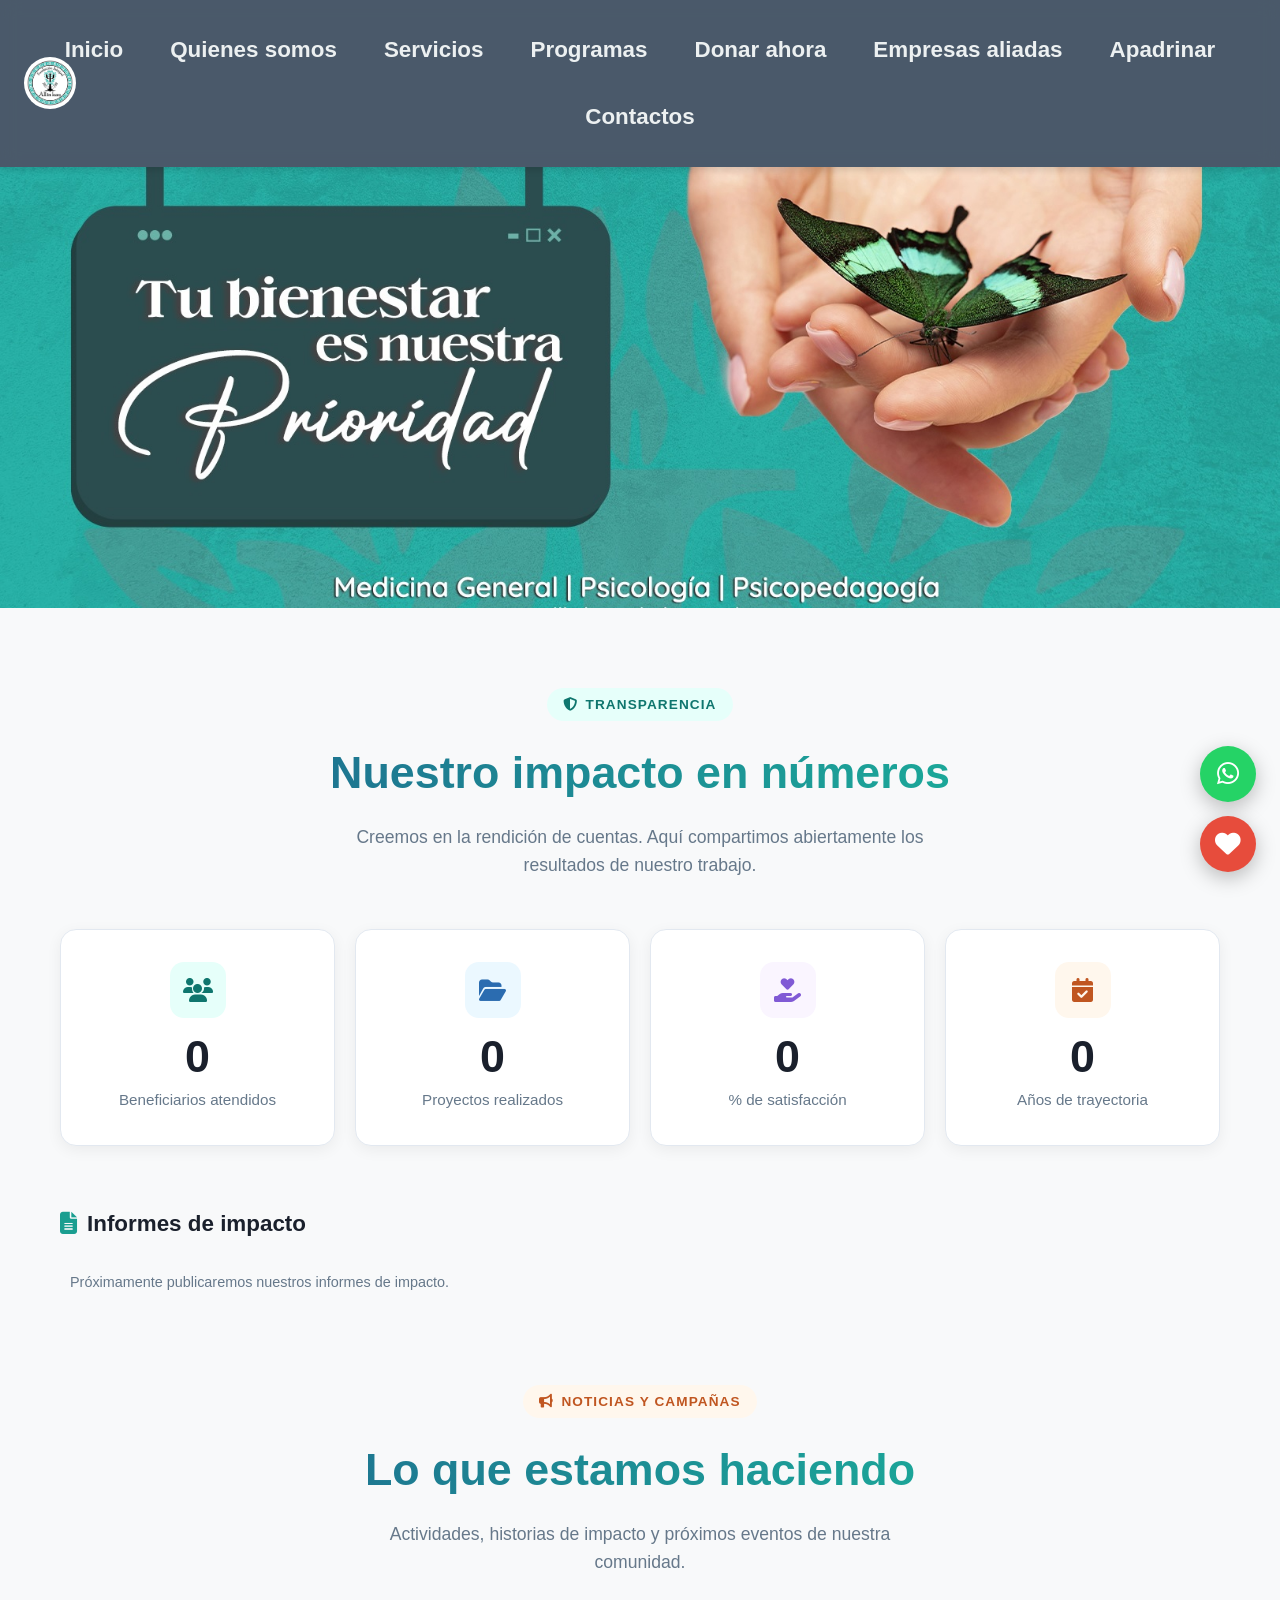
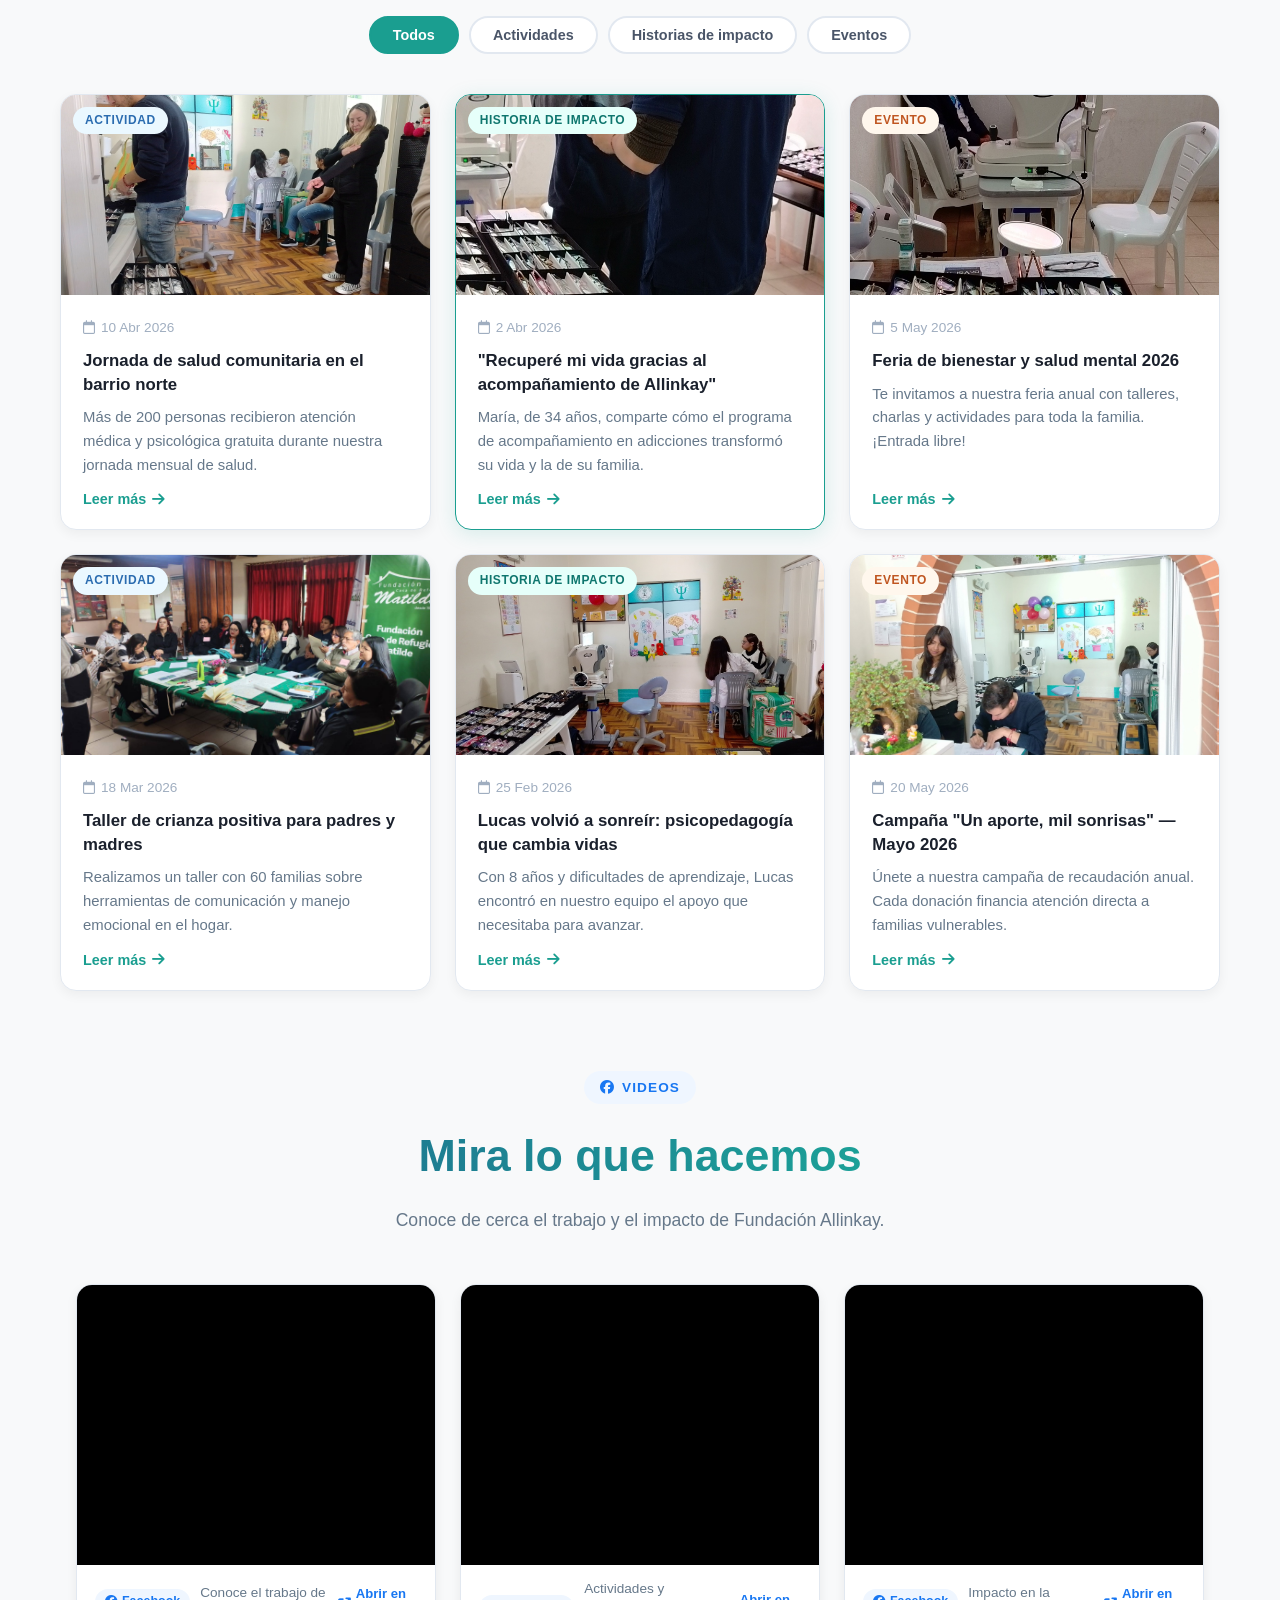
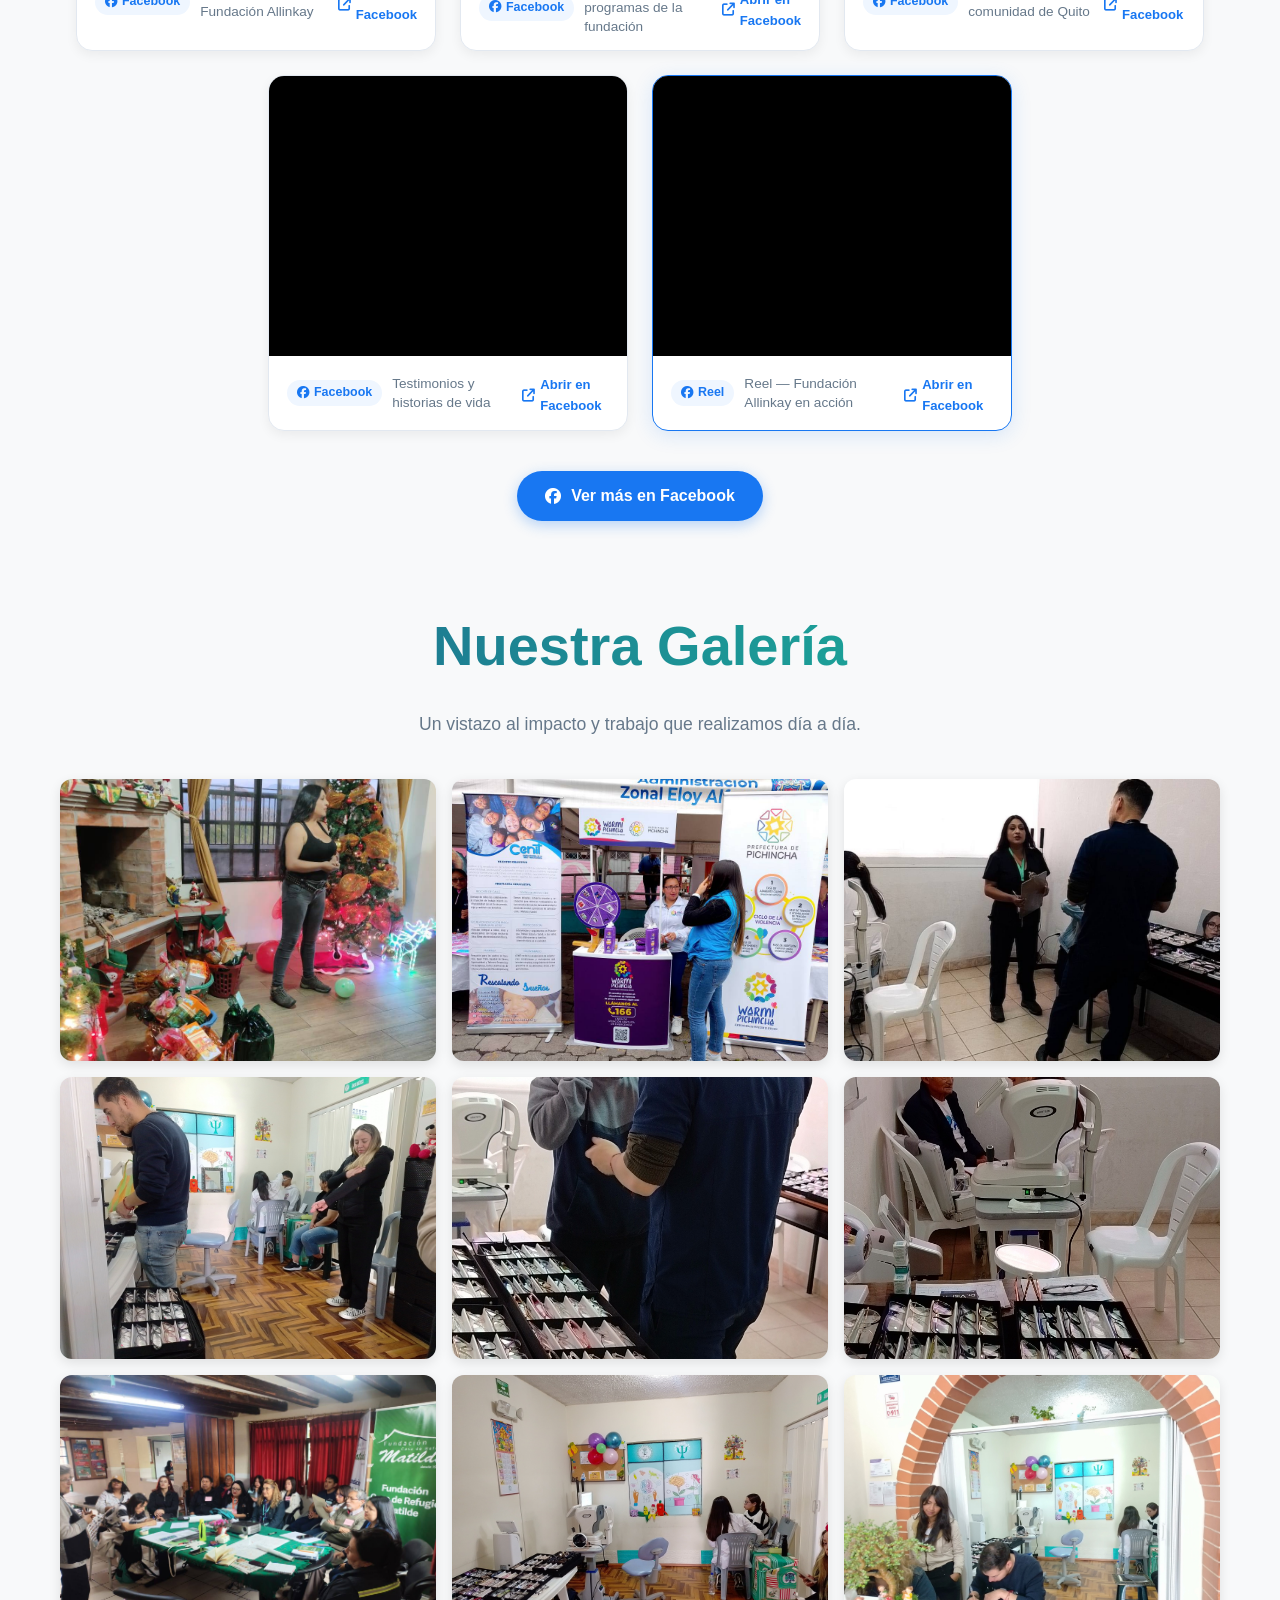
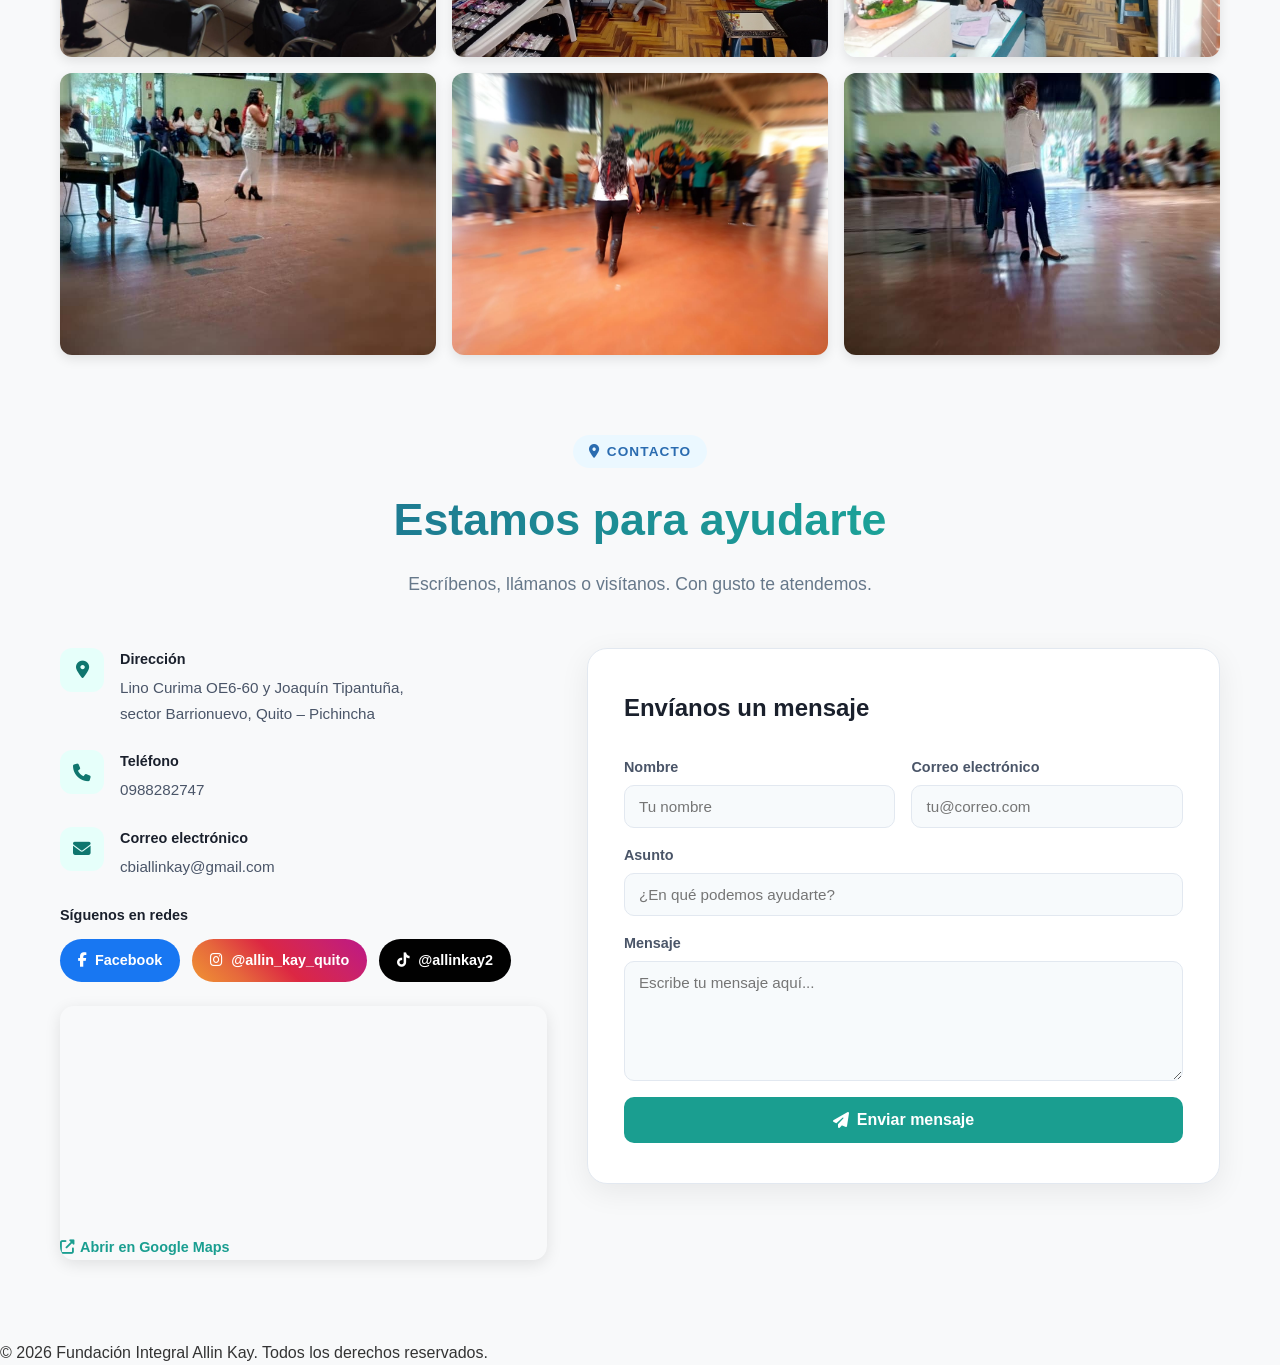
==== commit d5fd0ecf: "Soporte para videos de TikTok e Instagram" ====
--- a/index.html
+++ b/index.html
@@ -690,24 +690,71 @@
                 if (!grid || !videos || videos.length === 0) return;
 
                 grid.innerHTML = videos.map((v, idx) => {
-                    const embedSrc = 'https://www.facebook.com/plugins/video.php?href=' +
-                        encodeURIComponent(v.url) + '&show_text=false&width=500';
+                    const url = v.url || '';
+                    let embedHtml = '';
+                    let tagHtml = '';
+                    let openLink = '';
                     const destacado = idx === videos.length - 1 ? ' video-destacado' : '';
+
+                    if (url.includes('tiktok.com')) {
+                        // TikTok
+                        const tiktokId = url.match(/video\/(\d+)/) || url.match(/\/(\d+)/);
+                        const videoId = tiktokId ? tiktokId[1] : '';
+                        embedHtml = `<blockquote class="tiktok-embed" cite="${url}" data-video-id="${videoId}" style="max-width:100%;min-width:250px;">
+                            <section></section></blockquote>`;
+                        tagHtml = '<span class="video-tag" style="background:#010101;color:#fff;"><i class="fa-brands fa-tiktok"></i> TikTok</span>';
+                        openLink = `<a href="${url}" target="_blank" rel="noopener" class="video-abrir"><i class="fa-solid fa-arrow-up-right-from-square"></i> Abrir en TikTok</a>`;
+                    } else if (url.includes('instagram.com')) {
+                        // Instagram
+                        const igUrl = url.split('?')[0];
+                        embedHtml = `<blockquote class="instagram-media" data-instgrm-permalink="${igUrl}" data-instgrm-version="14" style="width:100%;min-width:250px;">
+                            </blockquote>`;
+                        tagHtml = '<span class="video-tag" style="background:linear-gradient(45deg,#f09433,#dc2743);color:#fff;"><i class="fa-brands fa-instagram"></i> Instagram</span>';
+                        openLink = `<a href="${url}" target="_blank" rel="noopener" class="video-abrir"><i class="fa-solid fa-arrow-up-right-from-square"></i> Abrir en Instagram</a>`;
+                    } else {
+                        // Facebook (default)
+                        const embedSrc = 'https://www.facebook.com/plugins/video.php?href=' +
+                            encodeURIComponent(url) + '&show_text=false&width=500';
+                        embedHtml = `<iframe src="${embedSrc}" width="100%" height="280"
+                            style="border:none;overflow:hidden" scrolling="no" frameborder="0"
+                            allowfullscreen="true"
+                            allow="autoplay; clipboard-write; encrypted-media; picture-in-picture; web-share"></iframe>`;
+                        tagHtml = '<span class="video-tag"><i class="fa-brands fa-facebook"></i> Facebook</span>';
+                        openLink = `<a href="${url}" target="_blank" rel="noopener" class="video-abrir"><i class="fa-solid fa-arrow-up-right-from-square"></i> Abrir en Facebook</a>`;
+                    }
+
                     return `
                         <div class="video-card${destacado}">
-                            <div class="video-embed">
-                                <iframe src="${embedSrc}" width="100%" height="280"
-                                    style="border:none;overflow:hidden" scrolling="no" frameborder="0"
-                                    allowfullscreen="true"
-                                    allow="autoplay; clipboard-write; encrypted-media; picture-in-picture; web-share"></iframe>
-                            </div>
+                            <div class="video-embed">${embedHtml}</div>
                             <div class="video-info">
-                                <span class="video-tag"><i class="fa-brands fa-facebook"></i> Facebook</span>
+                                ${tagHtml}
                                 <p>${v.titulo}</p>
-                                <a href="${v.url}" target="_blank" rel="noopener" class="video-abrir"><i class="fa-solid fa-arrow-up-right-from-square"></i> Abrir en Facebook</a>
+                                ${openLink}
                             </div>
                         </div>`;
                 }).join('');
+
+                // Cargar scripts de TikTok e Instagram si hay videos de esas plataformas
+                if (videos.some(v => v.url && v.url.includes('tiktok.com'))) {
+                    if (!document.getElementById('tiktok-embed-script')) {
+                        const s = document.createElement('script');
+                        s.id = 'tiktok-embed-script';
+                        s.src = 'https://www.tiktok.com/embed.js';
+                        s.async = true;
+                        document.body.appendChild(s);
+                    }
+                }
+                if (videos.some(v => v.url && v.url.includes('instagram.com'))) {
+                    if (!document.getElementById('ig-embed-script')) {
+                        const s = document.createElement('script');
+                        s.id = 'ig-embed-script';
+                        s.src = 'https://www.instagram.com/embed.js';
+                        s.async = true;
+                        document.body.appendChild(s);
+                    } else if (window.instgrm) {
+                        window.instgrm.Embeds.process();
+                    }
+                }
             }
 
             // ==========================================
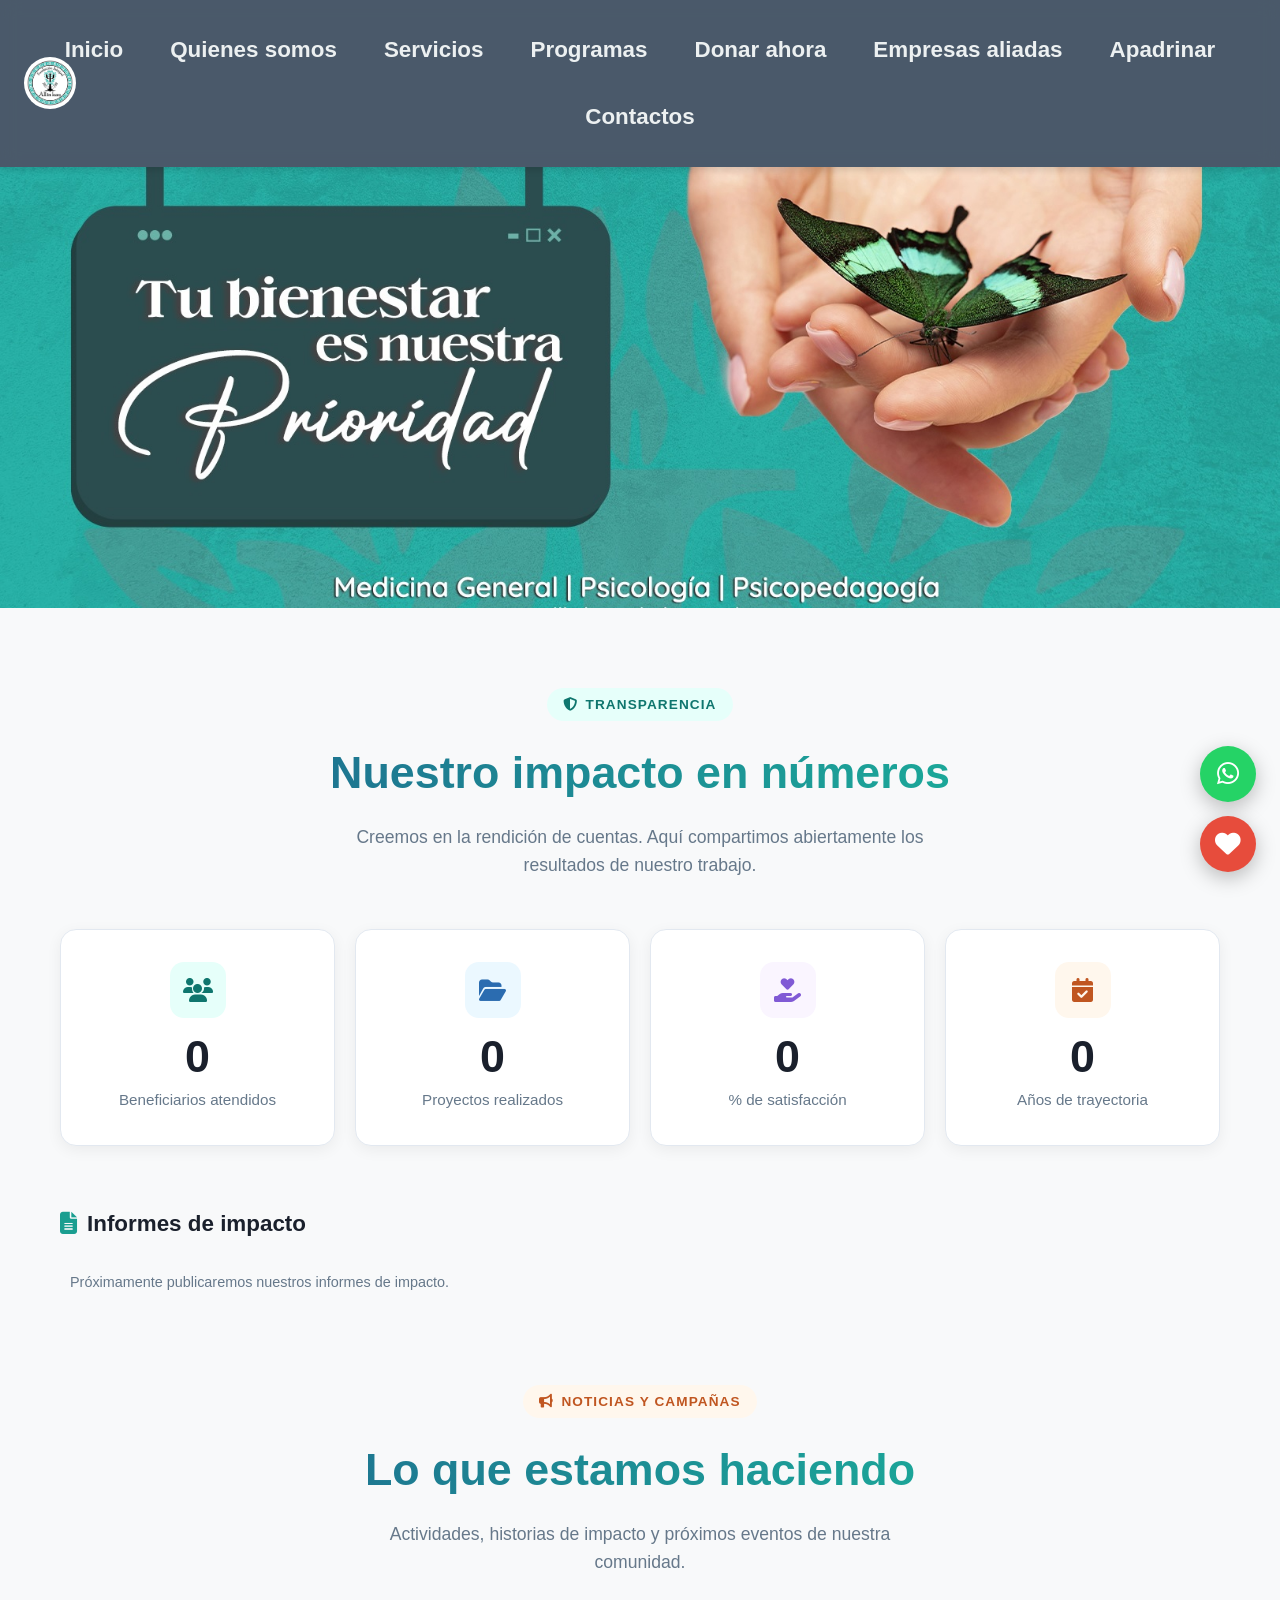
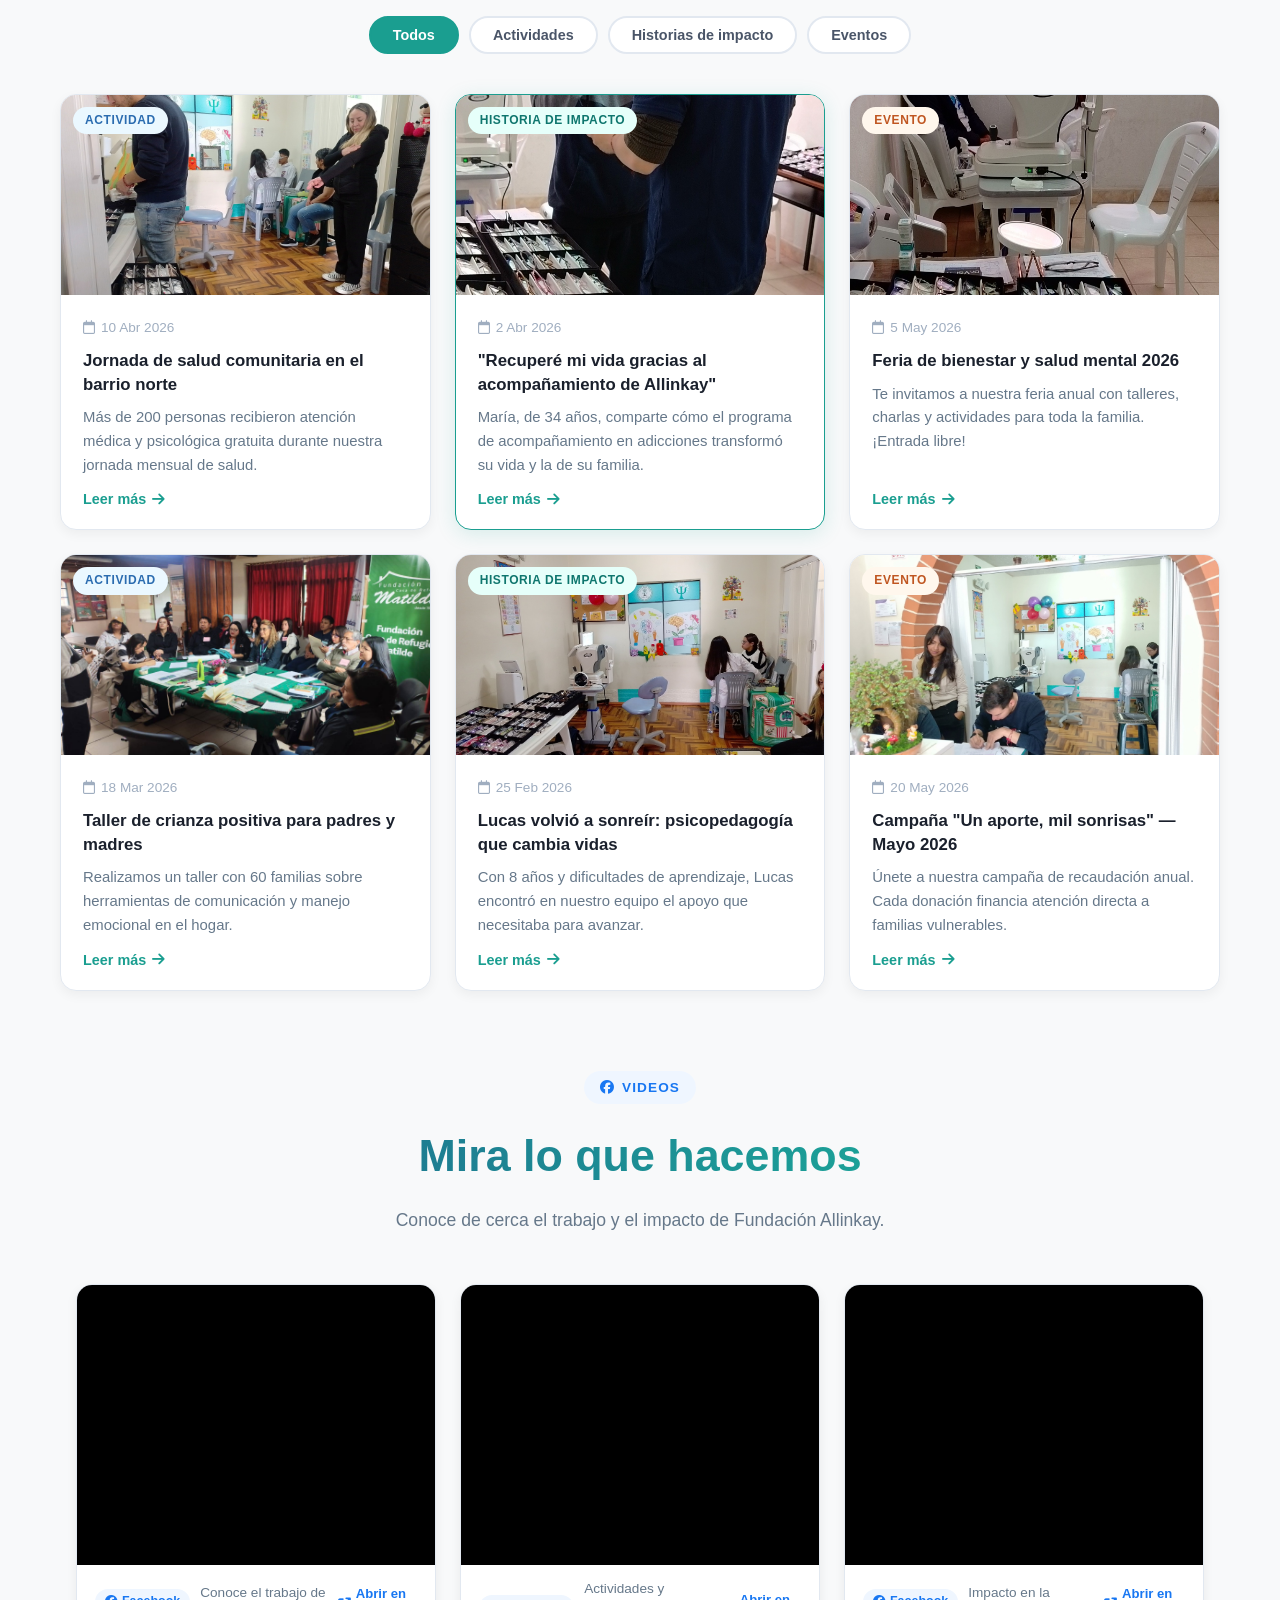
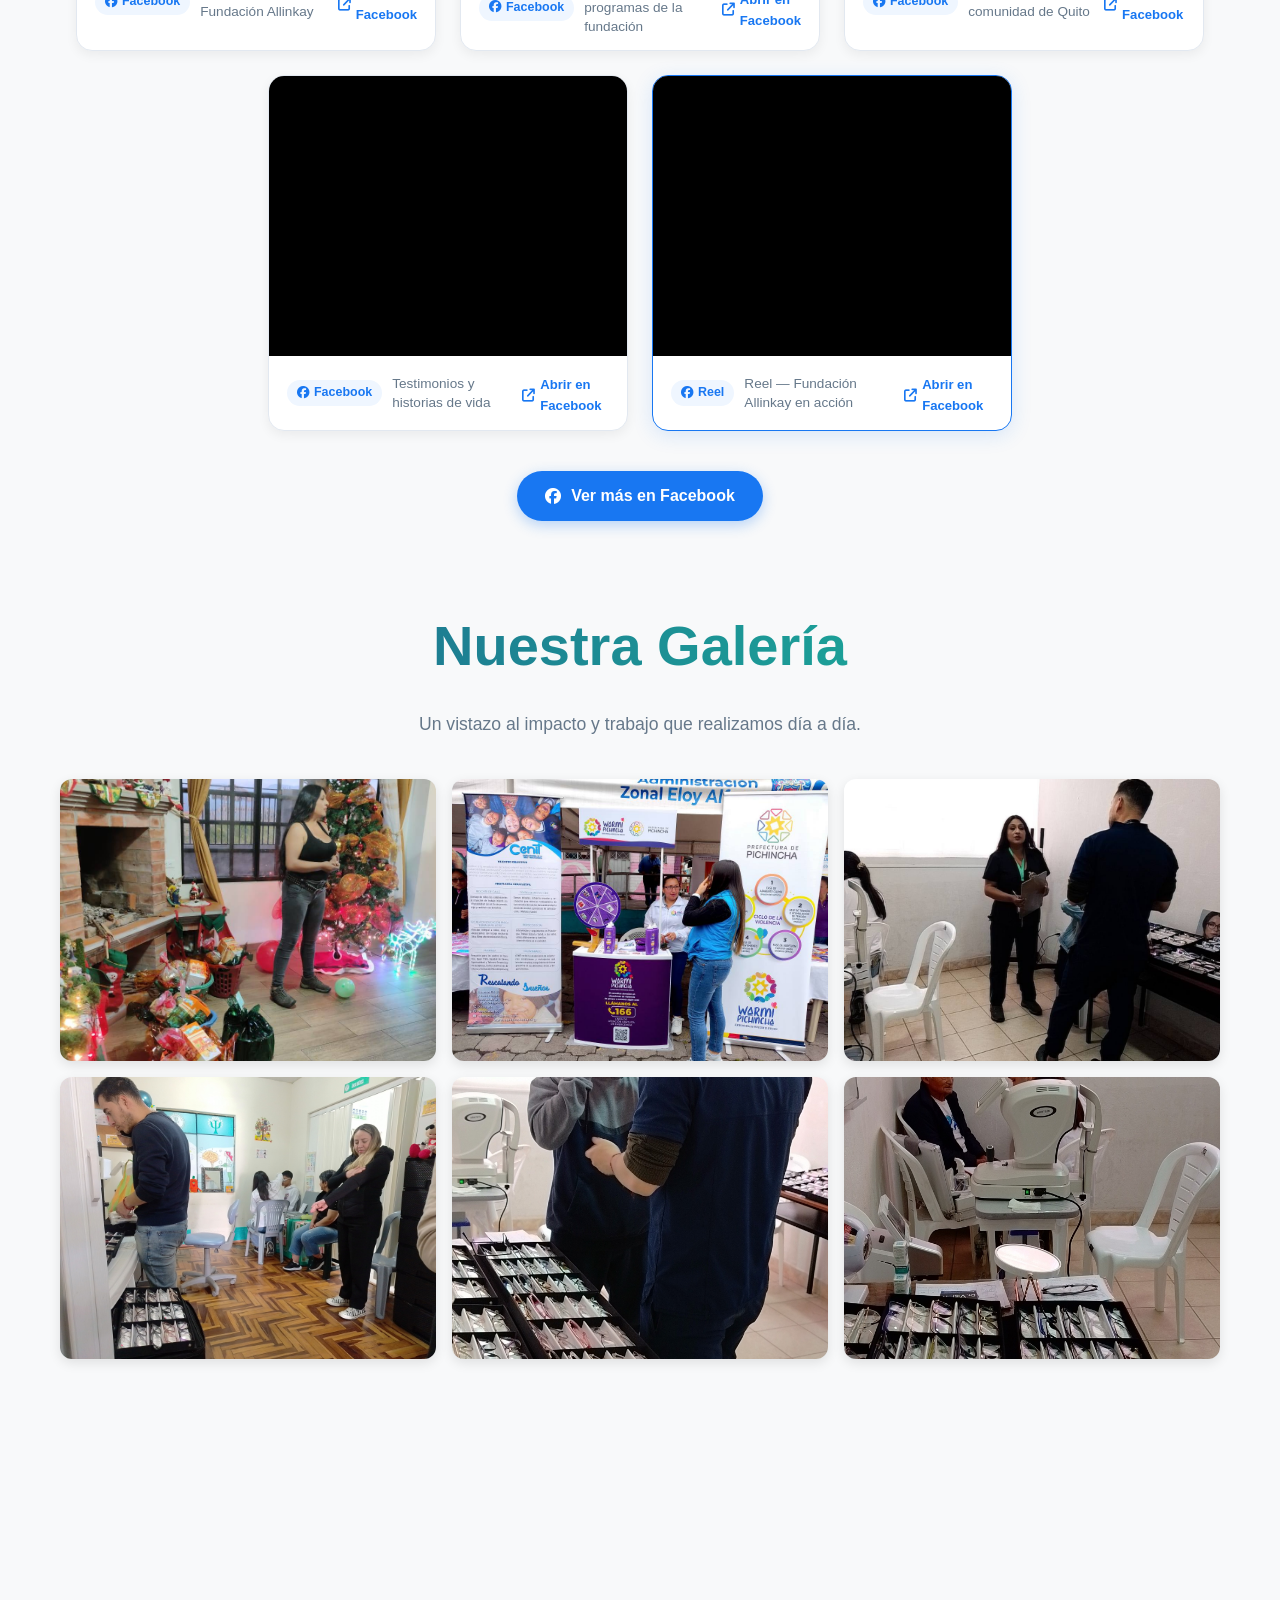
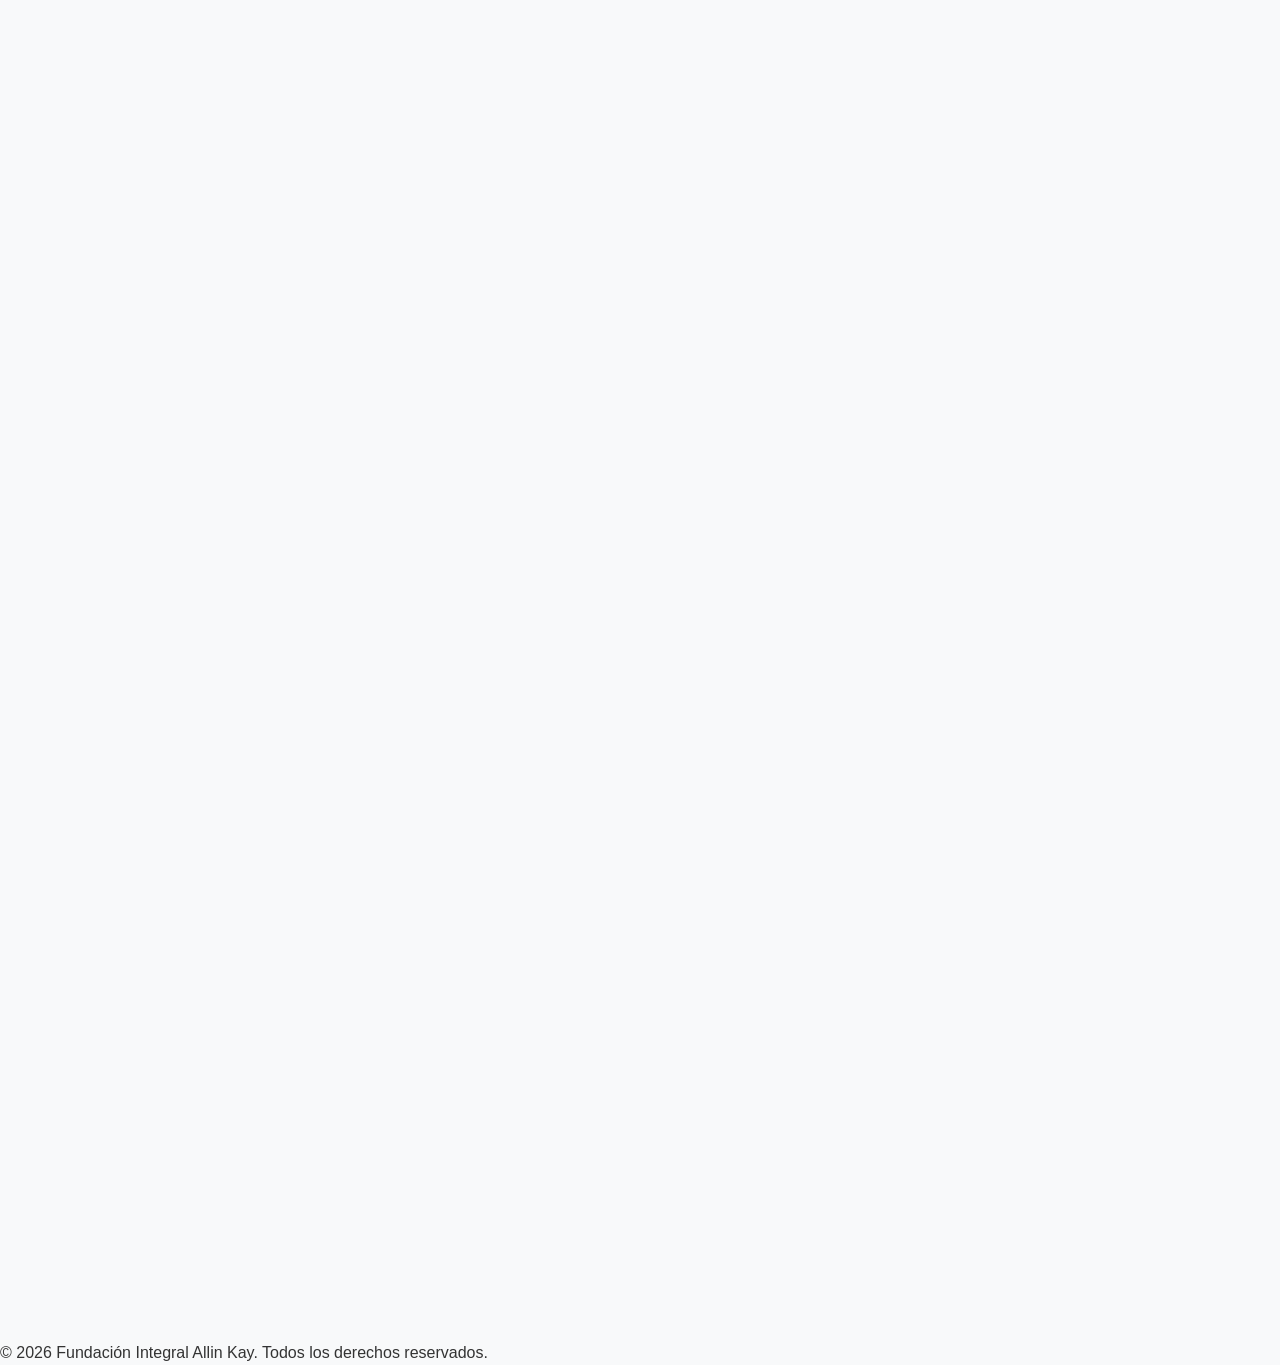
==== commit 68a3e921: "Agregar prefijo +593 al telefono" ====
--- a/index.html
+++ b/index.html
@@ -412,7 +412,7 @@
                         <div class="contacto-icono"><i class="fa-solid fa-phone"></i></div>
                         <div>
                             <strong>Teléfono</strong>
-                            <a href="tel:0988282747">0988282747</a>
+                            <a href="tel:+593988282747">+593 988282747</a>
                         </div>
                     </div>
                     <div class="contacto-dato">
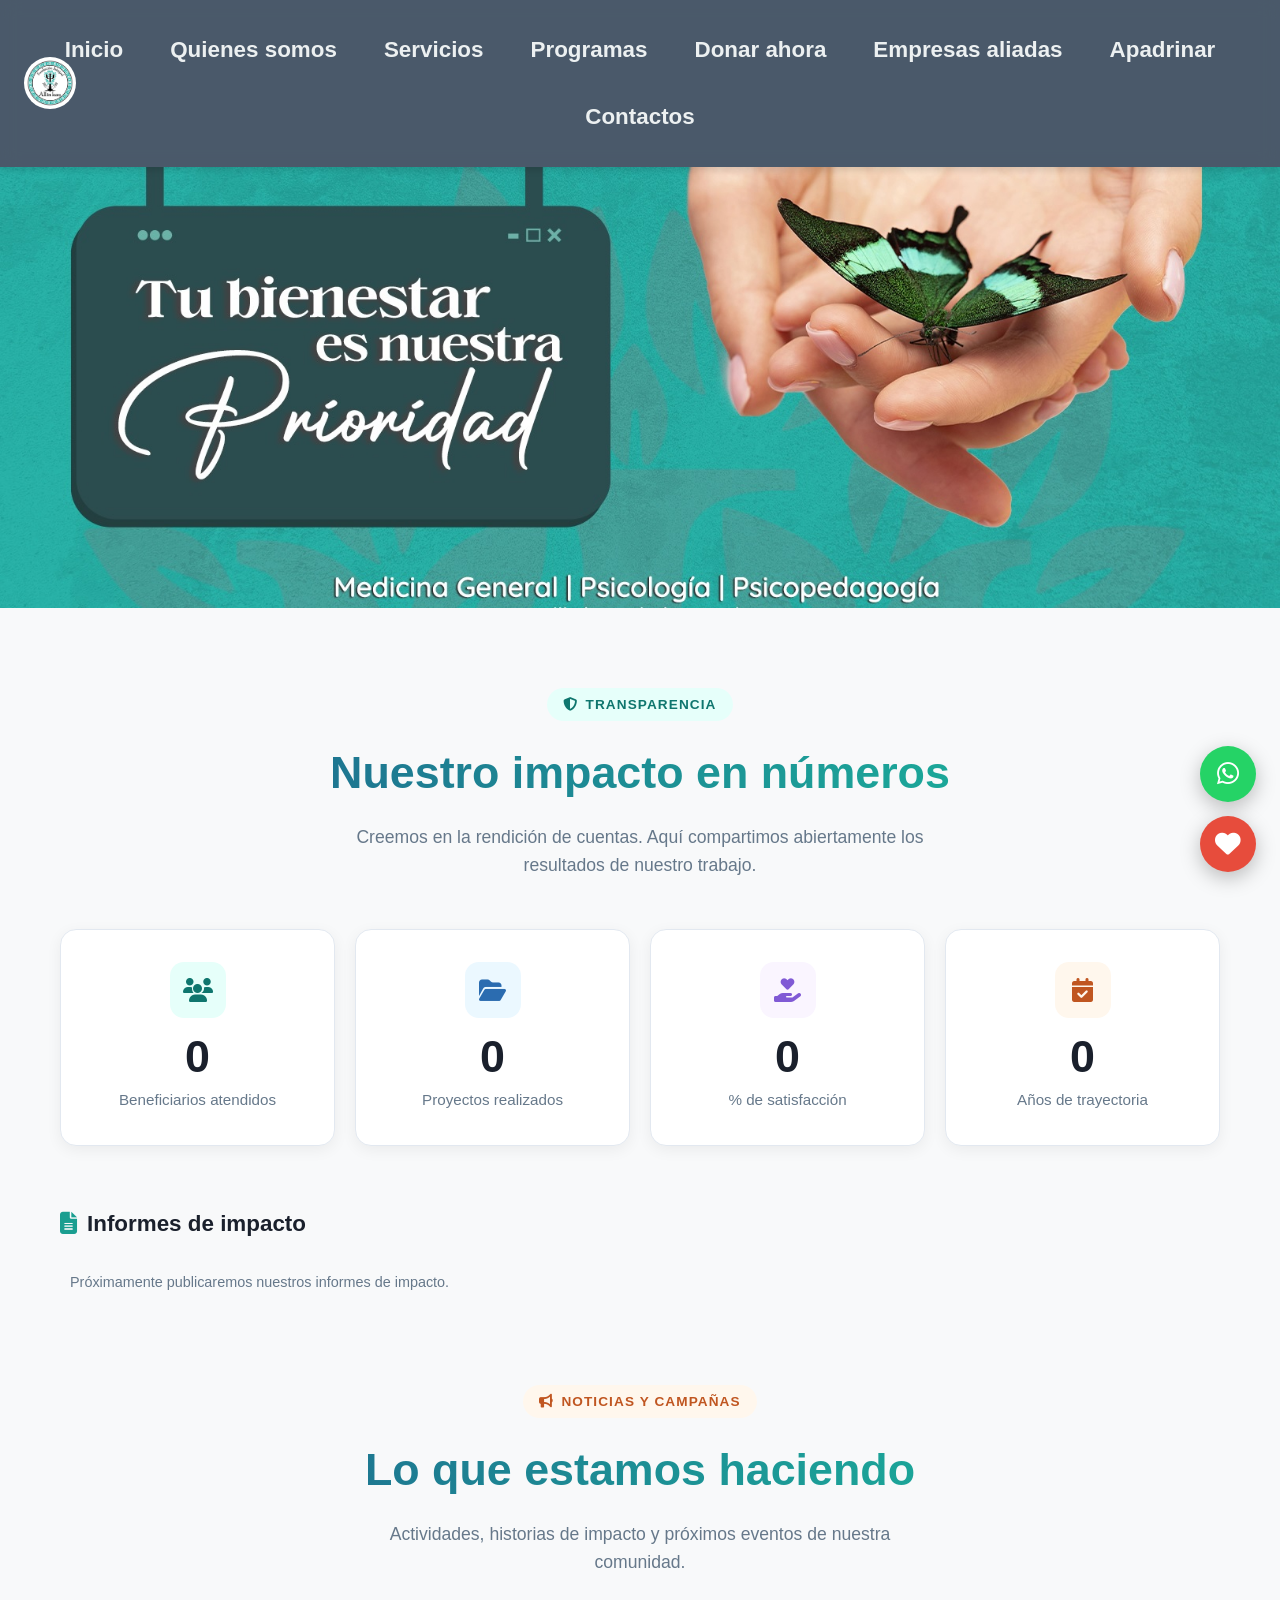
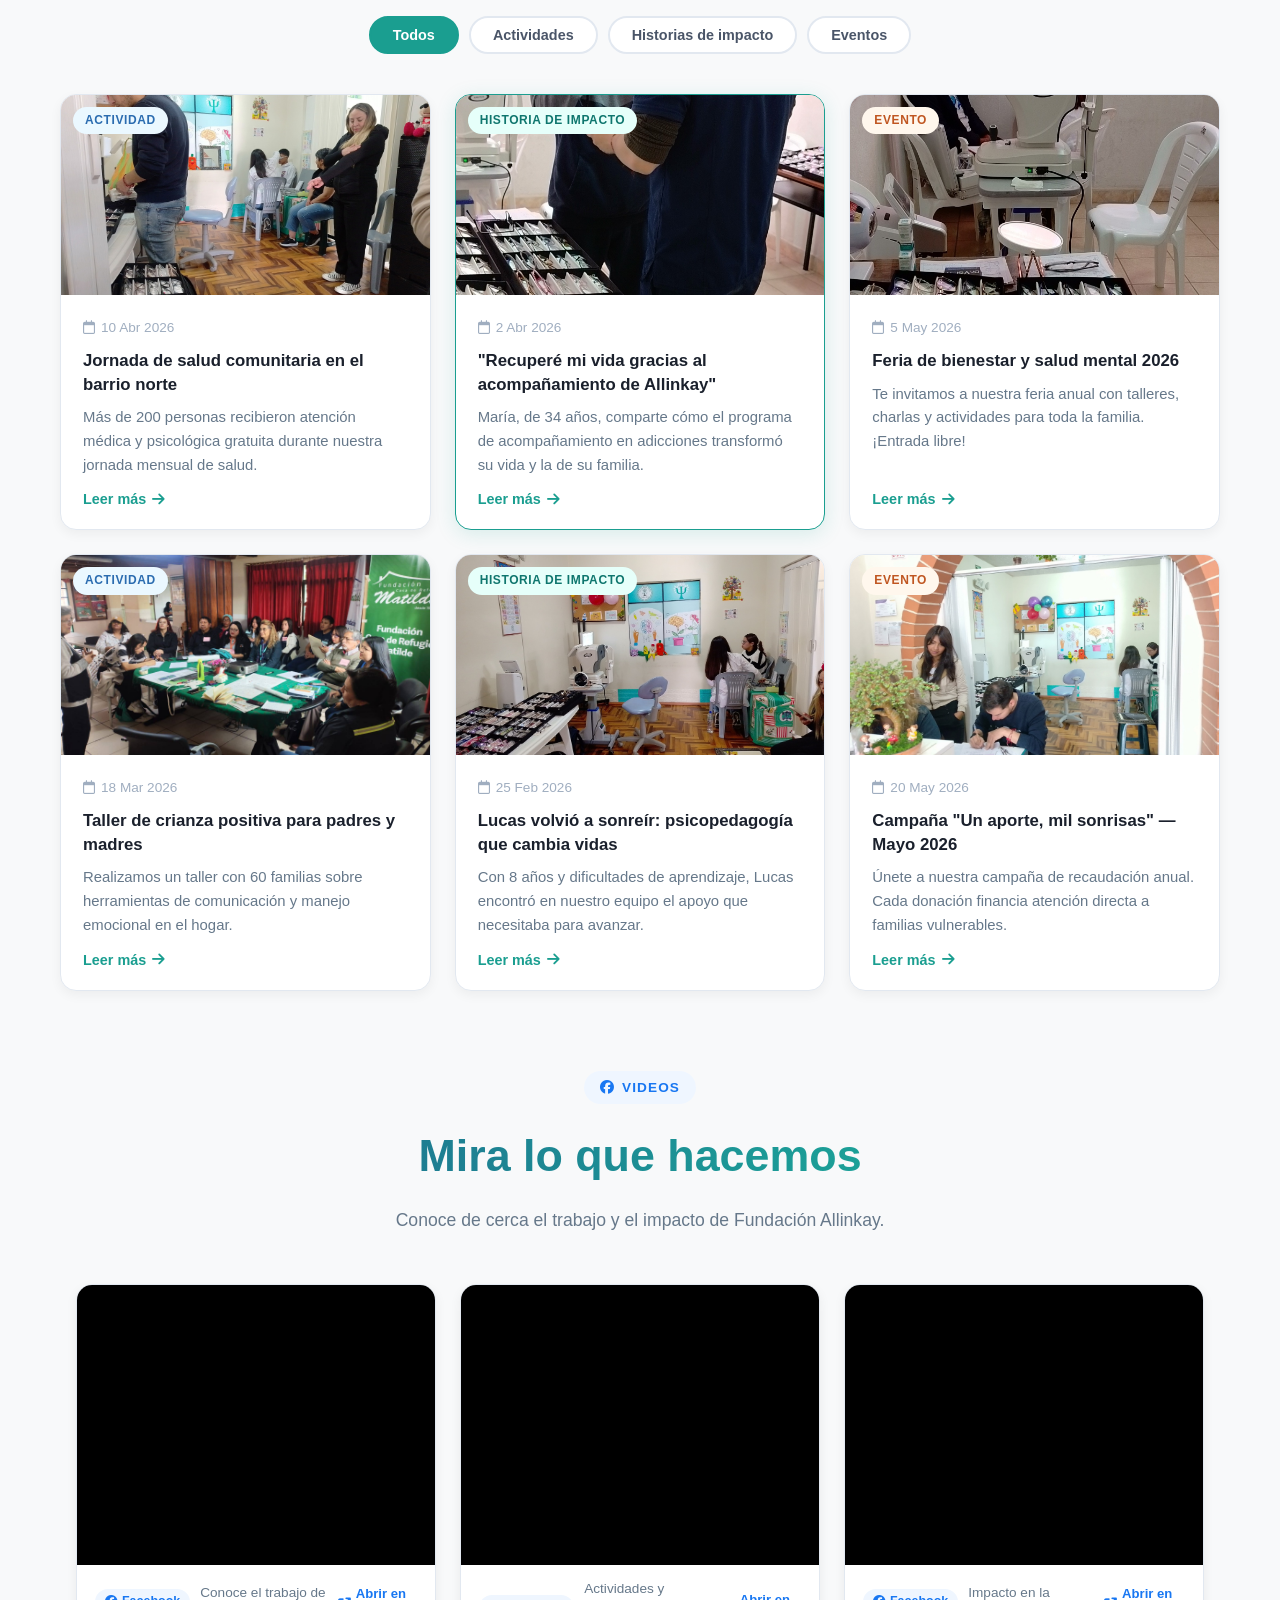
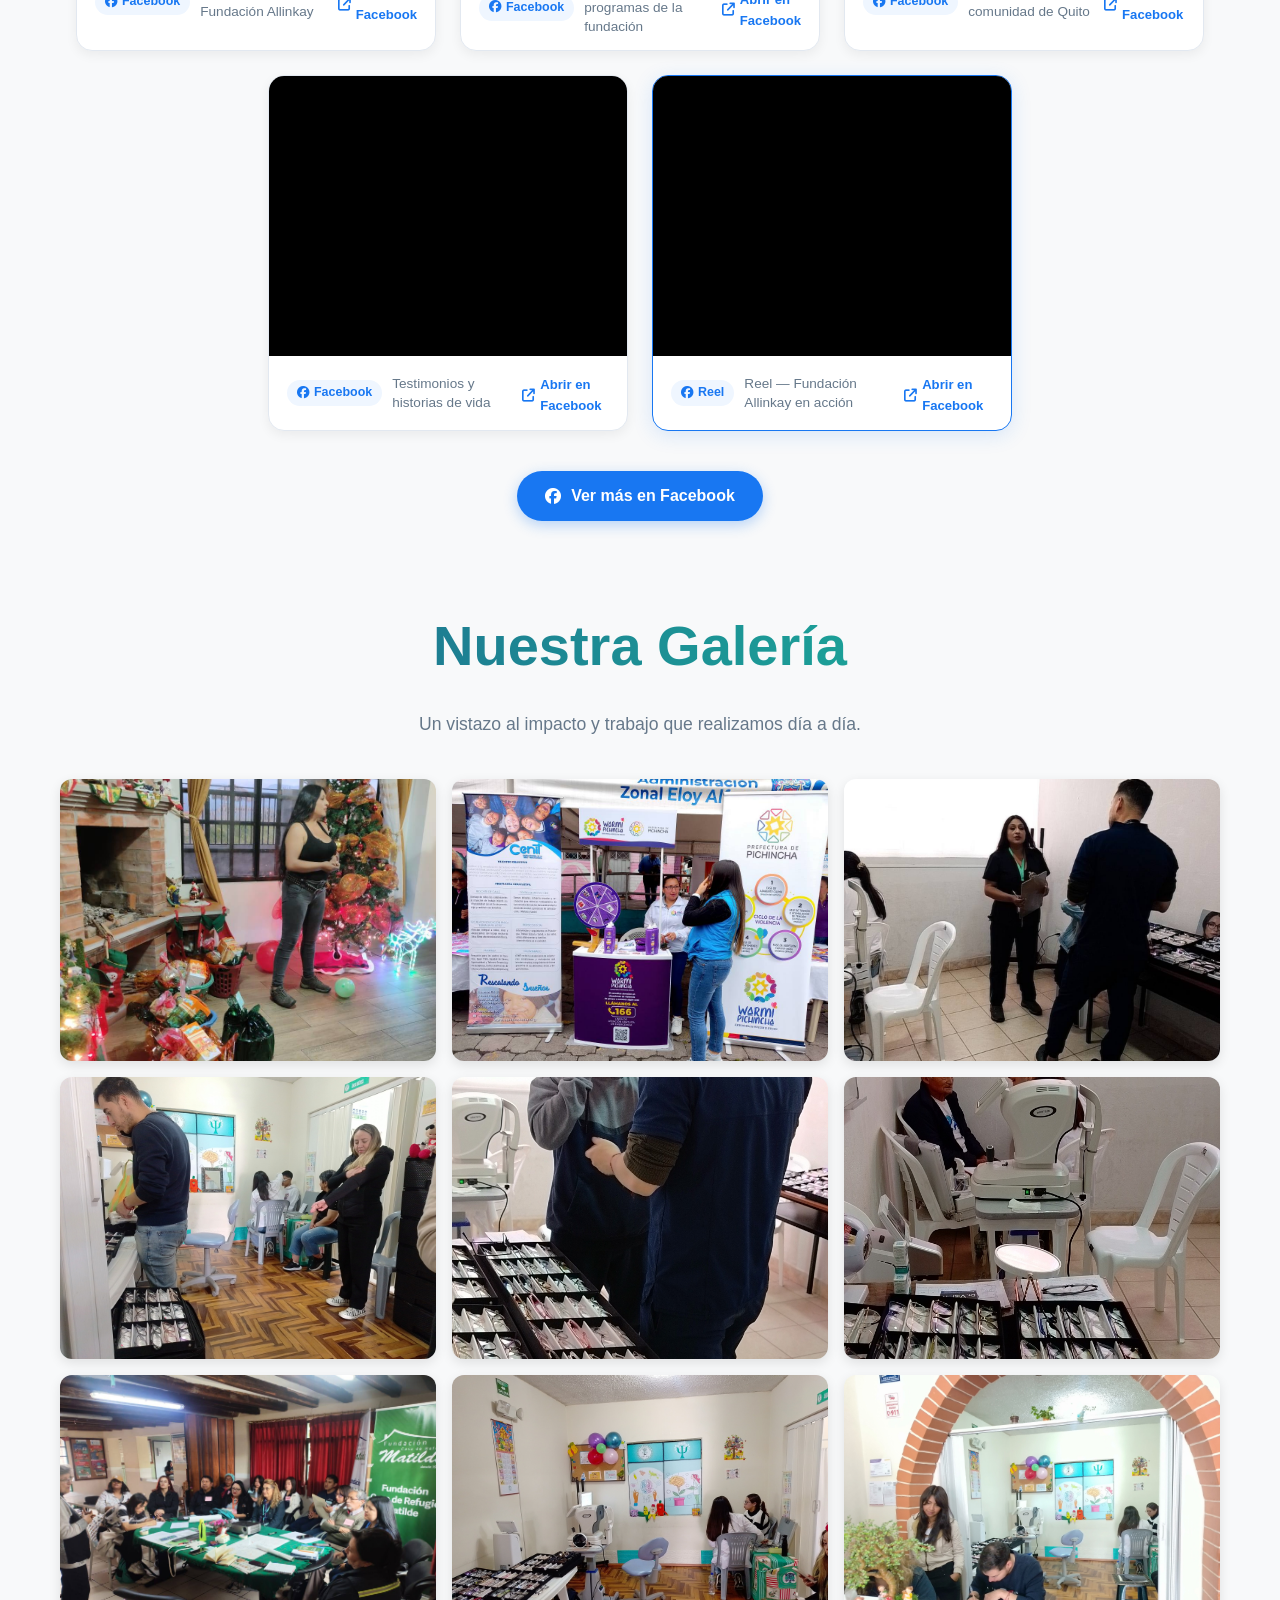
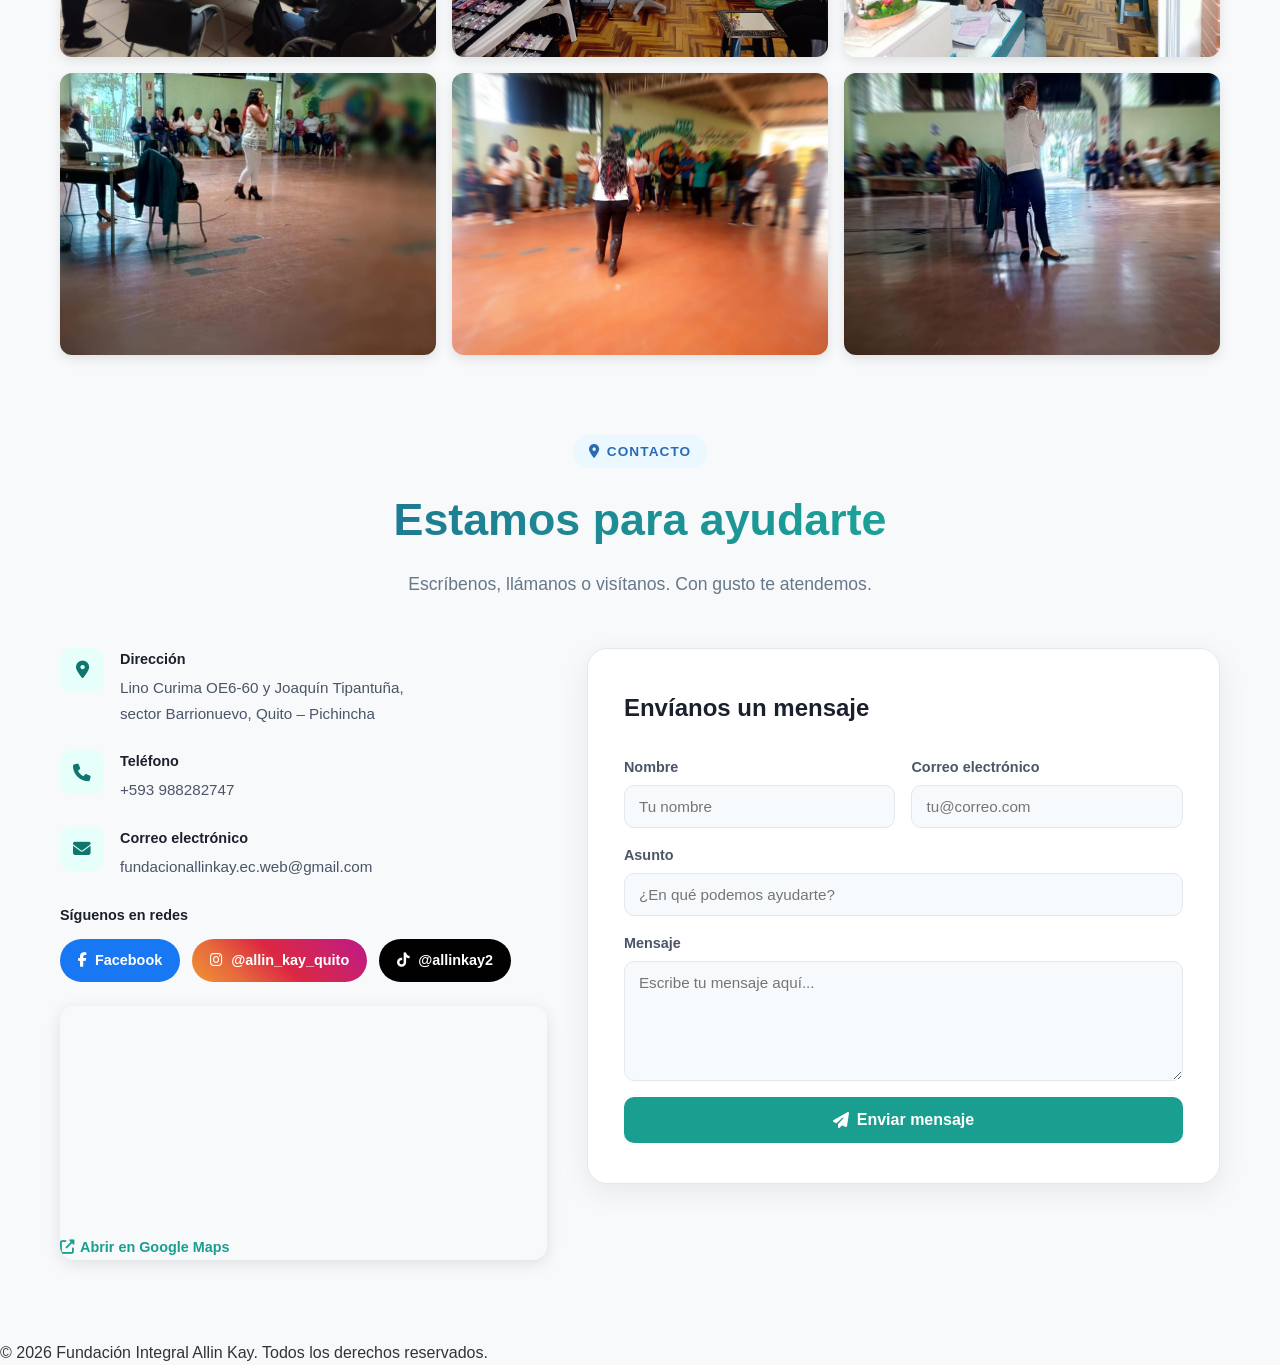
==== commit 2b3598d7: "Actualizar correo contacto y Web3Forms + servicios dinamicos" ====
--- a/index.html
+++ b/index.html
@@ -419,7 +419,7 @@
                         <div class="contacto-icono"><i class="fa-solid fa-envelope"></i></div>
                         <div>
                             <strong>Correo electrónico</strong>
-                            <a href="mailto:cbiallinkay@gmail.com">cbiallinkay@gmail.com</a>
+                            <a href="mailto:fundacionallinkay.ec.web@gmail.com">fundacionallinkay.ec.web@gmail.com</a>
                         </div>
                     </div>
 
@@ -464,7 +464,7 @@
                 <div class="contacto-form-wrap" data-aos="fade-left">
                     <h3>Envíanos un mensaje</h3>
                     <form class="contacto-form" name="contacto" onsubmit="handleContacto(event)">
-                        <input type="hidden" name="access_key" value="ba3a23ec-1790-4246-847e-0d924581a914">
+                        <input type="hidden" name="access_key" value="25e4e3d9-cec6-43c2-9d7f-895d0dfe24cd">
                         <input type="hidden" name="subject" value="Nuevo mensaje de Contacto - Allinkay">
                         <input type="hidden" name="from_name" value="Allinkay Web - Formulario de Contacto">
                         <div class="cf-row">
@@ -912,7 +912,7 @@
                     "Accept": "application/json"
                 },
                 body: JSON.stringify({
-                    access_key: "ba3a23ec-1790-4246-847e-0d924581a914",
+                    access_key: "25e4e3d9-cec6-43c2-9d7f-895d0dfe24cd",
                     subject: "Nuevo mensaje de Contacto - Allinkay",
                     from_name: "Allinkay Web",
                     name: formData.get("nombre"),
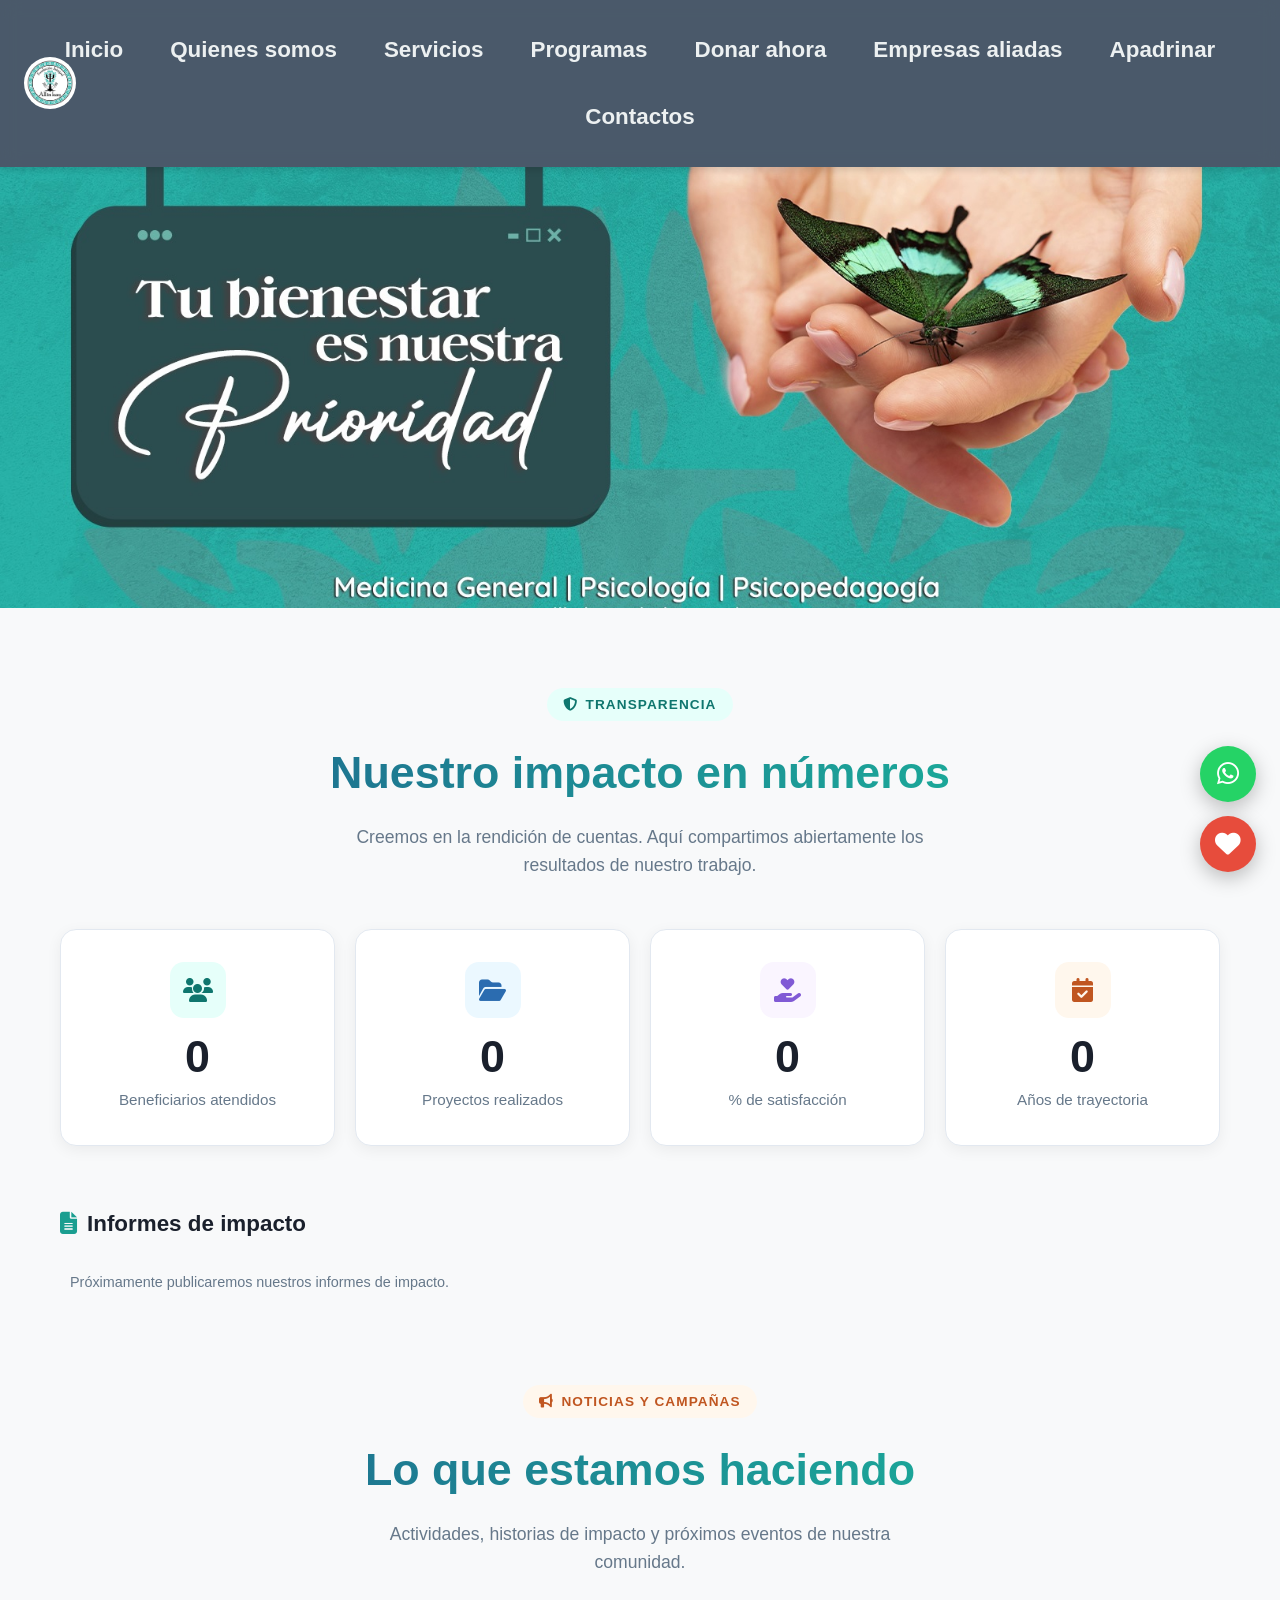
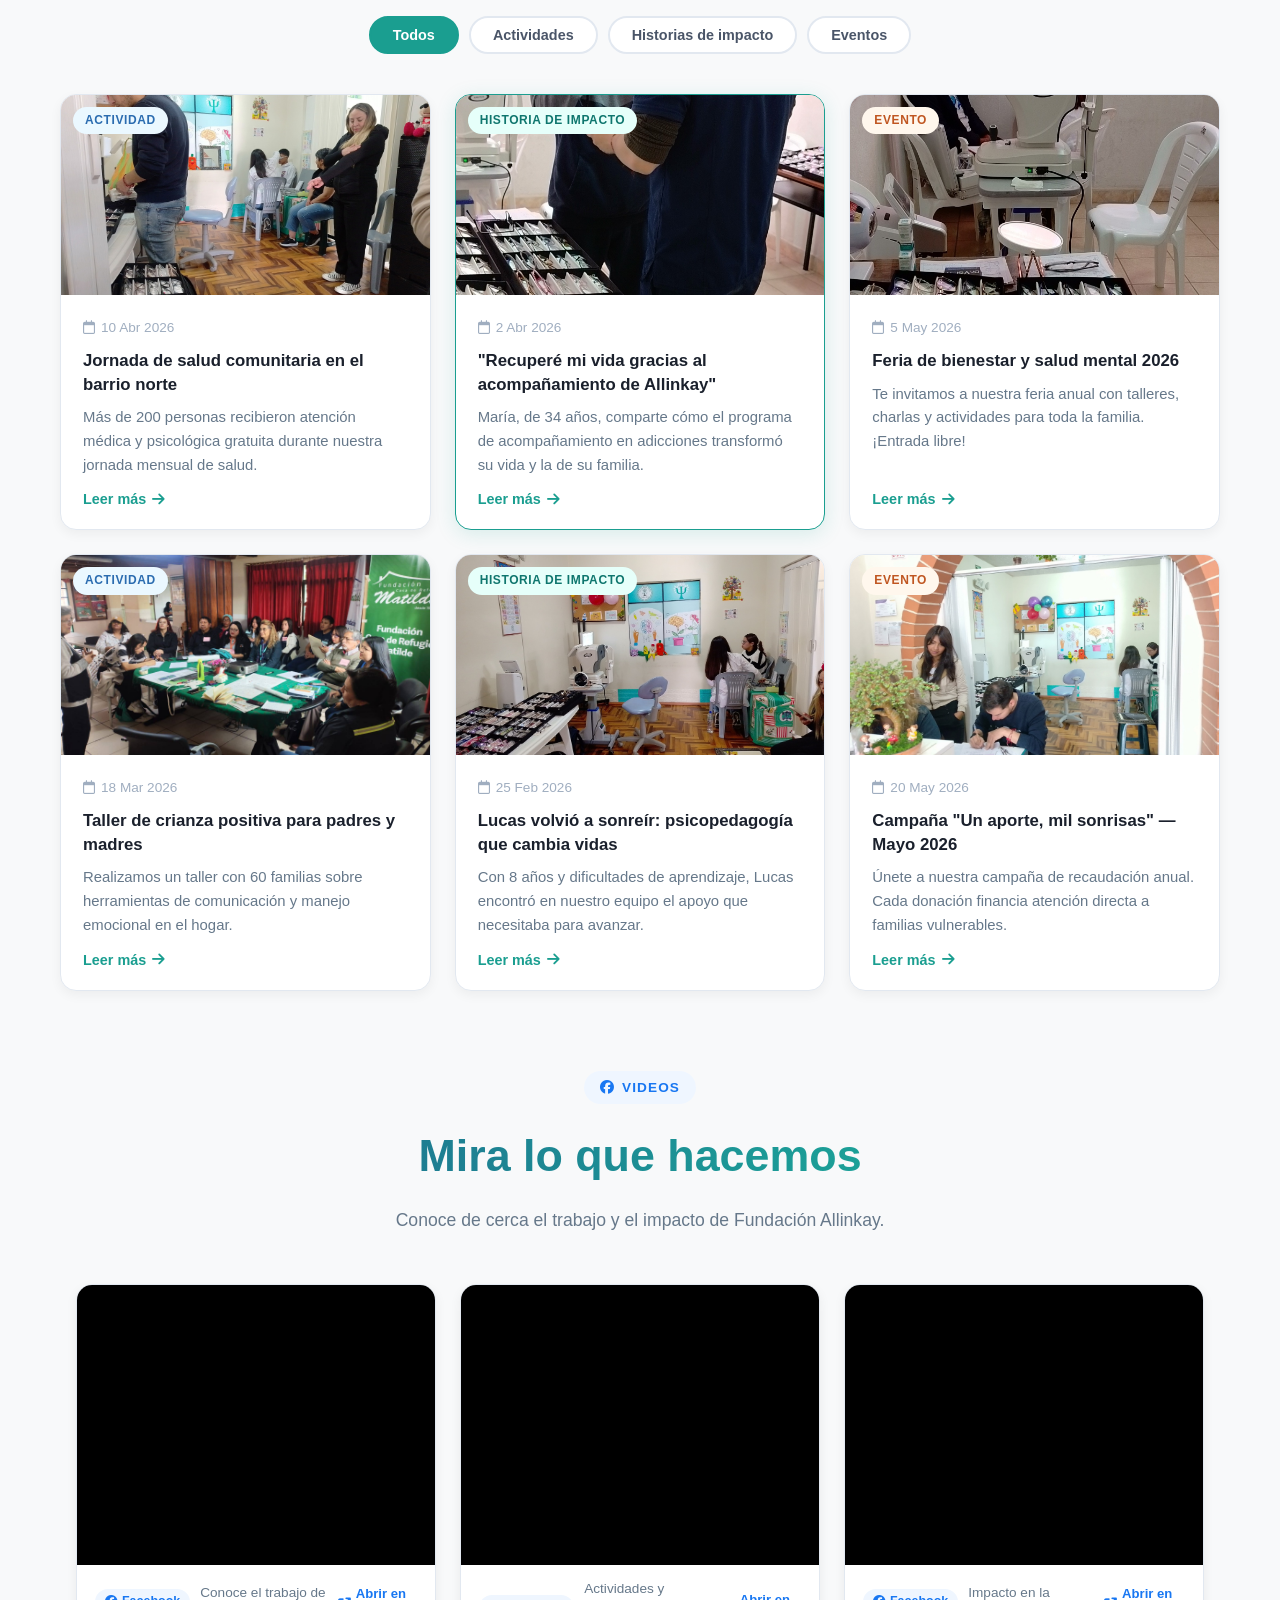
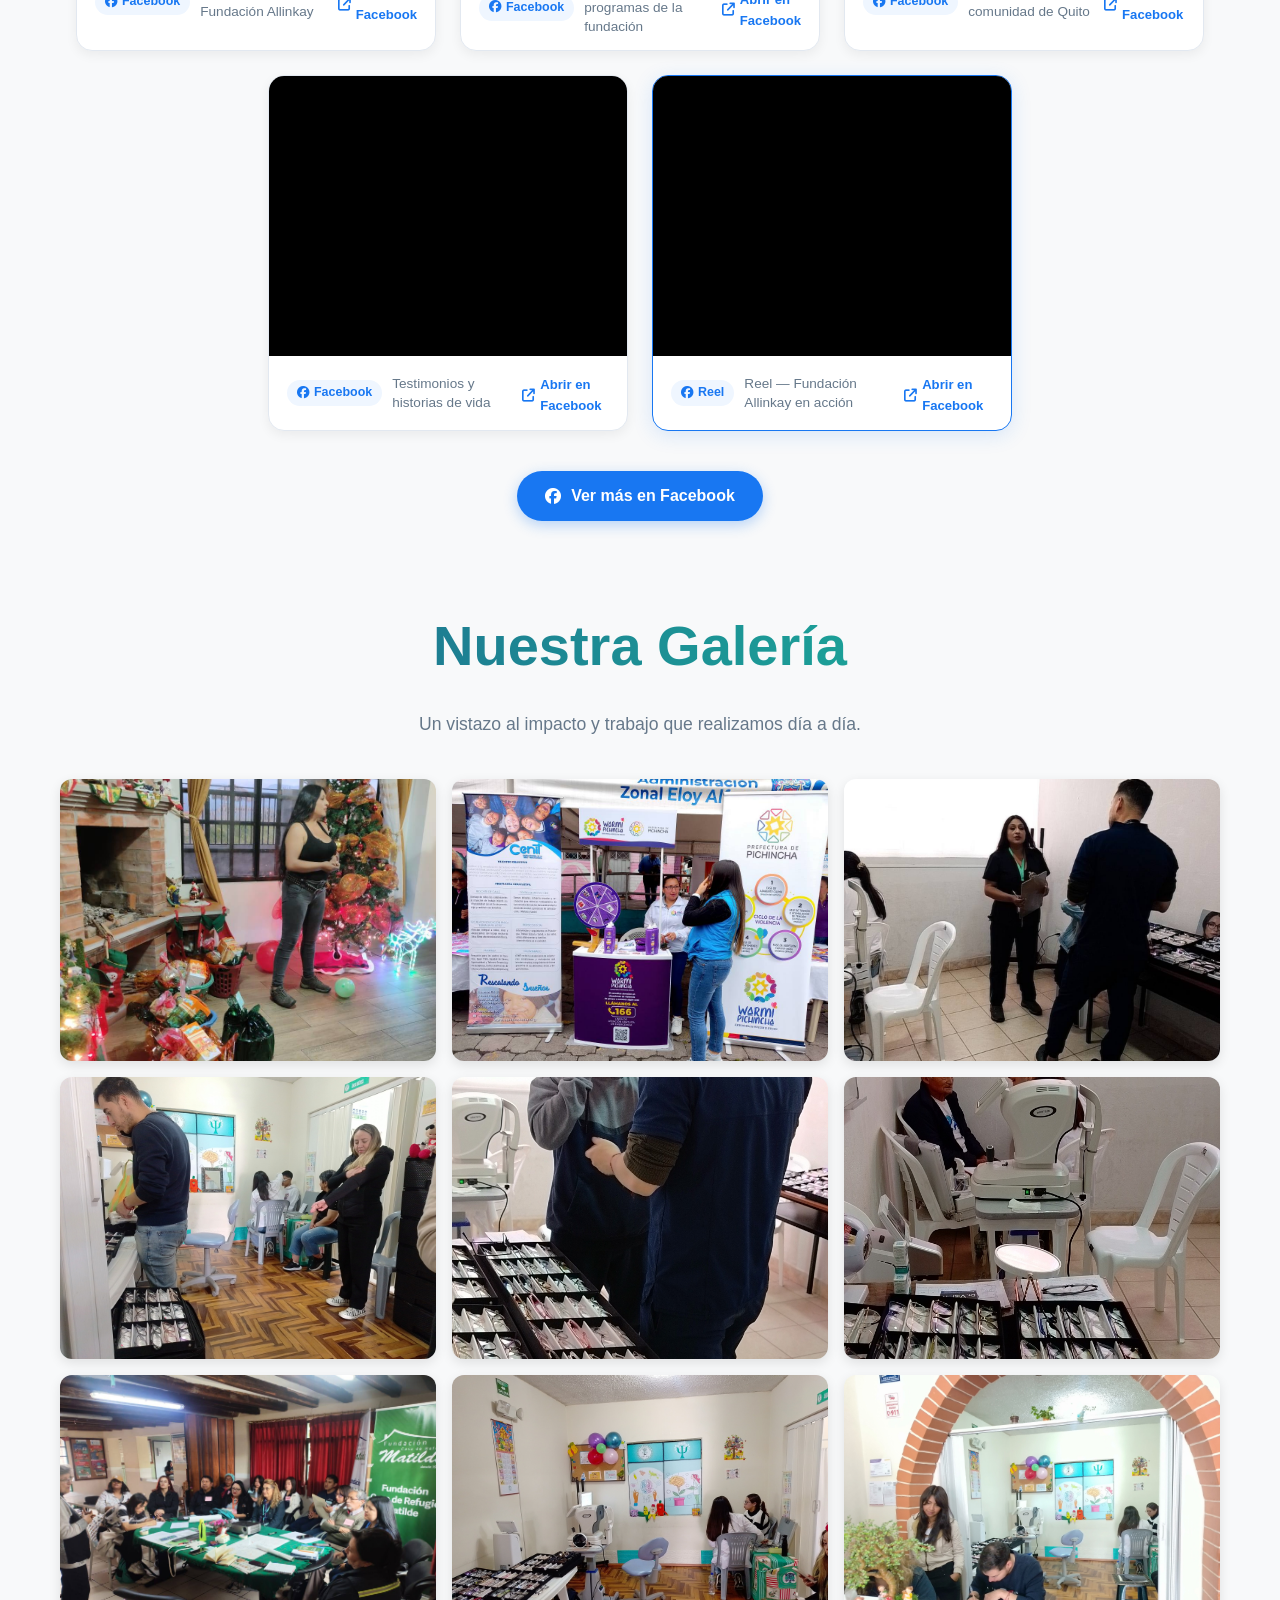
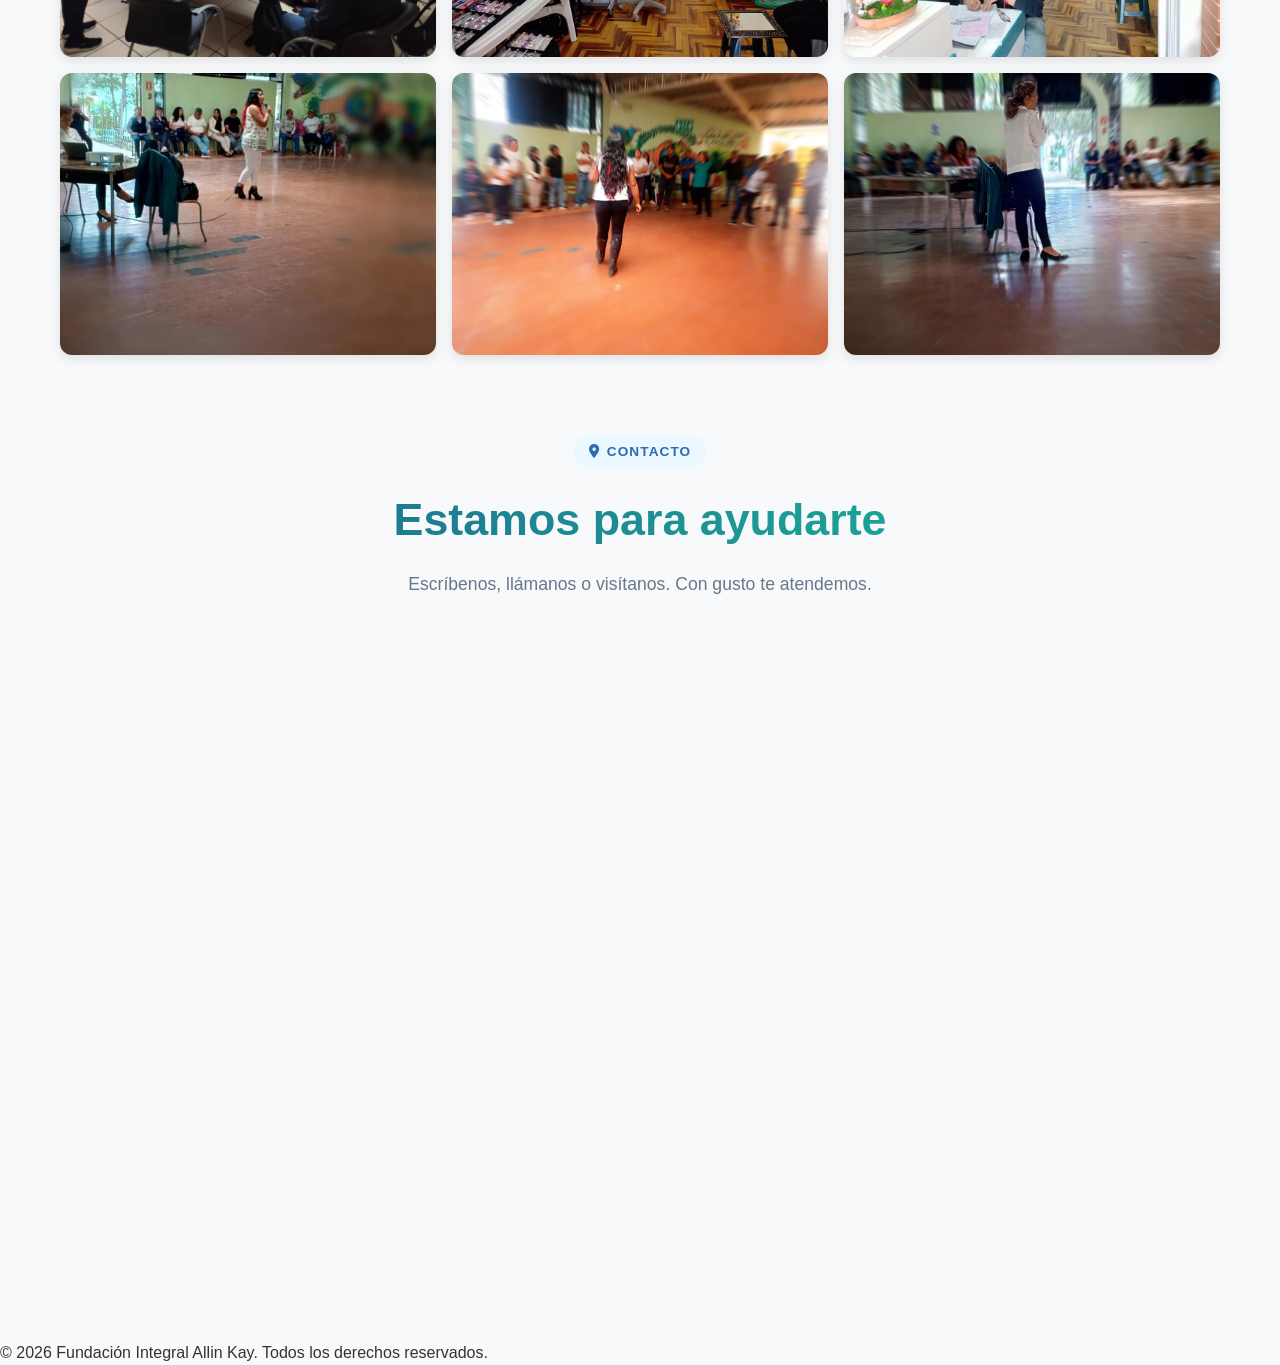
==== commit b5255c36: "Conectar seccion de noticias con _data/noticias.json en vivo y renderizado dinamico" ====
--- a/index.html
+++ b/index.html
@@ -757,13 +757,48 @@
                 }
             }
 
+            function fixMojibake(str) {
+                if (typeof str !== 'string') return str;
+                try {
+                    var prev = '';
+                    while (prev !== str && /[ÃÂâ]/.test(str)) {
+                        prev = str;
+                        try {
+                            var candidate = decodeURIComponent(escape(str));
+                            if (candidate && candidate !== str) {
+                                str = candidate;
+                                continue;
+                            }
+                        } catch (e) {}
+                        break;
+                    }
+                } catch (e) {}
+                return str
+                    .replace(/Ã¡/g, 'á').replace(/Ã©/g, 'é').replace(/Ã­/g, 'í').replace(/Ã³/g, 'ó').replace(/Ãº/g, 'ú')
+                    .replace(/Ã /g, 'Á').replace(/Ã‰/g, 'É').replace(/Ã /g, 'Í').replace(/Ã“/g, 'Ó').replace(/Ãš/g, 'Ú')
+                    .replace(/Ã±/g, 'ñ').replace(/Ã‘/g, 'Ñ')
+                    .replace(/Â¿/g, '¿').replace(/Â¡/g, '¡')
+                    .replace(/â€œ/g, '“').replace(/â€ /g, '”').replace(/â€”/g, '—').replace(/â€“/g, '–');
+            }
+
+            function decodeBase64Utf8(base64) {
+                const binary = atob((base64 || '').replace(/\s/g, ''));
+                const len = binary.length;
+                const bytes = new Uint8Array(len);
+                for (let i = 0; i < len; i++) {
+                    bytes[i] = binary.charCodeAt(i);
+                }
+                const decoded = new TextDecoder('utf-8').decode(bytes);
+                return fixMojibake(decoded);
+            }
+
             // ==========================================
             // Cargar datos desde GitHub API (actualización instantánea)
             // ==========================================
             function fetchJSON(filename) {
                 return fetch(GITHUB_API + '/' + filename + '?ref=main&t=' + Date.now())
                     .then(r => r.json())
-                    .then(data => JSON.parse(atob(data.content)));
+                    .then(data => JSON.parse(decodeBase64Utf8(data.content)));
             }
 
             const observer = new IntersectionObserver((entries) => {
@@ -804,18 +839,76 @@
             const firstStat = document.querySelector('.stat-number');
             if (firstStat) observer.observe(firstStat);
 
+            // Cargar noticias dinámicamente desde GitHub API
+            let currentNoticiasData = [];
+
+            function buildNoticias(noticiasList) {
+                const grid = document.querySelector('.noticias-grid');
+                if (!grid || !noticiasList || noticiasList.length === 0) return;
+
+                currentNoticiasData = noticiasList;
+
+                grid.innerHTML = noticiasList.map((n, idx) => {
+                    const cat = (n.categoria || 'actividad').toLowerCase();
+                    let tagLabel = 'Actividad';
+                    let tagClass = 'tag-actividad';
+                    if (cat === 'historia') {
+                        tagLabel = 'Historia de impacto';
+                        tagClass = 'tag-historia';
+                    } else if (cat === 'evento') {
+                        tagLabel = 'Evento';
+                        tagClass = 'tag-evento';
+                    }
+
+                    const img = n.imagen ? n.imagen : 'img/general/logo.jpg';
+                    const fecha = n.fecha ? n.fecha : 'Próximamente';
+                    const resumen = n.resumen || n.contenido || 'Conoce más sobre esta iniciativa de Fundación Allinkay.';
+                    const destacada = (idx === 0) ? ' noticia-destacada' : '';
+
+                    return `
+                        <article class="noticia-card${destacada}" data-tipo="${cat}">
+                            <div class="noticia-img-wrap noticia-img-click" data-src="${img}">
+                                <img src="${img}" alt="${n.titulo}">
+                                <span class="noticia-tag ${tagClass}">${tagLabel}</span>
+                                <div class="noticia-img-overlay"><i class="fa-solid fa-magnifying-glass-plus"></i></div>
+                            </div>
+                            <div class="noticia-body">
+                                <span class="noticia-fecha"><i class="fa-regular fa-calendar"></i> ${fecha}</span>
+                                <h3>${n.titulo}</h3>
+                                <p>${resumen}</p>
+                                <button class="noticia-leer" data-noticia="${idx}">Leer más <i class="fa-solid fa-arrow-right"></i></button>
+                            </div>
+                        </article>`;
+                }).join('');
+
+                // Respetar filtro activo
+                const activeBtn = document.querySelector('.filtro-btn.active');
+                const tipo = activeBtn ? activeBtn.dataset.filtro : 'todos';
+                document.querySelectorAll('.noticia-card').forEach(card => {
+                    const mostrar = tipo === 'todos' || card.dataset.tipo === tipo;
+                    card.style.display = mostrar ? 'flex' : 'none';
+                });
+            }
+
+            // Llamar a noticias.json al cargar la página
+            fetchJSON('noticias.json')
+                .then(data => {
+                    if (data && data.noticias && data.noticias.length > 0) {
+                        buildNoticias(data.noticias);
+                    }
+                })
+                .catch(() => {});
+
             // ==========================================
             // Filtros de Noticias y Campañas
             // ==========================================
             const filtros = document.querySelectorAll('.filtro-btn');
-            const tarjetas = document.querySelectorAll('.noticia-card');
-
             filtros.forEach(btn => {
                 btn.addEventListener('click', () => {
                     filtros.forEach(b => b.classList.remove('active'));
                     btn.classList.add('active');
                     const tipo = btn.dataset.filtro;
-                    tarjetas.forEach(card => {
+                    document.querySelectorAll('.noticia-card').forEach(card => {
                         const mostrar = tipo === 'todos' || card.dataset.tipo === tipo;
                         card.style.display = mostrar ? 'flex' : 'none';
                     });
@@ -823,7 +916,7 @@
             });
 
             // ==========================================
-            // Modal "Leer más" de Noticias
+            // Modal "Leer más" de Noticias & Lightbox
             // ==========================================
             const noticias = {
                 1: { tag: 'Actividad', tagClass: 'tag-actividad', fecha: '10 Abr 2026', titulo: 'Jornada de salud comunitaria en el barrio norte', img: 'img/noticias/actividades/actividad1.jpg', texto: 'Más de 200 personas recibieron atención médica y psicológica gratuita durante nuestra jornada mensual de salud. El equipo de la Fundación Allinkay se desplazó al barrio norte para brindar consultas, orientación y acompañamiento a familias vulnerables. Esta actividad forma parte de nuestro programa mensual de salud comunitaria.' },
@@ -836,25 +929,57 @@
 
             const noticiaModal = document.getElementById('noticiaModal');
             const noticiaModalClose = document.getElementById('noticiaModalClose');
-
-            function openNoticiaModal(id) {
-                const n = noticias[id];
-                document.getElementById('noticiaModalImg').src = n.img;
-                document.getElementById('noticiaModalTag').textContent = n.tag;
-                document.getElementById('noticiaModalTag').className = 'noticia-modal-tag ' + n.tagClass;
-                document.getElementById('noticiaModalFecha').textContent = n.fecha;
-                document.getElementById('noticiaModalTitulo').textContent = n.titulo;
-                document.getElementById('noticiaModalTexto').textContent = n.texto;
+            const noticiaLightbox = document.getElementById('noticiaLightbox');
+            const noticiaLightboxImg = document.getElementById('noticiaLightboxImg');
+            const closeNoticiaLightbox = document.getElementById('closeNoticiaLightbox');
+
+            function openNoticiaModalFromData(data) {
+                document.getElementById('noticiaModalImg').src = data.img || 'img/general/logo.jpg';
+                document.getElementById('noticiaModalTag').textContent = data.tag;
+                document.getElementById('noticiaModalTag').className = 'noticia-modal-tag ' + data.tagClass;
+                document.getElementById('noticiaModalFecha').textContent = data.fecha;
+                document.getElementById('noticiaModalTitulo').textContent = data.titulo;
+                document.getElementById('noticiaModalTexto').textContent = data.texto;
                 noticiaModal.classList.add('active');
                 document.body.style.overflow = 'hidden';
             }
 
-            document.querySelectorAll('.noticia-leer').forEach(btn => {
-                btn.addEventListener('click', e => {
-                    e.preventDefault();
-                    openNoticiaModal(btn.dataset.noticia);
+            const noticiasGrid = document.querySelector('.noticias-grid');
+            if (noticiasGrid) {
+                noticiasGrid.addEventListener('click', e => {
+                    const leerBtn = e.target.closest('.noticia-leer');
+                    if (leerBtn) {
+                        e.preventDefault();
+                        const id = leerBtn.dataset.noticia;
+                        if (currentNoticiasData && currentNoticiasData[id]) {
+                            const n = currentNoticiasData[id];
+                            const cat = (n.categoria || 'actividad').toLowerCase();
+                            let tagLabel = 'Actividad';
+                            let tagClass = 'tag-actividad';
+                            if (cat === 'historia') { tagLabel = 'Historia de impacto'; tagClass = 'tag-historia'; }
+                            else if (cat === 'evento') { tagLabel = 'Evento'; tagClass = 'tag-evento'; }
+                            openNoticiaModalFromData({
+                                img: n.imagen,
+                                tag: tagLabel,
+                                tagClass: tagClass,
+                                fecha: n.fecha || 'Reciente',
+                                titulo: n.titulo,
+                                texto: n.contenido || n.resumen || n.titulo
+                            });
+                        } else if (noticias[id]) {
+                            openNoticiaModalFromData(noticias[id]);
+                        }
+                        return;
+                    }
+
+                    const imgClick = e.target.closest('.noticia-img-click');
+                    if (imgClick) {
+                        noticiaLightboxImg.src = imgClick.dataset.src;
+                        noticiaLightbox.classList.add('show');
+                        document.body.style.overflow = 'hidden';
+                    }
                 });
-            });
+            }
 
             noticiaModalClose.addEventListener('click', () => {
                 noticiaModal.classList.remove('active');
@@ -865,21 +990,6 @@
                     noticiaModal.classList.remove('active');
                     document.body.style.overflow = 'auto';
                 }
-            });
-
-            // ==========================================
-            // Lightbox fotos de Noticias
-            // ==========================================
-            const noticiaLightbox = document.getElementById('noticiaLightbox');
-            const noticiaLightboxImg = document.getElementById('noticiaLightboxImg');
-            const closeNoticiaLightbox = document.getElementById('closeNoticiaLightbox');
-
-            document.querySelectorAll('.noticia-img-click').forEach(wrap => {
-                wrap.addEventListener('click', () => {
-                    noticiaLightboxImg.src = wrap.dataset.src;
-                    noticiaLightbox.classList.add('show');
-                    document.body.style.overflow = 'hidden';
-                });
             });
 
             closeNoticiaLightbox.addEventListener('click', () => {
--- a/css/style.css
+++ b/css/style.css
@@ -2173,8 +2173,9 @@
     }
 
     .hero-img {
-        min-height: 180px;
+        min-height: 200px;
         object-fit: cover;
+        object-position: center;
     }
 
     .programas-title {
@@ -2991,7 +2992,8 @@
     /* Header */
     .main-header {
         padding: 0.8rem 0;
-        position: relative;
+        position: sticky;
+        top: 0;
     }
 
     nav {
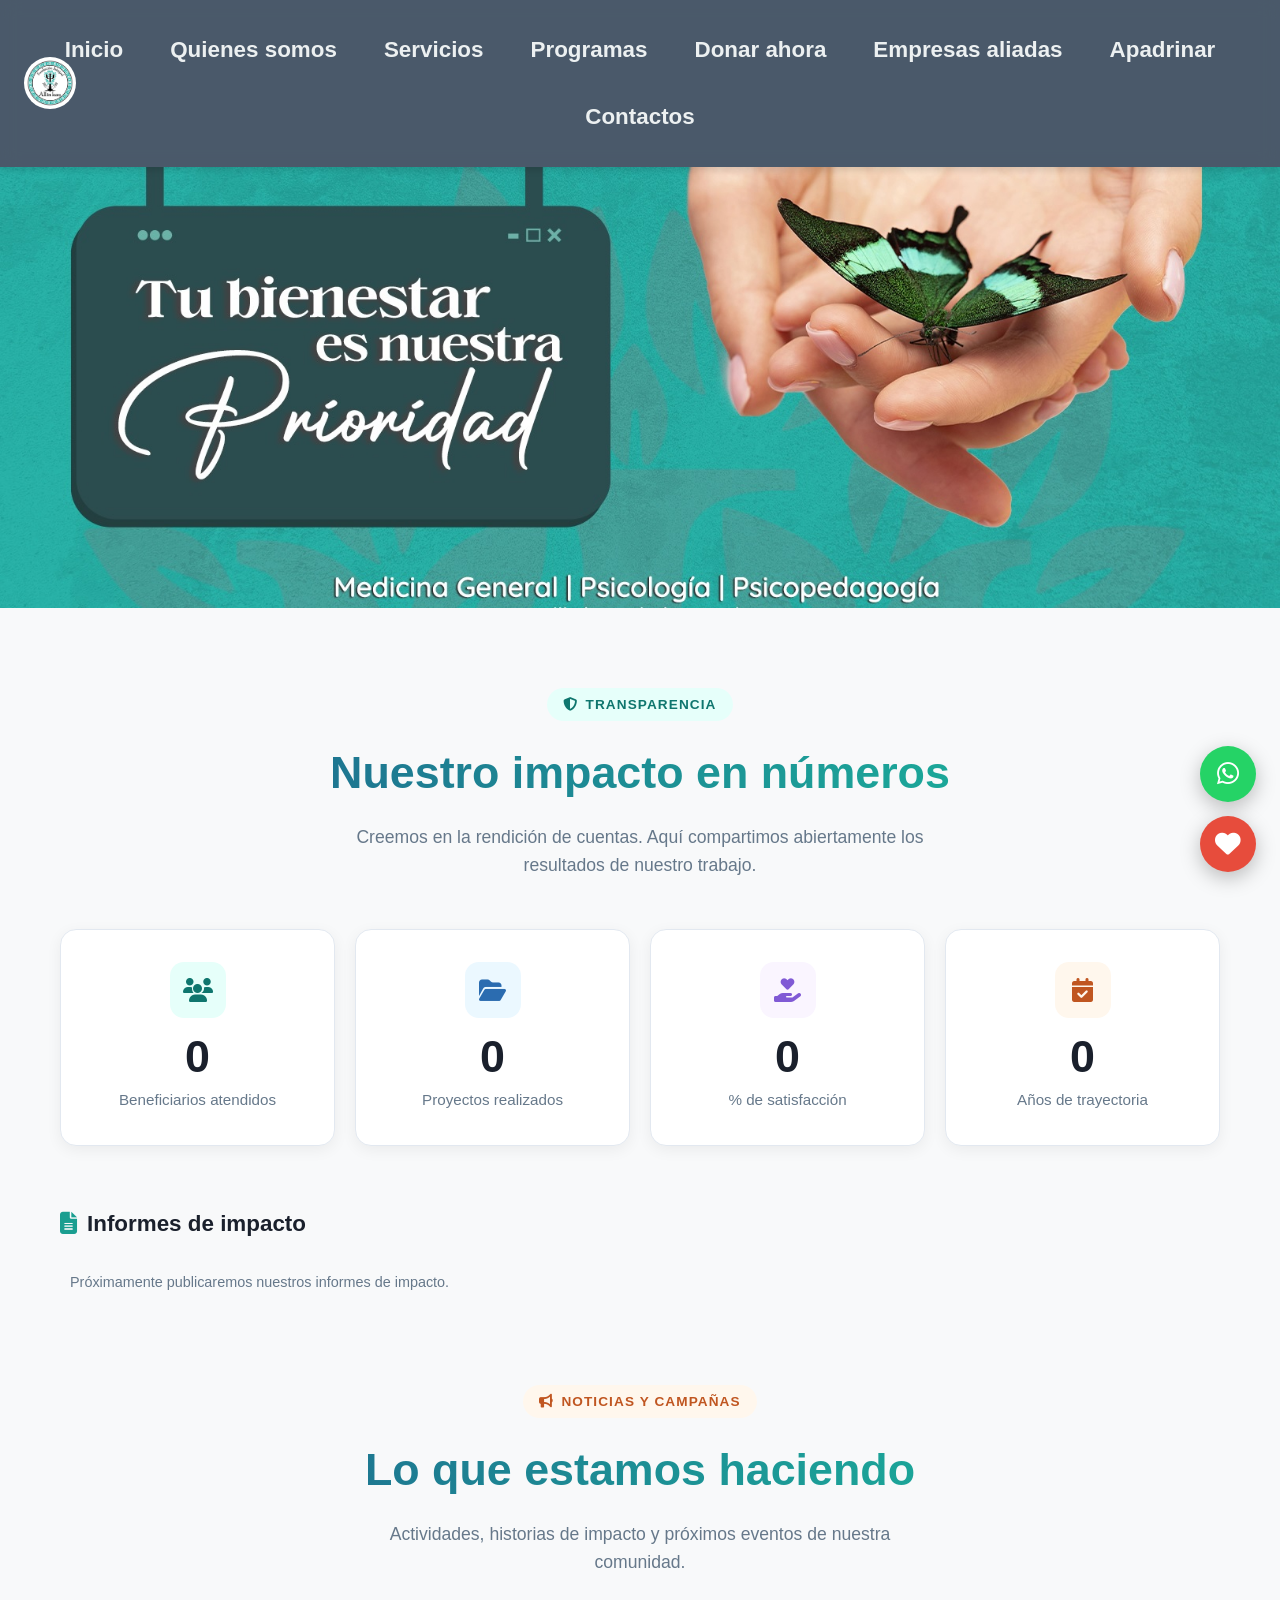
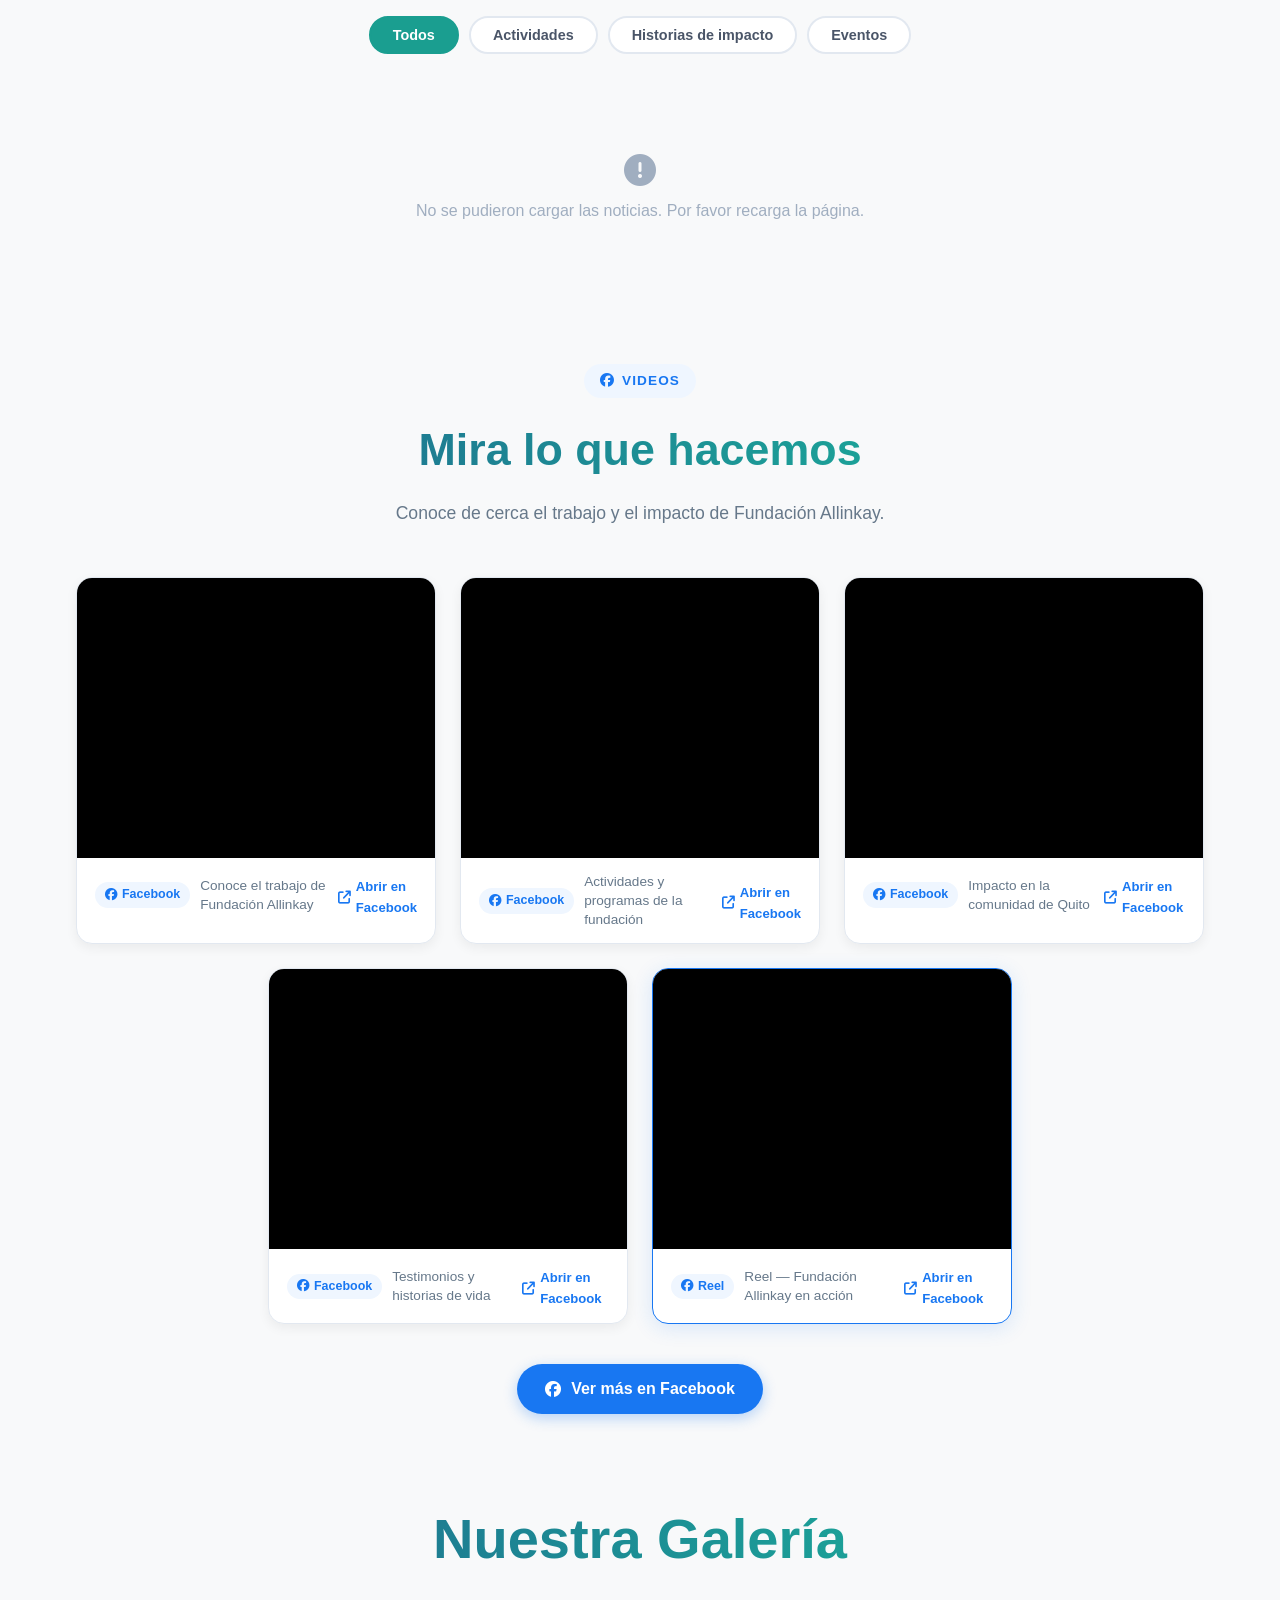
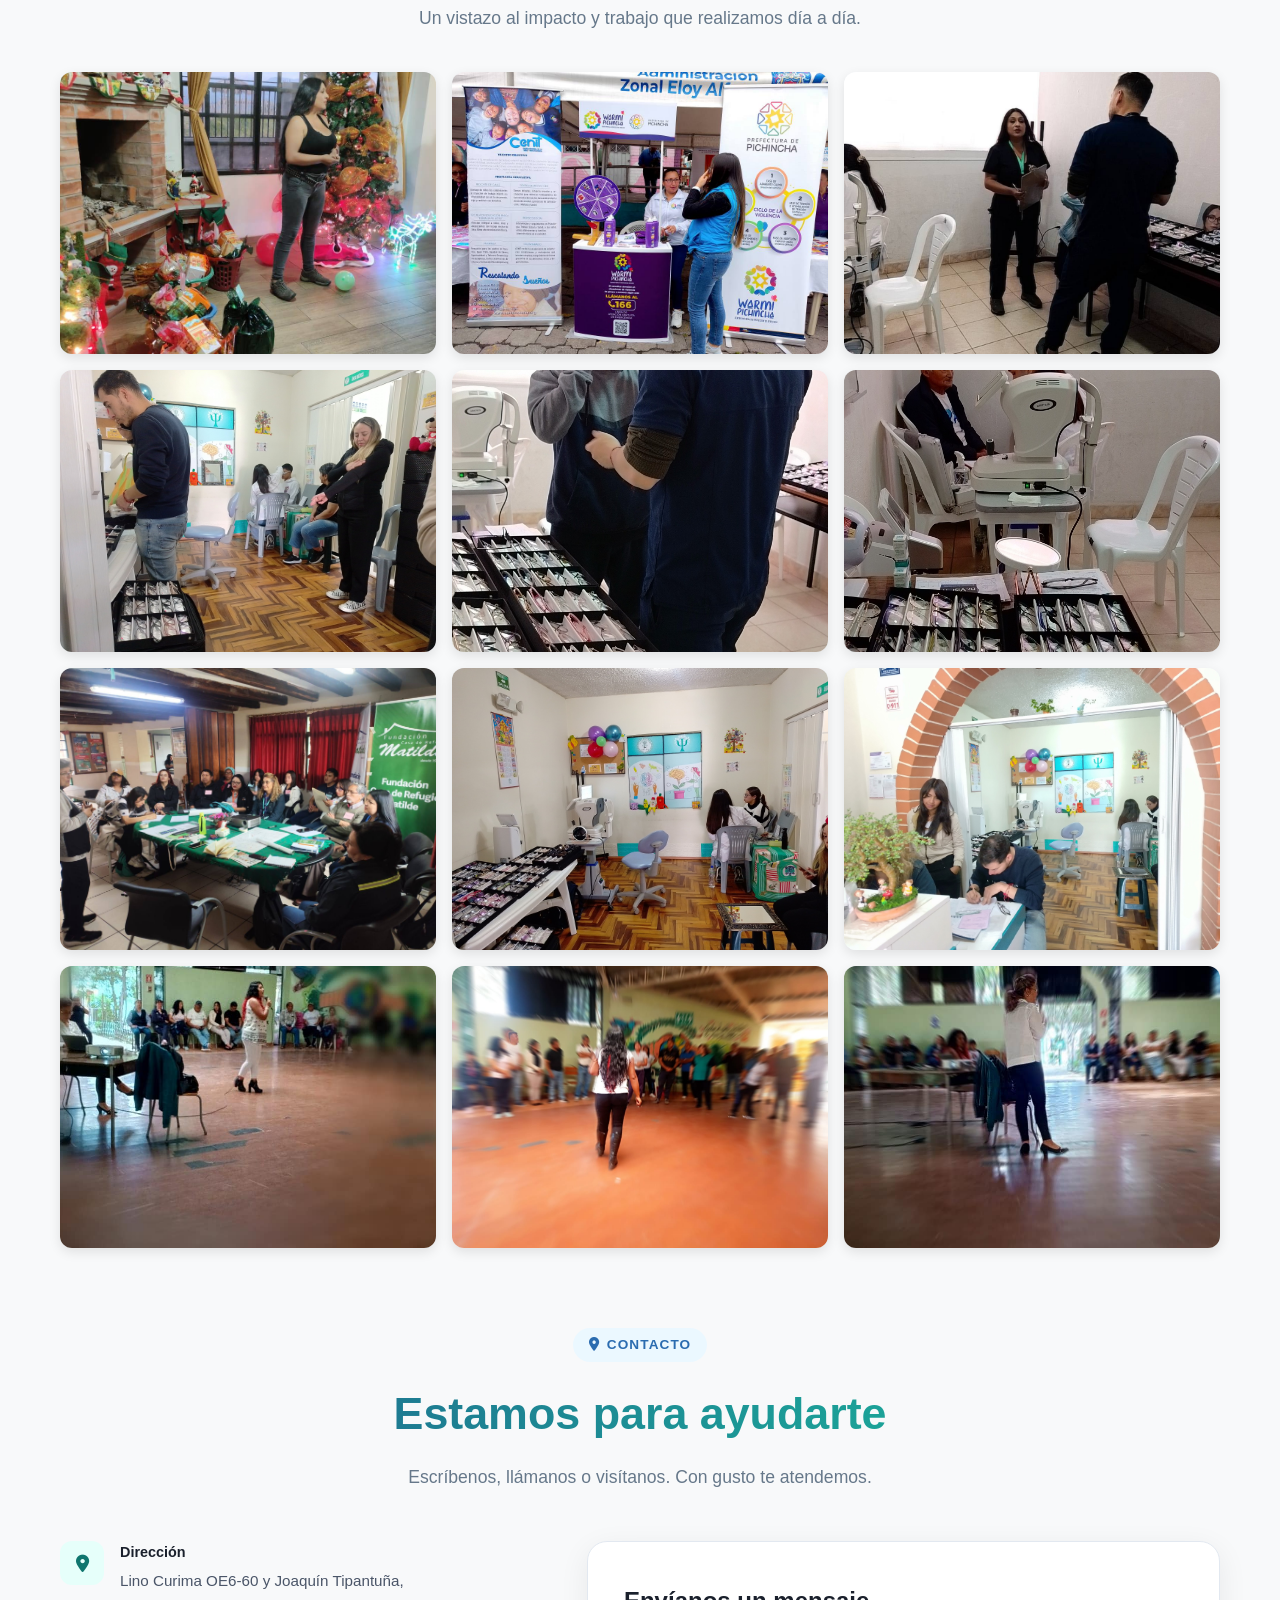
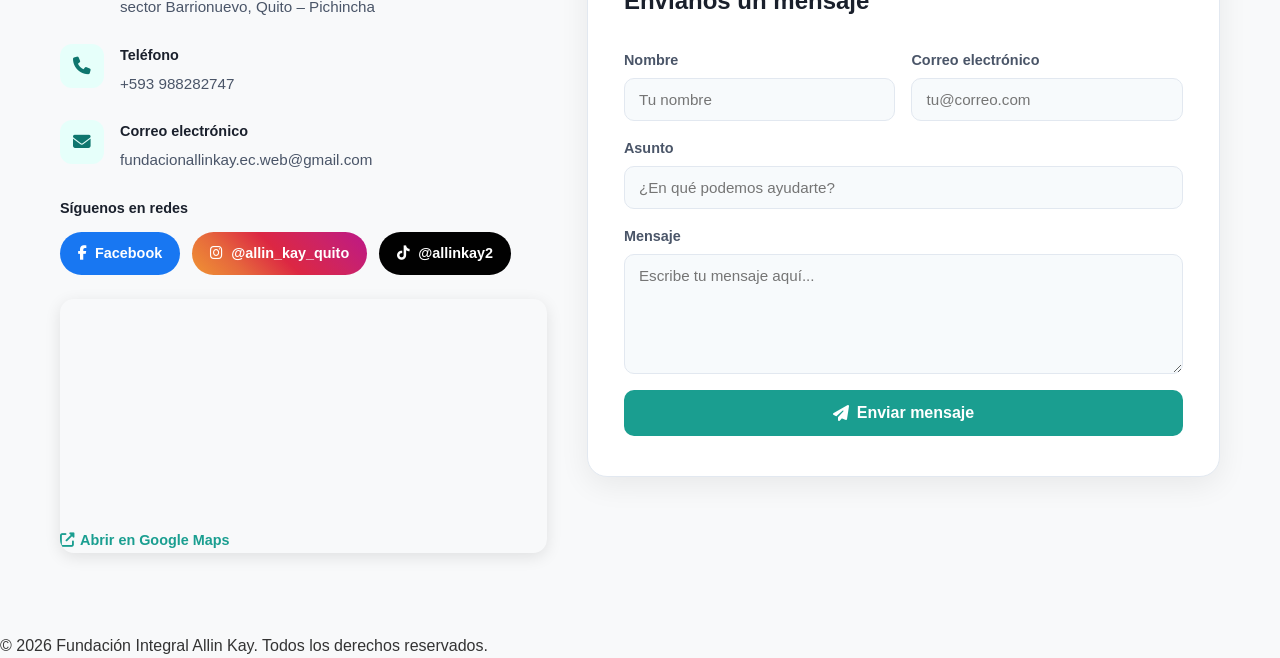
==== commit 47a592fe: "fix: noticias 100% dinamicas desde JSON - elimina tarjetas estaticas hardcodeadas" ====
--- a/index.html
+++ b/index.html
@@ -141,109 +141,13 @@
                 <button class="filtro-btn" data-filtro="evento">Eventos</button>
             </div>
 
-            <div class="noticias-grid">
-
-                <!-- Tarjeta 1 — Actividad -->
-                <article class="noticia-card" data-tipo="actividad" data-aos="fade-up" data-aos-delay="0">
-                    <div class="noticia-img-wrap noticia-img-click" data-src="img/noticias/actividades/actividad1.jpg">
-                        <img src="img/noticias/actividades/actividad1.jpg" alt="Jornada de salud comunitaria">
-                        <span class="noticia-tag tag-actividad">Actividad</span>
-                        <div class="noticia-img-overlay"><i class="fa-solid fa-magnifying-glass-plus"></i></div>
-                    </div>
-                    <div class="noticia-body">
-                        <span class="noticia-fecha"><i class="fa-regular fa-calendar"></i> 10 Abr 2026</span>
-                        <h3>Jornada de salud comunitaria en el barrio norte</h3>
-                        <p>Más de 200 personas recibieron atención médica y psicológica gratuita durante nuestra jornada
-                            mensual de salud.</p>
-                        <button class="noticia-leer" data-noticia="1">Leer más <i
-                                class="fa-solid fa-arrow-right"></i></button>
-                    </div>
-                </article>
-
-                <!-- Tarjeta 2 — Historia de impacto -->
-                <article class="noticia-card noticia-destacada" data-tipo="historia" data-aos="fade-up"
-                    data-aos-delay="100">
-                    <div class="noticia-img-wrap noticia-img-click" data-src="img/noticias/historias/historia1.jpg">
-                        <img src="img/noticias/historias/historia1.jpg" alt="Historia de impacto">
-                        <span class="noticia-tag tag-historia">Historia de impacto</span>
-                        <div class="noticia-img-overlay"><i class="fa-solid fa-magnifying-glass-plus"></i></div>
-                    </div>
-                    <div class="noticia-body">
-                        <span class="noticia-fecha"><i class="fa-regular fa-calendar"></i> 2 Abr 2026</span>
-                        <h3>"Recuperé mi vida gracias al acompañamiento de Allinkay"</h3>
-                        <p>María, de 34 años, comparte cómo el programa de acompañamiento en adicciones transformó su
-                            vida y la de su familia.</p>
-                        <button class="noticia-leer" data-noticia="2">Leer más <i
-                                class="fa-solid fa-arrow-right"></i></button>
-                    </div>
-                </article>
-
-                <!-- Tarjeta 3 — Evento -->
-                <article class="noticia-card" data-tipo="evento" data-aos="fade-up" data-aos-delay="200">
-                    <div class="noticia-img-wrap noticia-img-click" data-src="img/noticias/eventos/evento1.jpg">
-                        <img src="img/noticias/eventos/evento1.jpg" alt="Evento próximo">
-                        <span class="noticia-tag tag-evento">Evento</span>
-                        <div class="noticia-img-overlay"><i class="fa-solid fa-magnifying-glass-plus"></i></div>
-                    </div>
-                    <div class="noticia-body">
-                        <span class="noticia-fecha"><i class="fa-regular fa-calendar"></i> 5 May 2026</span>
-                        <h3>Feria de bienestar y salud mental 2026</h3>
-                        <p>Te invitamos a nuestra feria anual con talleres, charlas y actividades para toda la familia.
-                            ¡Entrada libre!</p>
-                        <button class="noticia-leer" data-noticia="3">Leer más <i
-                                class="fa-solid fa-arrow-right"></i></button>
-                    </div>
-                </article>
-
-                <!-- Tarjeta 4 — Actividad -->
-                <article class="noticia-card" data-tipo="actividad" data-aos="fade-up" data-aos-delay="0">
-                    <div class="noticia-img-wrap noticia-img-click" data-src="img/noticias/actividades/actividad2.jpg">
-                        <img src="img/noticias/actividades/actividad2.jpg" alt="Taller psicoeducativo">
-                        <span class="noticia-tag tag-actividad">Actividad</span>
-                        <div class="noticia-img-overlay"><i class="fa-solid fa-magnifying-glass-plus"></i></div>
-                    </div>
-                    <div class="noticia-body">
-                        <span class="noticia-fecha"><i class="fa-regular fa-calendar"></i> 18 Mar 2026</span>
-                        <h3>Taller de crianza positiva para padres y madres</h3>
-                        <p>Realizamos un taller con 60 familias sobre herramientas de comunicación y manejo emocional en
-                            el hogar.</p>
-                        <button class="noticia-leer" data-noticia="4">Leer más <i
-                                class="fa-solid fa-arrow-right"></i></button>
-                    </div>
-                </article>
-
-                <!-- Tarjeta 5 — Historia de impacto -->
-                <article class="noticia-card" data-tipo="historia" data-aos="fade-up" data-aos-delay="100">
-                    <div class="noticia-img-wrap noticia-img-click" data-src="img/noticias/historias/historia2.jpg">
-                        <img src="img/noticias/historias/historia2.jpg" alt="Historia de impacto niño">
-                        <span class="noticia-tag tag-historia">Historia de impacto</span>
-                        <div class="noticia-img-overlay"><i class="fa-solid fa-magnifying-glass-plus"></i></div>
-                    </div>
-                    <div class="noticia-body">
-                        <span class="noticia-fecha"><i class="fa-regular fa-calendar"></i> 25 Feb 2026</span>
-                        <h3>Lucas volvió a sonreír: psicopedagogía que cambia vidas</h3>
-                        <p>Con 8 años y dificultades de aprendizaje, Lucas encontró en nuestro equipo el apoyo que
-                            necesitaba para avanzar.</p>
-                        <button class="noticia-leer" data-noticia="5">Leer más <i
-                                class="fa-solid fa-arrow-right"></i></button>
-                    </div>
-                </article>
-
-                <!-- Tarjeta 6 — Evento -->
-                <article class="noticia-card" data-tipo="evento" data-aos="fade-up" data-aos-delay="200">
-                    <div class="noticia-img-wrap noticia-img-click" data-src="img/noticias/eventos/evento2.jpg">
-                        <img src="img/noticias/eventos/evento2.jpg" alt="Campaña de donación">
-                        <span class="noticia-tag tag-evento">Evento</span>
-                        <div class="noticia-img-overlay"><i class="fa-solid fa-magnifying-glass-plus"></i></div>
-                    </div>
-                    <div class="noticia-body">
-                        <span class="noticia-fecha"><i class="fa-regular fa-calendar"></i> 20 May 2026</span>
-                        <h3>Campaña "Un aporte, mil sonrisas" — Mayo 2026</h3>
-                        <p>Únete a nuestra campaña de recaudación anual. Cada donación financia atención directa a familias vulnerables.</p>
-                        <button class="noticia-leer" data-noticia="6">Leer más <i class="fa-solid fa-arrow-right"></i></button>
-                    </div>
-                </article>
-
+            <!-- Noticias: cargadas dinámicamente desde _data/noticias.json -->
+            <div class="noticias-grid" id="noticiasGrid">
+                <!-- Skeleton loader mientras carga -->
+                <div class="noticias-loader" id="noticiasLoader" style="grid-column:1/-1;text-align:center;padding:60px 20px;color:#a0aec0;">
+                    <i class="fa-solid fa-circle-notch fa-spin" style="font-size:2rem;margin-bottom:12px;display:block;"></i>
+                    <span style="font-size:0.95rem;">Cargando noticias...</span>
+                </div>
             </div>
         </section>
 
@@ -844,7 +748,16 @@
 
             function buildNoticias(noticiasList) {
                 const grid = document.querySelector('.noticias-grid');
-                if (!grid || !noticiasList || noticiasList.length === 0) return;
+                if (!grid) return;
+
+                // Ocultar loader
+                const loader = document.getElementById('noticiasLoader');
+                if (loader) loader.remove();
+
+                if (!noticiasList || noticiasList.length === 0) {
+                    grid.innerHTML = '<p style="grid-column:1/-1;text-align:center;color:#a0aec0;padding:40px;">No hay noticias disponibles por el momento.</p>';
+                    return;
+                }
 
                 currentNoticiasData = noticiasList;
 
@@ -858,6 +771,9 @@
                     } else if (cat === 'evento') {
                         tagLabel = 'Evento';
                         tagClass = 'tag-evento';
+                    } else if (cat === 'campaña' || cat === 'campana') {
+                        tagLabel = 'Campaña';
+                        tagClass = 'tag-evento';
                     }
 
                     const img = n.imagen ? n.imagen : 'img/general/logo.jpg';
@@ -868,7 +784,7 @@
                     return `
                         <article class="noticia-card${destacada}" data-tipo="${cat}">
                             <div class="noticia-img-wrap noticia-img-click" data-src="${img}">
-                                <img src="${img}" alt="${n.titulo}">
+                                <img src="${img}" alt="${n.titulo}" loading="lazy">
                                 <span class="noticia-tag ${tagClass}">${tagLabel}</span>
                                 <div class="noticia-img-overlay"><i class="fa-solid fa-magnifying-glass-plus"></i></div>
                             </div>
@@ -890,14 +806,15 @@
                 });
             }
 
-            // Llamar a noticias.json al cargar la página
+            // Cargar noticias al iniciar la página desde _data/noticias.json
             fetchJSON('noticias.json')
                 .then(data => {
-                    if (data && data.noticias && data.noticias.length > 0) {
-                        buildNoticias(data.noticias);
-                    }
+                    buildNoticias(data && data.noticias ? data.noticias : []);
                 })
-                .catch(() => {});
+                .catch(() => {
+                    const loader = document.getElementById('noticiasLoader');
+                    if (loader) loader.innerHTML = '<i class="fa-solid fa-circle-exclamation" style="font-size:2rem;margin-bottom:12px;display:block;"></i><span>No se pudieron cargar las noticias. Por favor recarga la página.</span>';
+                });
 
             // ==========================================
             // Filtros de Noticias y Campañas
